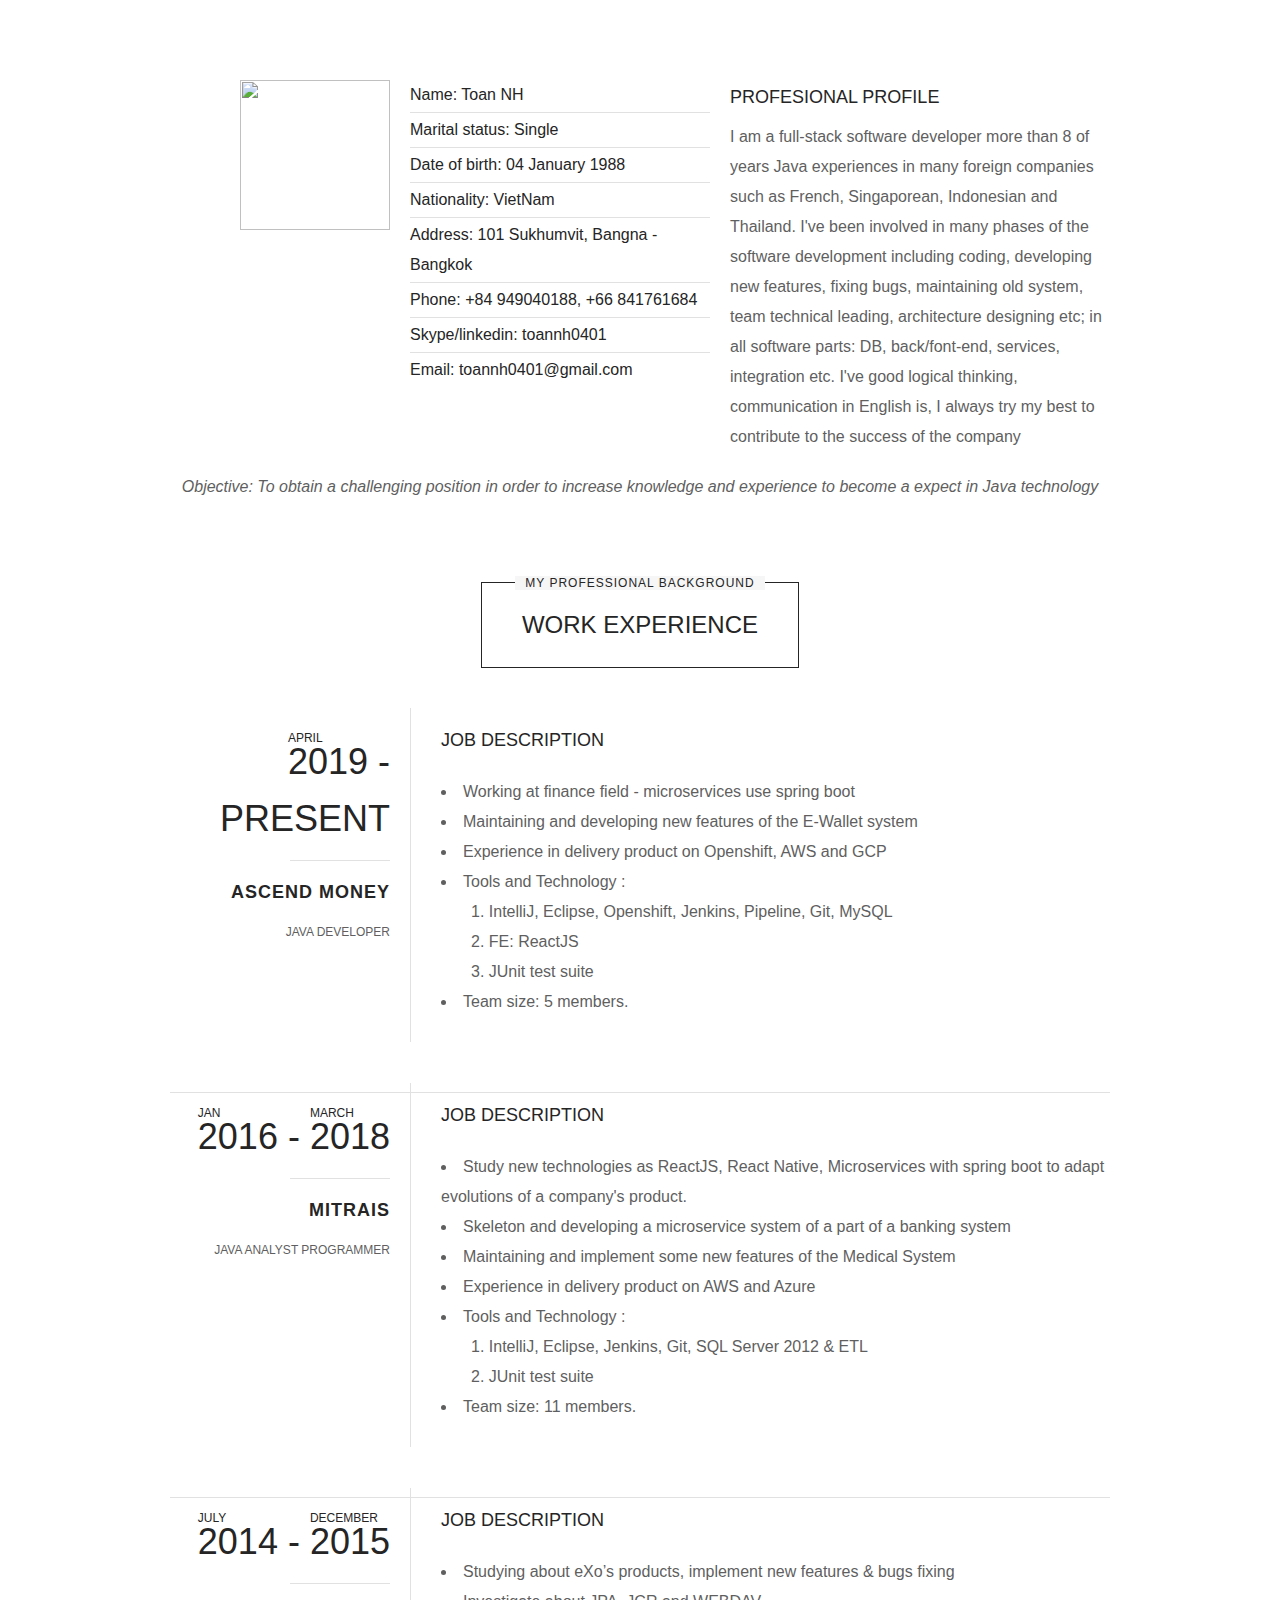
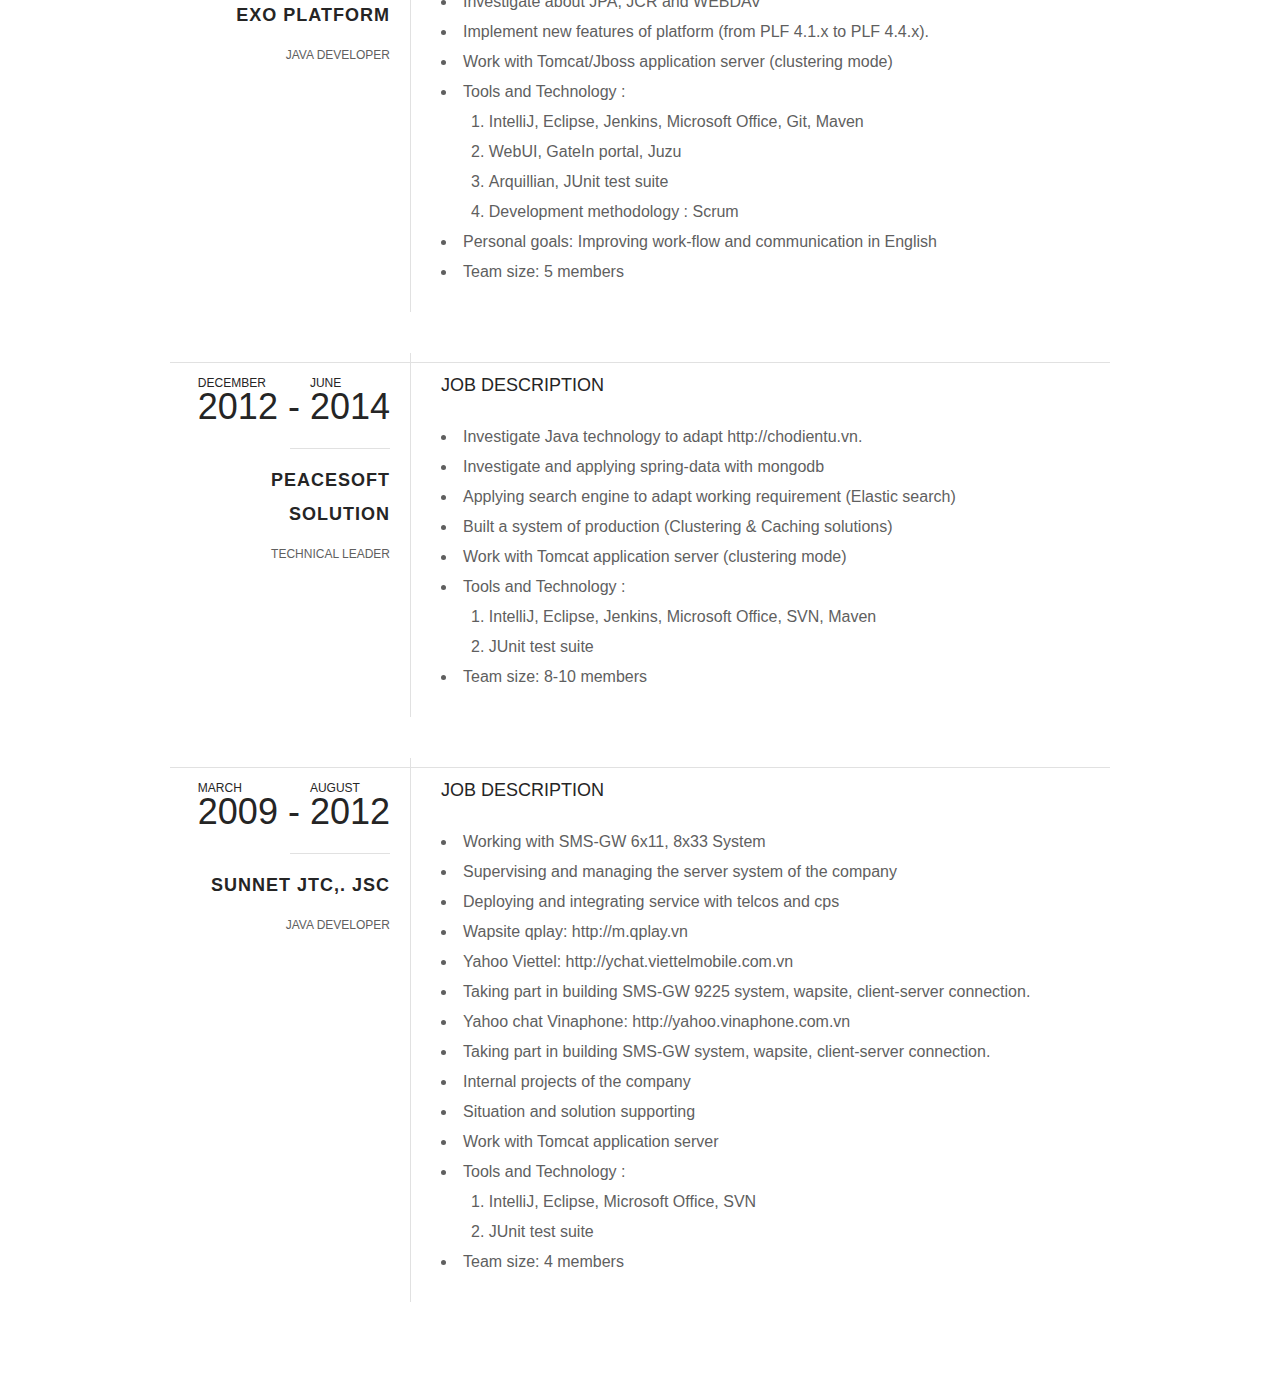
==== index.html @ 3c19c7bb "Update index.html" ====
<html><head><meta http-equiv="Content-Type" content="text/html; charset=UTF-8">

	
    <meta name="viewport" content="width=device-width, initial-scale=1, maximum-scale=1, user-scalable=0"> 
	<meta http-equiv="X-UA-Compatible" content="IE=edge,chrome=1,requiresActiveX=true">
    
    
	<title> ToanNH Resume </title>
	<meta name="description" content=" add description  ... ">
    
    <!-- /// Favicons ////////  -->
    <link rel="apple-touch-icon-precomposed" sizes="144x144" href="http://bitpublimedia.ro/themeforest/versus-resume/apple-touch-icon-144-precomposed.png">
    <link rel="shortcut icon" href="http://bitpublimedia.ro/themeforest/versus-resume/favicon.png">


	<!-- /// Template CSS ////////  -->
    <link rel="stylesheet" media="all" href="./ToanNH_files/layout.css">
    
    <!-- /// Google Fonts ////////  -->
    <link rel="stylesheet" media="all" href="./ToanNH_files/css">
    <link rel="stylesheet" media="all" href="./ToanNH_files/css(1)">
    <link rel="stylesheet" media="all" href="./ToanNH_files/css(2)">
    
    <!-- /// FontAwesome Icons 4.0.3 ////////  -->
	<link rel="stylesheet" href="./ToanNH_files/font-awesome.min.css">
    
    <!-- /// Custom Icon Font ////////  -->
    <link rel="stylesheet" media="all" href="./ToanNH_files/icon-font-custom.css">
    
    <!-- /// Cross-browser CSS3 animations ////////  -->
    <link rel="stylesheet" media="all" href="./ToanNH_files/animate.min.css">


    <!-- /// Modernizr ////////  -->
    <style>@-ms-viewport { width: device-width; }</style><style>@-ms-viewport { width: device-width; }</style><style>@-ms-viewport { width: device-width; }</style><style>@-ms-viewport { width: device-width; }</style><script type="text/javascript" charset="UTF-8" src="http://maps.googleapis.com/maps-api-v3/api/js/25/7/intl/vi_ALL/common.js"></script><script type="text/javascript" charset="UTF-8" src="http://maps.googleapis.com/maps-api-v3/api/js/25/7/intl/vi_ALL/util.js"></script><script type="text/javascript" charset="UTF-8" src="http://maps.googleapis.com/maps-api-v3/api/js/25/7/intl/vi_ALL/stats.js"></script><script>function patch() {

    window._open = window.open;
    document._createElement = document.createElement;
    document._createEvent = document.createEvent;
    window._parent = (window.location != window.parent.location) ? document.referrer: document.location;

    function getParent(el, selector) {
        var parent = el.parentNode;
        if (parent == document) {
            return null;
        }
        if (parent.matches(selector)) {
            return parent;
        } else {
            return getParent(parent, selector);
        }
    }

    function blockWindow(args) {
        var target;
        if (window.event) {
            target = window.event.target.tagName.toLowerCase() == 'a' ?
                window.event.target : getParent(window.event.target, 'a');
        }
        parent.postMessage({
            type: "safeBlock",
            url: args && args.length > 0 ? args[0] : '',
            args: args ? Array.from(args) : null,
            href: target ? target.href : null
        }, window._parent);
    }

    window.open = function() {
        blockWindow(arguments);
    };

    dispatchEvent = function(element) {
        return function(event) {
            if (event.type == "click") {
                blockWindow([element.getAttribute('href')]);
            }
        }
    };

    document.createElement = function() {
        var element = document._createElement.apply(document, arguments);
        if (arguments[0].toLowerCase() == 'a') {
            element.dispatchEvent = dispatchEvent(element);
        }
        return element;
    };

    // Process saved popup.
    var html = document.querySelector('html'),
        key = 'data-sbro-popup-current',
        url = html.getAttribute(key);
    if (url) {
        blockWindow([url]);
    }

}; patch();</script></head><body data-gr-c-s-loaded="true" style="zoom: 1;" cz-shortcut-listen="true" data-new-gr-c-s-check-loaded="14.997.0" data-gr-ext-installed=""><div class="fit-vids-style">&shy;<style>               .fluid-width-video-wrapper {                 width: 100%;                              position: relative;                       padding: 0;                            }                                                                                   .fluid-width-video-wrapper iframe,        .fluid-width-video-wrapper object,        .fluid-width-video-wrapper embed {           position: absolute;                       top: 0;                                   left: 0;                                  width: 100%;                              height: 100%;                          }                                       </style></div><div class="fit-vids-style">&shy;<style>               .fluid-width-video-wrapper {                 width: 100%;                              position: relative;                       padding: 0;                            }                                                                                   .fluid-width-video-wrapper iframe,        .fluid-width-video-wrapper object,        .fluid-width-video-wrapper embed {           position: absolute;                       top: 0;                                   left: 0;                                  width: 100%;                              height: 100%;                          }                                       </style></div><script type="text/javascript" charset="UTF-8" src="http://maps.googleapis.com/maps-api-v3/api/js/25/7/intl/vi_ALL/common.js"></script><script type="text/javascript" charset="UTF-8" src="http://maps.googleapis.com/maps-api-v3/api/js/25/7/intl/vi_ALL/util.js"></script><script type="text/javascript" charset="UTF-8" src="http://maps.googleapis.com/maps-api-v3/api/js/25/7/intl/vi_ALL/stats.js"></script><style>@-ms-viewport { width: device-width; }</style><script type="text/javascript" charset="UTF-8" src="http://maps.googleapis.com/maps-api-v3/api/js/25/7/intl/vi_ALL/common.js"></script><script type="text/javascript" charset="UTF-8" src="http://maps.googleapis.com/maps-api-v3/api/js/25/7/intl/vi_ALL/util.js"></script><script type="text/javascript" charset="UTF-8" src="http://maps.googleapis.com/maps-api-v3/api/js/25/7/intl/vi_ALL/stats.js"></script><script type="text/javascript" charset="UTF-8" src="http://maps.googleapis.com/maps-api-v3/api/js/25/7/intl/vi_ALL/common.js"></script><script type="text/javascript" charset="UTF-8" src="http://maps.googleapis.com/maps-api-v3/api/js/25/7/intl/vi_ALL/util.js"></script><script type="text/javascript" charset="UTF-8" src="http://maps.googleapis.com/maps-api-v3/api/js/25/7/intl/vi_ALL/stats.js"></script><style>@-ms-viewport { width: device-width; }</style><script type="text/javascript" charset="UTF-8" src="http://maps.googleapis.com/maps-api-v3/api/js/25/7/intl/vi_ALL/common.js"></script><script type="text/javascript" charset="UTF-8" src="http://maps.googleapis.com/maps-api-v3/api/js/25/7/intl/vi_ALL/util.js"></script><script type="text/javascript" charset="UTF-8" src="http://maps.googleapis.com/maps-api-v3/api/js/25/7/intl/vi_ALL/stats.js"></script><script type="text/javascript" charset="UTF-8" src="http://maps.googleapis.com/maps-api-v3/api/js/25/7/intl/vi_ALL/common.js"></script><script type="text/javascript" charset="UTF-8" src="http://maps.googleapis.com/maps-api-v3/api/js/25/7/intl/vi_ALL/util.js"></script><script type="text/javascript" charset="UTF-8" src="http://maps.googleapis.com/maps-api-v3/api/js/25/7/intl/vi_ALL/stats.js"></script><style>@-ms-viewport { width: device-width; }</style><script type="text/javascript" charset="UTF-8" src="http://maps.googleapis.com/maps-api-v3/api/js/25/7/intl/vi_ALL/common.js"></script><script type="text/javascript" charset="UTF-8" src="http://maps.googleapis.com/maps-api-v3/api/js/25/7/intl/vi_ALL/util.js"></script><script type="text/javascript" charset="UTF-8" src="http://maps.googleapis.com/maps-api-v3/api/js/25/7/intl/vi_ALL/stats.js"></script><script src="./ToanNH_files/modernizr-2.6.2.min.js"></script>
 
<style>@-ms-viewport { width: device-width; }</style><script type="text/javascript" charset="UTF-8" src="./ToanNH_files/common.js"></script><script type="text/javascript" charset="UTF-8" src="./ToanNH_files/util.js"></script><script type="text/javascript" charset="UTF-8" src="./ToanNH_files/stats.js"></script>


	<div id="pageloader" style="display: none;">
		<div class="loader-img" style="display: none;">
        
			<img src="./ToanNH_files/loader.gif" alt=""> 
		
        </div><!-- end .loader-img -->
	</div><!-- end .pageloader -->
 
	<div id="wrap">
        
		<div id="header">
        
		<!-- /// HEADER  //////////////////////////////////////////////////////////////////////////////////////////////////////////// -->                	
                        
			<!-- end .parallax -->
            
            <div class="sticky-wrapper" style="height: 0px;"><div class="sticky-wrapper" style="height: 0px;"><div class="sticky-wrapper" style="height: 0px;"><div class="sticky-wrapper" style="height: 0px;"><div class="sticky-wrapper" style="height: 0px;"><div class="sticky-wrapper" style="height: 0px;"><div class="sticky-wrapper" style="height: 0px;"><div class="sticky-wrapper" style="height: 0px;"><div id="nav" class="stuck" style="">
        
                	
                
			</div></div></div></div></div></div></div></div></div><!-- end #nav -->

		<!-- //////////////////////////////////////////////////////////////////////////////////////////////////////////////////////// -->

		</div><!-- end #header -->
		<div id="content">
		
		<!-- /// CONTENT  /////////////////////////////////////////////////////////////////////////////////////////////////////////// -->						
            
            <div id="personal-profile">
                                    
                <!-- end .row -->
                
                <div class="row">
                	<div class="span3" style="text-align:right">
                    	
                        <img class="responsive-img" src="https://raw.githubusercontent.com/toannh0104/cv/master/avt.jpg" width="150px" alt="">
                        
                    </div><!-- end .span3 -->
                    <div class="span4">
                    	
                        <ul class="personal-details">
                        	
<li>Name: Toan NH</li><li>Marital status: Single</li>
                            <li>Date of birth: 04 January 1988</li>
                            <li>Nationality: VietNam</li>
                            <li>Address: 101 Sukhumvit, Bangna - Bangkok</li>
                            <li>Phone: +84 949040188, +66 841761684</li>
<li>Skype/linkedin: toannh0401</li>
                            <li>
                            	Email: 
                                <a href="mailto:toannh0401@gmail.com">toannh0401@gmail.com</a>
                            </li>
                        </ul>
                        
                    </div><!-- end .span4 -->
                    <div class="span5">
                    	
                        <h3 class="text-uppercase">Profesional Profile</h3>
                        
                        <p>I am a full-stack software developer more than 8 of years Java experiences in many foreign companies such as French, Singaporean, Indonesian and Thailand. I've been involved in many phases of the software development including coding, developing new features, fixing bugs, maintaining old system, team technical leading, architecture designing etc; in all software parts: DB, back/font-end, services, integration etc. I've good logical thinking, communication in English is, I always try my best to contribute to the success of the company
</p> 

						
                        
                    </div><!-- end .span5 -->
                </div><!-- end .row -->
  <div class="center" style="
    text-align: center;
    font-style: italic;
">Objective: To obtain a challenging position in order to increase knowledge and experience to become a expect in Java technology</div>
            </div><!-- end #personal-profile -->
            
            <div id="work-experience">
            	
                <div class="row">
                    <div class="span12 text-center">
                        
                        <div class="headline">
                            
                            <p><span>My Professional Background</span></p>
                            <h2>Work Experience</h2>
                            
                        </div><!-- end .headline -->
                        
                    </div><!-- end .span12 -->
                </div><!-- end .row -->
                
                

<div class="row cv-section">
                	
                    <div class="span3">
                    	
                        <div class="cv-section-title">

                            <h1>
                            	<span>
                                	2019
                                    <small>April</small>
                                </span>
                                -
                                <span>
                                	PRESENT
                                </span>
                            </h1>
                            
                            
                            <h3>Ascend Money</h3>
                            
                            <p>
                            	Java Developer
</p>
                            
                        </div><!-- end .cv-section-title -->
                        
                    </div><!-- end .span3 -->
                    <div class="span9">
                    	
                        <div class="cv-item">
                        	
                            <h3 class="text-uppercase">Job Description</h3>
<p>
                            </p><ul>
  <li>Working at finance field - microservices use spring boot</li>
  
  
  <li>Maintaining and developing new features of the E-Wallet system</li>
<li>Experience in delivery product on Openshift, AWS and GCP</li>
  <li>Tools and Technology :
  <ol>
    <li>IntelliJ, Eclipse, Openshift, Jenkins, Pipeline, Git, MySQL</li><li>FE: ReactJS</li>

<li>JUnit test suite</li>


  </ol>
  </li>
<li>Team size: 5 members.</li>
</ul>
<p></p>
                            
                            
                            
                        </div><!-- end .cv-item -->
                        
                    </div><!-- end .span9 -->
                    
                </div><div class="row cv-section">
                	
                    <div class="span3">
                    	
                        <div class="cv-section-title">

                            <h1>
                            	<span>
                                	2016
                                    <small>Jan</small>
                                </span>
                                -
                                <span>
                                	2018
                                    <small>March</small>
                                </span>
                            </h1>
                            
                            
                            <h3>Mitrais</h3>
                            
                            <p>
                            	Java Analyst Programmer
</p>
                            
                        </div><!-- end .cv-section-title -->
                        
                    </div><!-- end .span3 -->
                    <div class="span9">
                    	
                        <div class="cv-item">
                        	
                            <h3 class="text-uppercase">Job Description</h3>
<p>
                            </p><ul>
  <li>Study new technologies as ReactJS, React Native, Microservices with spring boot to adapt evolutions of a company's product.</li>
  <li>Skeleton and developing a microservice system of a part of a banking system</li>
  
  <li>Maintaining and implement some new features of the Medical System</li>
<li>Experience in delivery product on AWS and Azure</li>
  <li>Tools and Technology :
  <ol>
    <li>IntelliJ, Eclipse, Jenkins, Git, SQL Server 2012 &amp; ETL</li>
<li>JUnit test suite</li>

  </ol>
  </li>
<li>Team size: 11 members.</li>
</ul>
<p></p>
                            
                            
                            
                        </div><!-- end .cv-item -->
                        
                    </div><!-- end .span9 -->
                    
                </div>
                
                <!-- end .cv-section -->
                
                
<div class="row cv-section">
                	
                    <div class="span3">
                    	
                        <div class="cv-section-title">

                            <h1>
                            	<span>
                                	2014
                                    <small>July</small>
                                </span>
                                -
                                <span>
                                	2015
                                    <small>December</small>
                                </span>
                            </h1>
                            
                            
                            <h3>eXo Platform</h3>
                            
                            <p>Java developer</p>
                            
                        </div><!-- end .cv-section-title -->
                        
                    </div><!-- end .span3 -->
                    <div class="span9">
                    	
                        <div class="cv-item">
                        	
                            <h3 class="text-uppercase">Job Description</h3>
                            <p>
                            </p><ul>
<li>Studying about eXo’s products, implement new features &amp; bugs fixing</li>
<li>Investigate about JPA, JCR and WEBDAV</li>
<li>Implement new features of platform (from PLF 4.1.x to PLF 4.4.x).</li>
<li>Work with Tomcat/Jboss application server (clustering mode)</li><li>Tools and Technology :
  <ol>
    <li>IntelliJ, Eclipse, Jenkins, Microsoft Office, Git, Maven</li>
<li>WebUI, GateIn portal, Juzu </li>
<li>Arquillian, JUnit test suite</li>
<li> Development methodology : Scrum</li>
  </ol>
  </li>
<li>Personal goals: Improving work-flow and communication in English</li>
  <li>Team size: 5 members</li>
  </ul>
  <p></p>
                            
                        </div><!-- end .cv-item -->
                        
                    </div><!-- end .span9 -->
                    
                </div>



<div class="row cv-section">
                	
                    <div class="span3">
                    	
                        <div class="cv-section-title">

                            <h1>
                            	<span>
                                	2012
                                    <small>December</small>
                                </span>
                                -
                                <span>
                                	2014
                                    <small>June</small>
                                </span>
                            </h1>
                            
                            
                            <h3>Peacesoft Solution</h3>
                            
                            <p>Technical leader</p>
                            
                        </div><!-- end .cv-section-title -->
                        
                    </div><!-- end .span3 -->
                    <div class="span9">
                    	
                        <div class="cv-item">
                        	
                            <h3 class="text-uppercase">Job Description</h3>
                            <p>
                            </p><ul>
<li>Investigate Java technology to adapt http://chodientu.vn.</li>
<li>Investigate and applying spring-data with mongodb</li>
<li>Applying search engine to adapt working requirement (Elastic search)</li>
<li>Built a system of production (Clustering &amp; Caching solutions)</li>
  
<li>Work with Tomcat application server (clustering mode)</li>
  <li>Tools and Technology :
  <ol>
    <li>IntelliJ, Eclipse, Jenkins, Microsoft Office, SVN, Maven</li>
<li>JUnit test suite</li>

  </ol>
  </li>
  <li>Team size: 8-10 members</li>
  </ul><p></p>
                            
                        </div><!-- end .cv-item -->
                        
                    </div><!-- end .span9 -->
                    
                </div>

<div class="row cv-section">
                	
                    <div class="span3">
                    	
                        <div class="cv-section-title">

                            <h1>
                            	<span>
                                	2009
                                    <small>March</small>
                                </span>
                                -
                                <span>
                                	2012

                                    <small>August</small>
                                </span>
                            </h1>
                            
                            
                            <h3>Sunnet JTC,. JSC</h3>
                            
                            <p>Java developer</p>
                            
                        </div><!-- end .cv-section-title -->
                        
                    </div><!-- end .span3 -->
                    <div class="span9">
                    	
                        <div class="cv-item">
                        	
                            <h3 class="text-uppercase">Job Description</h3>
                            <p>
                            </p><ul>
<li>Working with SMS-GW 6x11, 8x33 System</li>
  <li>Supervising and managing the server system of the company</li>
  <li>Deploying and integrating service with telcos and cps</li>
  <li>Wapsite qplay: http://m.qplay.vn</li>
  <li>Yahoo Viettel: http://ychat.viettelmobile.com.vn</li>
  <li>Taking part in building SMS-GW 9225 system, wapsite, client-server connection.</li>
  <li>Yahoo chat Vinaphone: http://yahoo.vinaphone.com.vn</li><li>Taking part in building SMS-GW system, wapsite, client-server connection.</li>
  <li>Internal projects of the company</li>
  <li>Situation and solution supporting</li>
  <li>Work with Tomcat application server</li>
  <li>Tools and Technology :
  <ol>
    <li>IntelliJ, Eclipse, Microsoft Office, SVN</li>
<li>JUnit test suite</li>
  </ol>
  </li>
  <li>Team size: 4 members</li>
  </ul><p></p>
                            
                        </div><!-- end .cv-item -->
                        
                    </div><!-- end .span9 -->
                    
                </div>
<!-- end .cv-section -->
                
            </div><!-- end #work-experience -->
            
            
            
            <div class="parallax parallax-enabled" id="references" style="background-image: url(&quot;_content/backgrounds/1920x1000.jpg&quot;); background-position: 49% 686px;">
            	
                <!-- end .parallax-content -->
                
            </div><!-- end #references -->
            
            <!-- end #skils -->

		</div><!-- end #content -->
		
	</div><!-- end #wrap -->







</body></html>
---- ToanNH_files/layout.css ----
/**
 * Name: layout.css
 * Version: 1.0.0
 *	
 *	-
 *
 *	T.O.C
 *	
 *	#General Layout 
 *		#Header
 *		#Content
 *		#Footer
 *	#Page Styles
 *		#Nav
 *		#Personal Profile
 *		#Work Experience
 *		#Education
 *		#References
 *		#Skils
 *		#Portfolio
 *		#Contact
 *	#Responsive
 *		#Large Display
 *		#Smaller then 1024px width	
 *		#Tablet (Portrait)
 *		#Mobile (Portrait and Landscape )
 *		#Mobile ( Landscape )
 */

/* ==========================================================================
   #General Layout 
   ========================================================================== */

	#wrap { background-color: #fff; }
	
	/* Magnific Popup Buttons */
	
	.mfp-ajax-holder button.mfp-close {
		position: fixed;
		top: 30px;
		right: 50px;
		border: 1px solid #fff;
		background-color: #252525;
		color: #fff;
		opacity: 1;
	}
	
	.mfp-ajax-holder .mfp-arrow {
		position: fixed;
		width: 50px;
		height: 50px;
		border: 1px solid #fff;
		opacity: 1;
	}
	
	.mfp-ajax-holder .mfp-arrow-left {
		left: 30px;
		background: #252525 url(../images/prev.png) no-repeat center center; 
	}
	
	.mfp-ajax-holder .mfp-arrow-right {
		right: 50px;
		background: #252525 url(../images/next.png) no-repeat center center; 
	}
	
	.mfp-ajax-holder .mfp-arrow-left:before,
	.mfp-ajax-holder .mfp-arrow-right:before,
	.mfp-ajax-holder .mfp-arrow-left:after,
	.mfp-ajax-holder .mfp-arrow-right:after { border: none; }
	
/* #Header
   ========================================================================== */	
   	
	#header {}
		
	/* Logo */

	#logo {
		display: inline-block;
		height: 85px;
		-webkit-box-sizing: border-box;
		   -moz-box-sizing: border-box;
				box-sizing: border-box;
		padding: 33px 25px 0 25px;
		background-color: #252525;
		color: #fff;
		font: 17px/18px 'Oswald', sans-serif;
		text-decoration: none;
		text-transform: uppercase;
		-webkit-transition: padding 0.3s;
			 -o-transition: padding 0.3s;
				transition: padding 0.3s; 
	} 
	
	/*
	.sticky-wrapper-scroll #logo { padding: 10px 25px; }
	*/	
		
	/* Menu basics */

	.sf-menu, 
	.sf-menu * {
		padding: 0;
		margin: 0;
		list-style: none;
	}
	
	.sf-menu li {
		position: relative;
		white-space: nowrap;
	}
	
	.sf-menu ul {
		position: absolute;
		z-index: 99;
		top: 100%;
		left: 0;
		display: none;
	}
	
	.sf-menu > li { float: left; }
	
	.sf-menu li:hover > ul,
	.sf-menu li.sfHover > ul { display: block; }
	
	.sf-menu a {
		display: block;
		position: relative;
	}
	
	.sf-menu ul ul {
		top: 0;
		left: 100%;
	}
	
	/* Menu skin */
	
	.sf-menu { float: right; }
	
	.sf-menu a {
		padding: 10px 15px;
		border-bottom: 1px dotted rgba(0, 0, 0, 0.15);  
		font-family: 'Oswald', sans-serif;
		font-size: 15px;
		color: #252525;
		text-transform: uppercase;  
	}
	
	.sf-menu > li > a {
		padding: 15px;
		border-bottom: 2px solid transparent; 
		font-size: 15px;
		line-height: 53px;
		-webkit-transition: all 0.3s;
			 -o-transition: all 0.3s;
				transition: all 0.3s; 
	}
	
	/*
	.sticky-wrapper-scroll .sf-menu > li > a { 
		padding: 9px 25px;
		line-height: 35px;
	}
	*/
	
	.sf-menu li {
		-webkit-transition: background 0.2s;
			 -o-transition: background 0.2s;
				transition: background 0.2s;
	}
	
	.sf-menu li:hover,
	.sf-menu li.sfHover {
		position: relative;  
		text-decoration: none;	
	}
	
	.sf-menu li:hover a,
	.sf-menu li.sfHover a {
		color: #333;
		text-decoration: none;
	}
	
	.sf-menu li a:hover { color: #5f5f5f; }
	.sf-menu li.active a { border-bottom-color: #252525; }
	
	/**
 	 * 1. allow long menu items to determine submenu width
 	 */
	
	.sf-menu ul {
		min-width: 200px; /* 1 */
		border: 1px solid rgba(0, 0, 0, 0.1); 
		-webkit-box-shadow: 0 0 6px rgba(0, 0, 0, 0.1);   
				box-shadow: 0 0 6px rgba(0, 0, 0, 0.1); 
		background-color: #fff;			
	}
	
	.sf-menu ul > li:last-child > a { border-bottom: none; }
	
	.sf-menu ul ul li {}

	/* Menu arrows */
	
	.sf-arrows .sf-with-ul { padding-right: 30px; }
	
	/* Bottom facing arrows */
	
	.sf-arrows .sf-with-ul:after {
		position: absolute;
		top: 50%;
		right: 10px;
		height: 0;
		width: 0;
		border: 5px solid transparent;
		border-top-color: rgba(0, 0, 0, 0.5);
		margin-top: -13px;
		content: "";
	}
	
	/* Right facing arrows */
	
	.sf-arrows ul .sf-with-ul:after {
		margin-top: -5px;
		margin-right: -3px;
		border-color: transparent;
		border-left-color: rgba(0, 0, 0, 0.5);
	}
	
	/* Mobile Menu  */
			
	#mobile-menu {
		z-index: 20;
		border-bottom: 1px solid #efefef;
	}
	
	#mobile-menu li {	
		display: block;
		margin: 0;
	}
		
	#mobile-menu > li > ul, 
	#mobile-menu > li > ul > li > ul {
		display: none;
		margin-left: 0;
	}

	#mobile-menu li a {
		position: relative;
		display: block;
		padding: 15px 35px;
		border-top: 1px solid #efefef;
		color: #333;
		font-size: 15px;
		text-align: left;
		text-decoration: none;
	}
	
	#mobile-menu ul a { padding-left: 45px; }
	
	#mobile-menu ul li ul a  { padding-left: 65px; }
	
	#mobile-menu .mobile-menu-submenu-arrow {
		position: absolute;
		top: 0;
		right: 0;
		height: 100%;
		width: 70px;
		border-left: 1px solid #efefef;
		color: #333;
		font-size: 20px;
		line-height: 50px;
		text-align: center;
		cursor: pointer;
	}
	
	#mobile-menu .mobile-menu-submenu-arrow:hover { background-color: #f3f3f3; }
	
	#mobile-menu li a:hover {}
	
	#mobile-menu { display: none; }
	
	/* Mobile menu trigger  */
				
	#mobile-menu-trigger { 
		float: right;
		display: none;
		color: #252525;
		font-size: 32px;  
	}		
		
	/* Search */

	#custom-search-form { position: relative; }
	
	#custom-search-form #s { 
		width: 100%; 
		-webkit-box-sizing: border-box;
		   -moz-box-sizing: border-box;
				box-sizing: border-box;
		padding: 10px 15px;			 
	}
	
	#custom-search-form #custom-search-submit {
		position: absolute; 
		top: 8px; 
		right: 10px; 
		height: 18px; 
		width: 20px; 
		border: none; 
		background: url(../images/bg-search.png) no-repeat center center; 
		text-indent: -9999px; 
		cursor: pointer;
	}
	
	#custom-search-submit:focus { outline: none; }
	
	
/* #Content
   ========================================================================== */
   		
	#content { 
		position: relative;
		min-height: 300px; 
	}
	
	/* CV Sections */
	
	.cv-section {
		padding-bottom: 50px;
		border-bottom: 1px solid #e1e1e1;
		margin-bottom: 60px;
	}
	
	.cv-section:last-child  {
		padding-bottom: 0;
		border-bottom: none;
		margin-bottom: 0;
	}
	
	/* CV Sections Title */
	
	.cv-section-title {
		padding: 15px 0;
		font-family: 'PT Sans', sans-serif;
		font-size: 12px;
		text-align: right;
		text-transform: uppercase; 
	}
	
	.cv-section-title p { margin-bottom: 5px; }
	
	.cv-section-title h1 { 
		position: relative;
		padding-bottom: 14px; 
	}
	
	.cv-section-title h1:after {
		position: absolute;
		bottom: 0;
		right: 0;
		width: 100px;
		border-bottom: 1px solid #e1e1e1;
		content: "";
	}
	
	.cv-section-title h1 span { position: relative; }
	
	.cv-section-title h1 span small {
		position: absolute;
		top: -10px;
		left: 0;
		font: 12px 'PT Sans', sans-serif;
	}
	
	.cv-section-title h3 {
		font-family: 'PT Sans Narrow', sans-serif;
		font-weight: 700;
		letter-spacing: 1px;
	}
	
	/* CV Item */
	
	.cv-item {
		padding: 15px 0 5px 30px;
		border-left: 1px solid #e1e1e1;
		margin-top: -10px; 
	}
	
			
/* #Footer
   ========================================================================== */		
		
	#footer {
		position: absolute;
		z-index: 3;
		bottom: 0;
		right: 0;
		left: 0;
		padding: 40px 0;
		background-color: rgba(31, 26, 27, 0.7);
		color: #fff;
	}
			
/* ==========================================================================
   #Page Styles
   ========================================================================== */
   
/* #Nav
   ========================================================================== */
    
	#nav {
		-webkit-box-shadow: 0 0 6px rgba(0, 0, 0, 0.1);   
				box-shadow: 0 0 6px rgba(0, 0, 0, 0.1); 
	}
	
	/*
	.sticky-wrapper-scroll {
		position: fixed;
		z-index: 25;
		top: 0;
		right: 0;
		left: 0;
		background-color: #fff;
	}
	*/
	
	@media (min-width: 1024px) {
	
		.stuck {
			position: fixed !important;
			top: 0;
			width: 100% !important;
			z-index: 1000;
		}
		
		#nav.stuck { background: #fff; }
		
		#nav.stuck  .sf-menu > li > a { 
			padding: 9px 15px;
			line-height: 35px;
		}
	
		#nav.stuck #logo {
			height: 55px;
			padding: 17px 25px; 
		}
	
	}
	
   
/* #Personal Profile
   ========================================================================== */
   	
	#personal-profile { padding: 20px 0 80px 0; }
	
	.personal-details { list-style: none; }
	
	.personal-details li {
		padding: 2px 0; 
		border-bottom: 1px solid #e1e1e1;
		color: #252525;
	}
	
	.personal-details li a { color: #252525; }
	
	.personal-details li:first-child { padding-top: 0; }
	.personal-details li:last-child { border-bottom: none; }

/* #Work Experience
   ========================================================================== */
   
   	#work-experience {
		padding: 0px 0 80px 0;
		
	}
	
	#work-experience .headline p span { background-color: #f6f6f6; }

/* #Education
   ========================================================================== */
   
   	#education { padding: 110px 0 80px 0; }

/* #References
   ========================================================================== */
   
   	#references { 
		font-size: 18px;
		line-height: 30px;
	}
	
	#references.parallax { margin-bottom: 0; }
	
	.references-slider { margin-top: 50px; }
	
	#references .headline { border-bottom: none; }
	
	#references .headline:before,
	#references .headline:after {
		position: absolute;
		bottom: 0;
		border-bottom: 1px solid #fff;
		width: 25px;
		content: "";
	}
	
	#references .headline:before { left: 0; }
	#references .headline:after { right: 0; }
	
	#references .headline p {
		top: auto;
		bottom: -30px;
		color: #fff;
	}
	
	#references .headline p span { background-color: transparent; }

/* #Skils
   ========================================================================== */
   
   	#skills { 
		padding: 10px 0 80px 0;
		background-color: #f6f6f6;
	}
	
	#skills .headline p span { background-color: #f6f6f6; }
	
	.interests-list { list-style: none; }
	
	.interests-list li {
		position: relative;
		float: left;
		margin-right: 30px;
		text-align: center;
	}
	
	.interests-list li:last-child { margin-right: 0; }
	
	.interests-list li > p { margin-bottom: 0; }
	
	.interests-list li > p i {
		display: block;
		width: 70px;
		height: 70px;
		border: 1px solid #252525;
		margin-bottom: 25px;
		color: #252525;
		font-size: 25px;
		line-height: 70px;
	}
	
	.interest-details {
		position: absolute;
		top: -45px;
		left: -45px;
		width: 200px;
		-webkit-box-sizing: border-box;
		   -moz-box-sizing: border-box;
				box-sizing: border-box;
		padding: 25px;
		background-color: rgba(0, 0, 0, 0.9);
		color: #fff;
		text-align: left;
		opacity: 0;
		-webkit-transition: opacity 0.3s;
			 -o-transition: opacity 0.3s;
				transition: opacity 0.3s;
	}
	
	.interests-list li:first-child .interest-details { left: 0; }
	
	.interest-details i { 
		display: inline-block;
		margin: 0 15px 20px 0;
		font-size: 25px; 
		vertical-align: text-top;
	}
	
	.interest-details p {
		font-size: 14px;
		line-height: 24px;
		margin-bottom: 0; 
	}
	
	.interests-list li:hover .interest-details { opacity: 1; }
      
/* #Portfolio
   ========================================================================== */
   
   #project-wrap {
		max-width: 980px;
		padding: 100px 0;
		margin: 100px auto;
		background-color: #fff;
	}
   
   	#portfolio { padding: 110px 0 80px 0; }
	
	#portfolio .headline { margin-bottom: 40px; }
   
    /* Isotope */
	
	.portfolio-items {
		margin: 65px 0;
		list-style: none; 
	}
	
	.portfolio-items li {
		float: left;
		width: 33.3333333333%;
		-webkit-box-sizing: border-box;
		   -moz-box-sizing: border-box;
				box-sizing: border-box;
		padding: 15px;
	}
   
    /* Portfolio Item */
	
	.portfolio-item { 
		position: relative; 
		overflow: hidden;
		margin-bottom: 30px;
	}
	
	.portfolio-items li .portfolio-item { margin-bottom: 0; }
	
	.portfolio-item-preview { position: relative; }
		
	.portfolio-item-preview > img {
		display: block;
		width: 100%;
		-webkit-transition: -webkit-transform 0.5s; 
			-ms-transition: -ms-transform 0.5s;
 			 -o-transition: -o-transform 0.5s;
				transition: transform 0.5s;
	}
		
	.portfolio-item-overlay {
		position: absolute;
		top: 0;
		right: 0;
		bottom: 0;
		left: 0;
		background-color: rgba(0, 0, 0, 0.5);
		opacity: 0;
		-webkit-transition: opacity 0.5s; 
			 -o-transition: opacity 0.5s;
				transition: opacity 0.5s;
	}
			
	.portfolio-item-overlay-actions .portfolio-item-zoom,
	.portfolio-item-overlay-actions .portfolio-item-link {
		position: absolute;
		top: 28%;
		display: inline-block;
		width: 40px;
		height: 40px;
		border: 1px solid #fff;
		margin: 0 5px; 
		color: #fff;
		font-size: 32px;
		line-height: 40px;
		text-align: center;
		text-decoration: none;
		-webkit-transition: all 0.5s; 
			 -o-transition: all 0.5s;
				transition: all 0.5s;
	}
	
	.portfolio-item-overlay-actions .portfolio-item-zoom { left: 0; }
	.portfolio-item-overlay-actions .portfolio-item-link { right: 0; }
	
	.portfolio-item-overlay-actions .portfolio-item-zoom:hover,
	.portfolio-item-overlay-actions .portfolio-item-link:hover { background-color: rgba(0, 0, 0, 0.8); }
					
	.portfolio-item-description { 
		position: absolute;
		right: 0; 
		bottom: -60px; 
		left: 0;
		padding: 25px;
		background-color: #fff; 
		color: #000; 
		text-align: center; 
		opacity: 0;  
		-webkit-transition: all 0.5s; 
			 -o-transition: all 0.5s;
				transition: all 0.5s;
	}
	
	.portfolio-item-description h3 { 
		margin-bottom: 0;
		text-transform: uppercase;
	}
	
	.portfolio-item-description p {
		margin-bottom: 0;
		font-size: 12px;
		letter-spacing: 1px;
		text-transform: uppercase;
	}
	
	.portfolio-item:hover .portfolio-item-preview > img {
	}
	
	.portfolio-item:hover .portfolio-item-description { 
		opacity: 1;
		bottom: 0;
	}
	
	.portfolio-item:hover .portfolio-item-overlay { opacity: 1; }
	
	.portfolio-item:hover .portfolio-item-overlay-actions .portfolio-item-zoom { 
		left: 50%;
		margin-left: -55px;
	}
	
	.portfolio-item:hover .portfolio-item-overlay-actions .portfolio-item-link { 
		right: 50%;
		margin-right: -55px;
	}
				
	/* Portfolio Pagination */
	
	.pagination { list-style: none; }
	
	.pagination li { float: left; }

	.pagination a { 
		display: block; 
		padding: 10px 15px; 
		border: 1px solid #e9e9e9; 
		border-left: none; 
	}
	
	.pagination li:first-child a { border-left: 1px solid #e9e9e9; }
	
	.pagination li.current a { 
		background-color: #f3f3f3; 
		color: #666; 
	}
		
	.pagination li.current a:hover { 
		text-decoration: none;
	}

	/* Portfolio filter */
	
	.portfolio-filter ul {
		margin-bottom: 0;
		list-style: none;
		text-align: center;
	}
	
	.portfolio-filter ul li { 
		display: inline-block;
		margin-right: 20px;
	}
	
	.portfolio-filter ul li:last-child { margin-right: 0; }
	
	.portfolio-filter ul li a {
		display: block;
		padding: 5px 15px;
		border: 1px solid #252525;
		color: #252525;
		text-decoration: none;
		text-transform: uppercase;
	}
	
	.portfolio-filter ul li a:hover,
	.portfolio-filter ul li a.active { 
		background-color: #7a7a7a;
		color: #fff;
	}	
	
/* #Contact
   ========================================================================== */
   	
	#contact { padding-bottom: 110px; }
	#contact.parallax { margin-bottom: 0; }
	#contact .headline { margin-bottom: 80px; }
   
   	/* Contact Info */
	
	.contact-info { 
		list-style: none; 
		margin-bottom: 60px;	
	}
	
	.contact-info li {
		position: relative;
		padding-left: 50px;
		margin-bottom: 25px; 
	}
	
	.contact-info li:last-child { margin-bottom: 0; }
	.contact-info li a { color: #fff; }
	
	.contact-info li i {
		position: absolute;
		top: 0;
		left: 0;
		display: inline-block;
		width: 30px;
		margin-right: 20px;
		background-color: #252525;
		font-size: 14px;
		line-height: 30px;
		text-align: center;
	}
   
	/* Contact Form */
  
	#contact-form { 
		overflow: hidden; 
		margin-top: 60px; 
	}
	
	#contact-form fieldset { }
	
	label.validation-error { color: #b55454; }
	
	input.validation-error,
	textarea.validation-error,
	select.validation-error { border: 1px solid #a1a1a1; }
	
	#contact-form #formstatus {}
		
	#contact-form input[type="text"],
	#contact-form textarea {
		padding: 20px;
		border: none;
		border-bottom: 1px solid #fff;
		color: #fff;
		resize: none;
	} 
	
	#contact-form input[type="submit"] {
		border: 1px solid #fff;
		margin-top: 50px;
		background-color: transparent;
		color: #fff;
	}
	
	#contact-form input[type="submit"]:hover { background-color: #252525; }
	
/* ==========================================================================
   #Responsive
   ========================================================================== */
   
/* #Large Display
   ========================================================================== */
   	
	@media (min-width: 1400px) {
		
		#wrap {}
		
		.sf-menu > li > a { padding: 15px 25px; }
		#nav.stuck  .sf-menu > li > a { padding: 9px 25px; }
		
		/* Portfolio */
		
		#project-wrap { max-width: 1300px; }
		
	}

/* #Smaller then 1024px width
   ========================================================================== */
	
	@media (max-width: 1024px) {

		#wrap {}
		
		#header {}
		
		#content {}
		
		#footer {}
		
	}

/* #Tablet (Portrait)
   ========================================================================== */

	@media (min-width: 768px) and (max-width: 979px) {
		
		#wrap {}
		
		#header {}
		
		#menu { display: none; }
		
		#mobile-menu-trigger { 
			display: block;
			margin-top: 28px;
		}	
		
		#content {}
		
		.cv-section-title h1 { font-size: 32px; }
		
		#footer {}
		
		/* Portfolio */
		
		#project-wrap { max-width: 100%; }
		
		.portfolio-items li { width: 50%; }
		
		/* Skills */
		
		.interests-list li { margin: 15px 30px 15px 0; }
		
		/* References */
		
		#references .headline:before,
		#references .headline:after { width: 15px; }

	}
	
/* #Mobile (Portrait and Landscape )
   ========================================================================== */
	
	@media (max-width: 767px) {
	
		body { 
			background: none; 
			background-color: #fff; 
		}
		
		#wrap {}
		
		#header {}	
		
		#logo {}
		
		#menu { display: none; }
		
		#mobile-menu-trigger { 
			position: absolute;
			top: 18px;
			right: 10px;
			display: block;
			padding: 10px;
		}
		
		#mobile-menu li a { padding: 15px 40px; }
		
		#content {}
		
		.cv-item {
			padding-left: 0;
			border-left: none; 
		}
		
		.cv-section-title { text-align: left; }
		
		.cv-section-title h1:after {
			left: 0;
		}
		
		#footer{}	

		.row { padding: 0 40px; }
		
		.row .row { 
			width: auto; 
			padding: 0 20px; 
			margin: 0; 
		}
		
		p.last, 
		h1.last, 
		h2.last, 
		h3.last, 
		h4.last, 
		h5.last, 
		address.last, 
		ul.last, 
		ol.last { margin-bottom: 20px; }
		
		.text-right { text-align: left; }
		
		/* Portfolio */
		
		#project-wrap { max-width: 100%; }
		
		.portfolio-items li {
			float: none;
			width: 100%;
			padding: 15px 0;
		}
		
		.portfolio-filter ul li { 
			display: block;
			margin-right: 0;
			margin-bottom: 10px;
		}
		
		.portfolio-filter ul li:last-child { margin-bottom: 0; }
		
		.portfolio-item-description p { display: none; }
		
		/* References */
		
		#references .headline { margin-bottom: 50px; }
		
		/* Skills */
		
		.interests-list li {
			float: none;
			margin-right: 0;
			margin-bottom: 50px;
			text-align: center; 
		}
		
		.interests-list li:last-child { margin-bottom: 0; }
		.interests-list li > p { display: none; }
		
		.interest-details {
			position: relative;
			top: 0;
			left: 0;
			width: 100%;
			border: 1px solid #252525;
			margin: 15px 0;
			background-color: transparent;
			color: #252525;
			opacity: 1;
		}
		
		/* Contact */
		
		.social-media { margin-bottom: 60px; }
		#contact-form { margin-top: 0; }

	}
	
/* #Mobile ( Landscape )
  ========================================================================== */

	@media only screen and (min-width: 480px) and (max-width: 767px) {
		
		.row { padding: 0 40px; }
		
		#mobile-menu-trigger { right: 30px; }
		
		/* Portfolio Items */
		
		.portfolio-items li {
			float: left;
			width: 50%;
			padding: 5px;
		}
		
	}	
	
	.mfp-bg{ top:0; left:0; width:100%; height:100%; z-index:1042; overflow:hidden; position:fixed; background:#0b0b0b; opacity:0.8; filter:alpha(opacity=80)}.mfp-wrap{ top:0; left:0; width:100%; height:100%; z-index:1043; position:fixed; outline:none !important; -webkit-backface-visibility:hidden}.mfp-container{ text-align:center; position:absolute; width:100%; height:100%; left:0; top:0; padding:0 8px; -webkit-box-sizing:border-box; -moz-box-sizing:border-box; box-sizing:border-box}.mfp-container:before{ content:''; display:inline-block; height:100%; vertical-align:middle}.mfp-align-top .mfp-container:before{ display:none}.mfp-content{ position:relative; display:inline-block; vertical-align:middle; margin:0 auto; text-align:left; z-index:1045}.mfp-inline-holder .mfp-content,.mfp-ajax-holder .mfp-content{ width:100%; cursor:auto}.mfp-ajax-cur{ cursor:progress}.mfp-zoom-out-cur,.mfp-zoom-out-cur .mfp-image-holder .mfp-close{ cursor:-moz-zoom-out; cursor:-webkit-zoom-out; cursor:zoom-out}.mfp-zoom{ cursor:pointer; cursor:-webkit-zoom-in; cursor:-moz-zoom-in; cursor:zoom-in}.mfp-auto-cursor .mfp-content{ cursor:auto}.mfp-close,.mfp-arrow,.mfp-preloader,.mfp-counter{ -webkit-user-select:none; -moz-user-select:none; user-select:none}.mfp-loading.mfp-figure{ display:none}.mfp-hide{ display:none !important}.mfp-preloader{ color:#ccc; position:absolute; top:50%; width:auto; text-align:center; margin-top:-0.8em; left:8px; right:8px; z-index:1044} .mfp-preloader a{ color:#ccc} .mfp-preloader a:hover{ color:white}.mfp-s-ready .mfp-preloader{ display:none}.mfp-s-error .mfp-content{ display:none}button.mfp-close,button.mfp-arrow{ overflow:visible; cursor:pointer; background:transparent; border:0; -webkit-appearance:none; display:block; outline:none; padding:0; z-index:1046; -webkit-box-shadow:none; box-shadow:none}button::-moz-focus-inner{ padding:0; border:0}.mfp-close{ width:44px; height:44px; line-height:44px; position:absolute; right:0; top:0; text-decoration:none; text-align:center; opacity:0.65; filter:alpha(opacity=65); padding:0 0 18px 10px; color:white; font-style:normal; font-size:28px; font-family:Arial,Baskerville,monospace} .mfp-close:hover,.mfp-close:focus{ opacity:1; filter:alpha(opacity=100)} .mfp-close:active{ top:1px}.mfp-close-btn-in .mfp-close{ color:#333}.mfp-image-holder .mfp-close,.mfp-iframe-holder .mfp-close{ color:white; right:-6px; text-align:right; padding-right:6px; width:100%}.mfp-counter{ position:absolute; top:0; right:0; color:#ccc; font-size:12px; line-height:18px}.mfp-arrow{ position:absolute; opacity:0.65; filter:alpha(opacity=65); margin:0; top:50%; margin-top:-55px; padding:0; width:90px; height:110px; -webkit-tap-highlight-color:rgba(0,0,0,0)} .mfp-arrow:active{ margin-top:-54px} .mfp-arrow:hover,.mfp-arrow:focus{ opacity:1; filter:alpha(opacity=100)} .mfp-arrow:before,.mfp-arrow:after,.mfp-arrow .mfp-b,.mfp-arrow .mfp-a{ content:''; display:block; width:0; height:0; position:absolute; left:0; top:0; margin-top:35px; margin-left:35px; border:medium inset transparent} .mfp-arrow:after,.mfp-arrow .mfp-a{ border-top-width:13px; border-bottom-width:13px; top:8px} .mfp-arrow:before,.mfp-arrow .mfp-b{ border-top-width:21px; border-bottom-width:21px; opacity:0.7}.mfp-arrow-left{ left:0} .mfp-arrow-left:after,.mfp-arrow-left .mfp-a{ border-right:17px solid white; margin-left:31px} .mfp-arrow-left:before,.mfp-arrow-left .mfp-b{ margin-left:25px; border-right:27px solid #3f3f3f}.mfp-arrow-right{ right:0} .mfp-arrow-right:after,.mfp-arrow-right .mfp-a{ border-left:17px solid white; margin-left:39px} .mfp-arrow-right:before,.mfp-arrow-right .mfp-b{ border-left:27px solid #3f3f3f}.mfp-iframe-holder{ padding-top:40px; padding-bottom:40px} .mfp-iframe-holder .mfp-content{ line-height:0; width:100%; max-width:900px} .mfp-iframe-holder .mfp-close{ top:-40px}.mfp-iframe-scaler{ width:100%; height:0; overflow:hidden; padding-top:56.25%} .mfp-iframe-scaler iframe{ position:absolute; display:block; top:0; left:0; width:100%; height:100%; box-shadow:0 0 8px rgba(0,0,0,0.6); background:black}img.mfp-img{ width:auto; max-width:100%; height:auto; display:block; line-height:0; -webkit-box-sizing:border-box; -moz-box-sizing:border-box; box-sizing:border-box; padding:40px 0 40px; margin:0 auto}.mfp-figure{ line-height:0} .mfp-figure:after{ content:''; position:absolute; left:0; top:40px; bottom:40px; display:block; right:0; width:auto; height:auto; z-index:-1; box-shadow:0 0 8px rgba(0,0,0,0.6); background:#444} .mfp-figure small{ color:#bdbdbd; display:block; font-size:12px; line-height:14px} .mfp-figure figure{ margin:0}.mfp-bottom-bar{ margin-top:-36px; position:absolute; top:100%; left:0; width:100%; cursor:auto}.mfp-title{ text-align:left; line-height:18px; color:#f3f3f3; word-wrap:break-word; padding-right:36px}.mfp-image-holder .mfp-content{ max-width:100%}.mfp-gallery .mfp-image-holder .mfp-figure{ cursor:pointer}@media screen and (max-width:800px) and (orientation:landscape),screen and (max-height:300px){  .mfp-img-mobile .mfp-image-holder{ padding-left:0; padding-right:0} .mfp-img-mobile img.mfp-img{ padding:0} .mfp-img-mobile .mfp-figure:after{ top:0; bottom:0} .mfp-img-mobile .mfp-figure small{ display:inline; margin-left:5px} .mfp-img-mobile .mfp-bottom-bar{ background:rgba(0,0,0,0.6); bottom:0; margin:0; top:auto; padding:3px 5px; position:fixed; -webkit-box-sizing:border-box; -moz-box-sizing:border-box; box-sizing:border-box} .mfp-img-mobile .mfp-bottom-bar:empty{ padding:0} .mfp-img-mobile .mfp-counter{ right:5px; top:3px} .mfp-img-mobile .mfp-close{ top:0; right:0; width:35px; height:35px; line-height:35px; background:rgba(0,0,0,0.6); position:fixed; text-align:center; padding:0}}@media all and (max-width:900px){ .mfp-arrow{ -webkit-transform:scale(0.75); transform:scale(0.75)} .mfp-arrow-left{ -webkit-transform-origin:0; transform-origin:0} .mfp-arrow-right{ -webkit-transform-origin:100%; transform-origin:100%} .mfp-container{ padding-left:6px; padding-right:6px}}.mfp-ie7 .mfp-img{ padding:0}.mfp-ie7 .mfp-bottom-bar{ width:600px; left:50%; margin-left:-300px; margin-top:5px; padding-bottom:5px}.mfp-ie7 .mfp-container{ padding:0}.mfp-ie7 .mfp-content{ padding-top:44px}.mfp-ie7 .mfp-close{ top:0; right:0; padding-top:0}
	/* ==========================================================================
   #RESET AND LAYOUT
   ========================================================================== */

	.bx-wrapper {
		position: relative;
		margin-bottom: 70px;
	}
	
	.bx-wrapper img {
		display: block;
		max-width: 100%;
	}
	
	.references-slider .bx-wrapper { margin-bottom: 0; }

/* ==========================================================================
   #THEME
   ========================================================================== */

	.bx-wrapper .bx-viewport {}
	
	.bx-wrapper .bx-pager,
	.bx-wrapper .bx-controls-auto {
		position: absolute;
		z-index: 50;
		bottom: -40px;
		width: 100%;
	}
	
	.references-slider .bx-wrapper .bx-pager,
	.references-slider .bx-wrapper .bx-controls-auto { bottom: 35px; }
	
	.portfolio-slider .bx-wrapper .bx-pager,
	.portfolio-slider .bx-wrapper .bx-controls-auto { bottom: 20px; }

/* #LOADER
   ========================================================================== */

	.bx-wrapper .bx-loading {
		position: absolute;
		z-index: 2000;
		top: 0;
		left: 0;
		width: 100%;
		min-height: 50px;
		height: 100%;
		background: #fff url(images/bx_loader.gif) center center no-repeat;
	}

/* #PAGER
   ========================================================================== */

	.bx-wrapper .bx-pager {
		color: #666;
		text-align: center;
	}
	
	.bx-wrapper .bx-pager .bx-pager-item,
	.bx-wrapper .bx-controls-auto .bx-controls-auto-item { display: inline-block; }
	
	.bx-wrapper .bx-pager.bx-default-pager a {
		display: block;
		width: 12px;
		height: 12px;
		outline: none;
		margin: 0 5px;
		background: #7a7a7a;
		text-indent: -9999px;
	}
	
	.bx-wrapper .bx-pager.bx-default-pager a:hover,
	.bx-wrapper .bx-pager.bx-default-pager a.active { background: #fff; }

/* #DIRECTION CONTROLS (NEXT / PREV
   ========================================================================== */

	.bx-wrapper .bx-prev {
		left: 0px;
		background: url(../../images/prev.png) no-repeat center center;
	}
	
	.bx-wrapper .bx-next {
		right: 0px;
		background: url(../../images/next.png) no-repeat center center;
	}
	
	.bx-wrapper .bx-prev:hover { opacity: 1; }
	
	.bx-wrapper .bx-next:hover { opacity: 1; }
	
	.bx-wrapper .bx-controls-direction a {
		position: absolute;
		z-index: 9999;
		top: 10%;
		width: 40px;
		height: 40px;
		border: 1px solid #fff;
		outline: none;
		text-indent: -9999px;
		opacity: 0.3;
	}
	
	.bx-wrapper .bx-controls-direction a.disabled { display: none; }

/* #AUTO CONTROLS (START / STOP)
   ========================================================================== */

	.bx-wrapper .bx-controls-auto { text-align: center; }
	
	.bx-wrapper .bx-controls-auto .bx-start {
		display: block;
		width: 10px;
		height: 11px;
		outline: none;
		margin: 0 3px;
		text-indent: -9999px;
		background: url(images/controls.png) -86px -11px no-repeat;
	}
	
	.bx-wrapper .bx-controls-auto .bx-start:hover,
	.bx-wrapper .bx-controls-auto .bx-start.active { background-position: -86px 0; }
	
	.bx-wrapper .bx-controls-auto .bx-stop {
		display: block;
		width: 9px;
		height: 11px;
		outline: none;
		margin: 0 3px;
		text-indent: -9999px;
		background: url(images/controls.png) -86px -44px no-repeat;
	}
	
	.bx-wrapper .bx-controls-auto .bx-stop:hover,
	.bx-wrapper .bx-controls-auto .bx-stop.active { background-position: -86px -33px; }

/* #PAGER WITH AUTO-CONTROLS HYBRID LAYOUT
   ========================================================================== */

	.bx-wrapper .bx-controls.bx-has-controls-auto.bx-has-pager .bx-pager {
		width: 80%;
		text-align: left;	
	}
	
	.bx-wrapper .bx-controls.bx-has-controls-auto.bx-has-pager .bx-controls-auto {
		right: 0;
		width: 35px;
	}

/* #IMAGE CAPTIONS
   ========================================================================== */

	.bx-wrapper .bx-caption {
		position: absolute;
		bottom: 0;
		left: 0;
		width: 100%;
		background: rgba(80, 80, 80, 0.75);
	}
	
	.bx-wrapper .bx-caption span {
		display: block;
		padding: 10px;
		color: #fff;
		font-family: Arial;
		font-size: 13px;
	}

/* #SLIDE TEXT
   ========================================================================== */

	.slidetext {
		position: absolute;
		bottom:90px;
		left: 120px;
		width: 250px;
		padding: 25px;
		background-color: rgba(0, 0, 0, 0.5);
		color: #aeb0b3;
	}
	
	.slidetext h2, 
	.slidetext h3 { color: #ffffff; }
	
	.slidetext a, 
	.slidetext h2 a, 
	.slidetext h3 a {
		color: #ffffff;
		text-decoration: none;
	}
	
	@media (min-width: 1400px) {
		
		.bx-wrapper .bx-prev { left: -80px; }
		.bx-wrapper .bx-next { right: -80px; }
	
	}
	
	@media (min-width: 768px) and (max-width: 979px) {
	
		.bx-wrapper .bx-prev,
		.bx-wrapper .bx-next { display: none; }
		
		.references-slider .bx-wrapper .bx-pager,
		.references-slider .bx-wrapper .bx-controls-auto { bottom: 0; }
	
	}
	
	@media (max-width: 767px) {
	
		.slidetext { display: none; }
		
		.bx-wrapper .bx-prev,
		.bx-wrapper .bx-next { display: none; }
		
		.references-slider .bx-wrapper { margin-bottom: 30px; }
		
		.references-slider .bx-wrapper .bx-pager,
		.references-slider .bx-wrapper .bx-controls-auto { bottom: -40px; }
	
	}
	/**
 * Name: elements.css
 * Version: 1.0.0
 *	
 *	-
 *
 *	T.O.C
 *	
 *	#Accordions
 *  #Alerts
 *  #Back to top
 *	#Buttons
 *	#Callout Boxes
 *	#Custom Lists
 *	#Dividers
 *	#Google Maps
 *  #Headlines
 *	#Icon Boxes
 *	#Milestones
 *	#Our Process
 *  #Page Loader
 *	#Parallax
 *	#Pie charts
 *	#Pricing Tables
 *	#ProgressBars
 *	#SocialMedia
 *	#Styled Tables
 *	#Tabs
 *	#Testimonials
 */

/* ==========================================================================
   #Accordions
   ========================================================================== */

	/* Accordeon & Toggles*/
	
	.accordion,
	.toggle { margin-bottom: 30px; }

	.accordion-item,
	.toggle-item { margin-bottom: 10px; }

	.accordion-item-toggle,
	.toggle-item-toggle {
		position: relative;
		display: block;
		padding: 10px 20px;
		border: 1px solid #252525;
		color: #5f5f5f;
	}
	
	a.accordion-item-toggle,
	a.toggle-item-toggle { color: #5f5f5f; }
	
	.accordion-item-toggle:after,
	.toggle-item-toggle:after {
		position: absolute;
		top: 10px;
		right: 15px;
		font-size: 18px;
		content: "+";
	}
	
	.accordion-item-toggle.active:after,
	.toggle-item-toggle.active:after { content: "-"; }
	
	.accordion-item-toggle:hover,
	.accordion-item-toggle.active,
	.toggle-item-toggle:hover,
	.toggle-item-toggle.active { text-decoration: none; }
	
	.accordion-item-content,
	.toggle-item-content { 
		padding: 15px 20px; 
		display: none; 
	}
	
	/*
	 * 1. Clearfix hack 
	 */
	.accordion-item-content:after,
	.toggle-item-content:after { /* 1 */
		visibility: hidden;
		display: block;
		font-size: 0;
		content: " ";
		clear: both;
		height: 0;
	}
	
	@media (max-width: 767px) {
 
	}

/* ==========================================================================
   #Alerts
   ========================================================================== */

	.alert {
		padding: 13px 15px;
		border: 1px solid #d1d1d1;
		border-radius: 3px;
		-webkit-box-shadow: 0 1px 2px 0 rgba(0, 0, 0, 0.1);
		        box-shadow: 0 1px 2px 0 rgba(0, 0, 0, 0.1);
		margin-bottom: 30px;
		background-color: #f8f8f8;
	}
	
	.alert i {
		position: relative;
		top: 1px;
		margin-right: 7px;
		font-size: 16px;
	}
	
	.alert.info {
		border: 1px solid #86cde3;
		background-color: #cce9f2;
		color: #3194b1;
	}
	
	.alert.success {
		border: 1px solid #b3cda1;
		background-color: #d8f1c6;
		color: #749958;
	}
	
	.alert.error {
		border: 1px solid #e1a1a1;
		background-color: #f9d9d9;
		color: #b55454;
	}
	
	.alert.warning {
		border: 1px solid #d1c9ae;
		background-color: #fbf4dd;
		color: #978c68;
	} 

/* ==========================================================================
   #Back to top
   ========================================================================== */

	#back-to-top {
		position: fixed;
		z-index: 10;
		right: -40px;
		bottom: 20px;
		width: 40px;
		height: 40px;
		border: 1px solid #252525;
		background-color: #747474;
		color: #fafafa;
		font-size: 30px;
		line-height: 40px;			
		text-align: center;
		text-decoration: none;
		opacity: 0.5;
		cursor: pointer;
		-webkit-transition: all 0.4s ease 0s;
			 -o-transition: all 0.4s ease 0s;
				transition: all 0.4s ease 0s;
	}
	
	#back-to-top i {
		font-size: 22px;
		line-height: 40px;
		font-weight: normal;
		vertical-align: top;
		-webkit-transition: all 0.4s ease 0s;
			 -o-transition: all 0.4s ease 0s;
				transition: all 0.4s ease 0s;
	}
	
	#back-to-top:hover {
		background-color: rgba(0, 0, 0, 0.7);
	}
	
	#back-to-top:hover i {
		color: #fff;
	}
	
	#back-to-top.visible {
		right: 40px;
	}
	
	#back-to-top.gone {
		right: -40px;
	}

/* ==========================================================================
   #Buttons
   ========================================================================== */

	.btn { 
		display: inline-block; 
		padding: 10px 15px; 
		border: 1px solid #252525;
		margin: 0 5px 20px 0;
		background-color: #fff;
		line-height: 18px;
		vertical-align: middle;
		text-decoration: none !important;
		cursor: pointer;
		-webkit-transition: all 0.3s;
			 -o-transition: all 0.3s;
				transition: all 0.3s;	
	}
	
	a.btn { color: #252525; }
	
	.btn:focus { outline: none; }
	
	.btn-large {
		padding: 12px 24px;
		font-size: 18px;
	}
	
	.btn i,
	.btn-large i { 
		float: left; 
		margin: 2px 8px 0 -4px;
		font-size: 14px; 
		line-height: 14px; 
	}
	
	.btn:hover { 
		background-color: #7a7a7a;
		color: #fff;
	}

	/* Buton Colors */
	
	.btn-black {
		border: 1px solid #464646;
		background-color: #464646;
		color: #fff;
	}
	
	a.btn-black { color: #fff; }
	.btn-black:hover { background: #535353; }
	
	.btn-blue {
		border: 1px solid #1f70ad;
		background-color: #2778c8;
		color: #fff;
	}
	
	a.btn-blue { color: #fff; }
	.btn-blue:hover { background: #287fc8; }

	.btn-red {
		border: 1px solid #b23730;
		background-color: #c74039;
		color: #fff;
	}
	
	a.btn-red { color: #fff; }
	.btn-red:hover { background: #ce4640; }

	.btn-green {
		border: 1px solid #819633;
		background-color: #8da046;
		color: #fff;
	}
	
	a.btn-green{ color: #fff; }
	.btn-green:hover { background: #93a749; }
	
/* ==========================================================================
   #Callout Boxes
   ========================================================================== */

	.callout-box {
		padding: 30px 20px;
		margin-bottom: 30px;
		background-color: #333;
		color: #fff;
	}
	
	/**
 	 * Callout box with one background image
 	 *
	 * 1. background-image must be supplied using inline css as it is different for every .callout-box
	 *
	 */
	 
	.callout-box.bg-img {
		background-repeat: no-repeat; /* 1 */ 
		background-position: center center;
		-webkit-background-size: cover;
				background-size: cover;
		color: #fff;
	}
	
	/**
 	 * Callout box with repeating background image
 	 *
	 * 1. background-image must be supplied using inline css as it is different for every .callout-box
	 *
	 */
	 
	.callout-box.bg-pattern {
		background: repeat top left; /* 1 */	
		color: #fff;
	}
	
	.callout-box.bordered {
		border: 1px solid #efefef;
		background-color: #f5f5f5;
	}
	
	/**
 	 * Callout box grid system
 	 *
	 * 1. overwriting inherited .row width to 100% in order to make it fluid
	 *
	 */
	
	.callout-box .row { 
		width: 100%; /* 1 */ 
	}
	
	.callout-box .span1,
	.callout-box .span2,
	.callout-box .span3,
	.callout-box .span4,
	.callout-box .span5,
	.callout-box .span6,
	.callout-box .span7,
	.callout-box .span8,
	.callout-box .span9,
	.callout-box .span10,
	.callout-box .span11,
	.callout-box .span12 {
		-webkit-box-sizing: border-box;
		   -moz-box-sizing: border-box;
				box-sizing: border-box;
		padding: 0 10px;
		margin: 0;	
	}
	
	.callout-box .span12 { width: 100%; }
	.callout-box .span11 { width: 91.6666666667%; }
	.callout-box .span10 { width: 83.3333333333%; }
	.callout-box  .span9 { width: 75%; }
	.callout-box  .span8 { width: 66.6666666667%; }
	.callout-box  .span7 { width: 58.3333333333%; }
	.callout-box  .span6 { width: 50%; }
	.callout-box  .span5 { width: 41.6666666667%; }
	.callout-box  .span4 { width: 33.3333333333%; }
	.callout-box  .span3 { width: 25%; }
	.callout-box  .span2 { width: 16.66666666666667%; }
	.callout-box  .span1 { width: 8.333333333333333%; }
  
	@media (max-width: 767px) {
	
		.callout-box .span1,
		.callout-box .span2,
		.callout-box .span3,
		.callout-box .span4,
		.callout-box .span5,
		.callout-box .span6,
		.callout-box .span7,
		.callout-box .span8,
		.callout-box .span9,
		.callout-box .span10,
		.callout-box .span11,
		.callout-box .span12 { width: 100%; }
	  
	}

/* ==========================================================================
   #Custom Lists
   ========================================================================== */

	/**
 	 * Custom lists
 	 *
	 * 1. unstyled list
	 * 2. list with squares for bullets
	 * 3. list with discs for bullets
	 *
	 */
	 
	ul.unstyled { list-style-type: none; } /* 1 */
	ul.square { list-style-type: square; } /* 2 */
	ul.circle { list-style-type: circle; } /* 3 */
	
	/**
 	 * FontAwesome lists
 	 *
	 * 1. Check list
	 * 2. Plus list
	 * 3. Pin list
	 * 4. Fill circle list
	 *
	 */
	 
	ul.check,								/* 1 */
	ul.plus,								/* 2 */
	ul.pin,									/* 3 */
	ul.fill-circle { list-style: none; }	/* 4 */
	
	ul.check li:before,
	ul.plus li:before,
	ul.pin li:before,
	ul.fill-circle li:before { 
		position: relative;
		top: -2px;
		width: auto;
		height: auto;
		margin-right: 8px;
		font-family: 'FontAwesome';
		font-size: 10px;
		font-style: normal;
	}
	
	ul.fill-circle li:before { font-size: 7px; }
	
	ul.check li:before { content: ""; }
	ul.plus li:before { content: ""; }
	ul.pin li:before { content: ""; }
	ul.fill-circle li:before { content: ""; }	
	
/* ==========================================================================
   #Dividers
   ========================================================================== */

	.divider { margin: 30px 0; }
	
	.divider.single-line { border-top: 1px solid #e2e2e2; }
	
	.divider.double-line { border-top: 4px double #e2e2e2; }
	
	.divider.single-dotted {
		 height: 1px;
		 background: url(../images/bg-single-dotted.gif) repeat-x top left ;  
	}
	
	.divider.double-dotted { 
		height: 4px;
		background: url(../images/bg-double-dotted.gif) repeat-x top left; 
	}	

/* ==========================================================================
   #Google Maps
   ========================================================================== */

	.google-map { 
		min-height: 200px;
	}
	
	.map { 
		width: 100%; 
		min-height: 400px; 
		margin-bottom: 30px; 
	}	

/* ==========================================================================
   #Headlines
   ========================================================================== */

	.headline {
		position: relative;
		display: inline-block;
		border: 1px solid #252525;
		margin-bottom: 50px;
		color: #252525;
		font: 12px 'PT Sans', sans-serif;
		line-height: 20px;
		text-align: center; 
	}
	
	.headline h1 {
		padding: 10px 15px;	
		margin-bottom: 0;
		text-transform: uppercase;
		line-height: 53px;
	}
	
	.headline h2 {
		padding: 30px 40px;	
		margin-bottom: 0;
		text-transform: uppercase;
		line-height: 24px;
	}
	
	.headline p {
		position: absolute;
		top: -10px;
		right: 0;
		left: 0;
		letter-spacing: 1px;
 		text-transform: uppercase;
	}
	
	.headline p span {
		padding: 0 10px;
		background-color: #fff; 
	}
	
	

/* ==========================================================================
   #Icon Boxes
   ========================================================================== */

/* Icon Box 1
   ========================================================================== */
   
	.icon-box-1 { 
		position: relative; 
		margin-bottom: 30px; 
	}
		
	.icon-box-1 > i { 
		float: left;
		display: block;
		width: 85px;
		height: 85px;
		background-color: #252525;
		color: #fff;
		font-size: 32px; 
		line-height: 85px;
		text-align: center; 
	} 
	
	.icon-box-1 > img { 
		float: left; 
		display: block; 
	} 
	
	.icon-box-1 h3 { margin-bottom: 0; }
	
	.icon-box-1 .icon-box-content { margin-left: 110px; }

/* Icon Box 2
   ========================================================================== */
   
	.icon-box-2 { 
		position: relative; 
		margin-bottom: 30px; 
	}
		
	.icon-box-2 > i { 
		display: block;
		margin-bottom: 10px; 
		color: #666e74; 
		font-size: 48px;
	}
	
	.icon-box-2 > img {
		margin-bottom:10px;
	}
	
	.icon-box-2 .icon-box-content { }	

/* Icon Box 3
   ========================================================================== */
   
	.icon-box-3 { 
		position: relative; 
		margin-bottom: 30px; 
	}	
	
	.icon-box-3 > i { 
		float: left;
		margin-right: 10px;		 
		font-size: 32px; 
	} 
	
	.icon-box-3 > img { 
		float: left; 
		margin-right: 10px; 
	} 
	
	.icon-box-3 .icon-box-content { }

/* Icon Box 4
   ========================================================================== */
   
	.icon-box-4 { 
		position: relative; 
		margin: 30px 0; 
	}	
	
	/**
	 * 1. Android Browser 2.3 does not support % value for border-radius
	 * 2. Stop bg color from leaking outside the border	
	 */
	
	.icon-box-4 > i {
		position: absolute;	 
		z-index: 20; 
		left: 50%; 
		width: 60px; 
		height: 60px;
		border: 1px solid #969696;
		border-radius: 30px; /* 1 */
		-webkit-border-radius: 50%;
				border-radius: 50%;
		margin-top: -30px; 
		margin-left: -30px; 			
		background-color: #e1e1e1;
		background-clip: padding-box; /* 2 */		
		color: #444444;
		font-size: 32px;
		line-height: 60px;
		text-align: center; 
	}
	 
	.icon-box-4 .icon-box-content { 
		position: relative;
		z-index: 10;
		padding: 55px 40px 40px;
		border: 1px solid #e0e0e0; 
		-webkit-border-radius: 50%;
				border-radius: 3px; 
		margin-top: 16px;
		background-color: #f4f4f4;
		text-align: center; 
	}

/* Icon Box 5
   ========================================================================== */
   
	.icon-box-5 { 
		position: relative; 
		margin-bottom: 30px; 
	}	
		
	.icon-box-5 > i { 
		position: absolute;
		z-index: 20; 
		top: 50%;
		left: 0; 
		width: 60px; 
		height: 60px;
		border: 1px solid #969696;
		border-radius: 30px;
		-webkit-border-radius: 50%;
				border-radius: 50%;
		margin-top: -30px; 
		background-color: #e1e1e1;
		background-clip: padding-box; 
		color: #444444;
		font-size: 32px;
		line-height: 60px;
		text-align: center;  
	} 
	
	.icon-box-5 .icon-box-content { 
		position: relative;
		z-index: 10;
		padding: 40px 40px 40px 55px;
		border: 1px solid #e0e0e0; 
		-webkit-border-radius: 3px;
				border-radius: 3px;
		margin-left: 30px;	
		background-color: #f4f4f4;
		text-align: center; 
	}					

/* ==========================================================================
   #Milestones
   ========================================================================== */

	.milestone {
		position: relative;
		margin-bottom: 30px;
	}
	
	/*
	 * 1. Clearfix hack 
	 */
	.milestone:after { /* 1 */
		visibility: hidden;
		display: block;
		font-size: 0;
		content: " ";
		clear: both;
		height: 0;
	}
	
	.milestone i {
		float: left;
		z-index: 20;
		margin-right: 10px;
		font-size: 32px;
	}
	
	.milestone .milestone-content {
		float: left;
		z-index: 10;
		font-size: 26px;
		line-height: 32px;
	}
	
	.milestone .milestone-description { 
		font-size: 16px;
		line-height: 21px; 
	}

/* ==========================================================================
   #Our Process
   ========================================================================== */

	.process-builder { margin-bottom: 30px; }
		
	.process-builder ul:before {
		position: absolute;
		top: 90px;
		left: 85px;
		display: block;
		width: 75%;
		height: 0;
		border-bottom: 1px dashed #252525;
		content: "";
	}
	.process-builder ul { list-style: none; }
	
	.process-builder ul li { 
		float: left;
		width: 25%; 
		text-align: center;  
	}
	
	.process-builder ul li i { 
		font-size: 70px; 
		line-height: 140px; 
		-webkit-transition: color 0.5s; 
			 -o-transition: color 0.5s; 
				transition: color 0.5s; 
	}
	
	.process-builder ul li span { 
		position: relative; 
		display: inline-block;
		overflow: hidden;  
		width: 140px; 
		height: 140px;
		border: 1px solid #252525;
		margin-bottom: 20px; 
		background-color: #fff;
		background-clip: padding-box;
		-webkit-transition: background-color 0.5s;
		     -o-transition: background-color 0.5s; 
				transition: background-color 0.5s; 
	}
	
	.process-builder ul li:hover span { background-color: #252525; }
	
	.process-builder ul li:hover i { color: #fff; }
		
	.process-builder.three-items ul li { width: 33.3333333333%; }
	.process-builder.four-items ul li { width: 25%; }
	.process-builder.five-items ul li { width: 20%; }

	@media (min-width: 768px) and (max-width: 979px) {
	
		.process-builder ul:before {
			top: 70px;
			left: 70px; 
		}
		
		.process-builder ul li i { 
			font-size: 60px; 
			line-height: 100px; 
		}
		
		.process-builder ul li span { 
			width: 100px; 
			height: 100px; 
		}
	
	}
	@media (max-width: 767px) {
	
		.process-builder ul li { 
			float: none; 
			width: auto; 
		}
		.process-builder ul:before {
			border-bottom: none;
		}
		
		.process-builder.three-items ul li,
		.process-builder.four-items ul li,
		.process-builder.five-items ul li { width: auto; }
	  
	}
	
/* ==========================================================================
   #Page Loader
   ========================================================================== */

	#pageloader {
		position: fixed;
		z-index: 999999;
		width: 100%;
		height: 100%;
		background-color: #fff;
	}
	
	.loader-img {
		position: absolute;
		top: 50%;
		left: 50%;
		margin: -64px 0 0 -64px;
		text-align: center;
	}
	
/* ==========================================================================
   #Parallax
   ========================================================================== */

	.parallax {
		position: relative;
		overflow: hidden;
		margin-bottom: 30px;
		background-attachment: scroll;
		background-repeat: no-repeat;
		background-position: 50% 0;
		-webkit-background-size: cover;
				background-size: cover;		
	}
	
	.parallax.parallax-enabled { background-attachment: fixed !important; }
	
	/*
	 * 1. Overwite element color when in parallax
	 */
	
	.parallax { color :#fff; } /* 1 */
	
	.parallax h1, 
	.parallax h2, 
	.parallax h3, 
	.parallax h4, 
	.parallax h5, 
	.parallax h6,
	.parallax a.accordion-item-toggle,
	.parallax a.toggle-item-toggle,
	.parallax .tabs-container .tabs-menu li a,
	.parallax .vertical-tabs-container .tabs-menu li a { color: #fff; }
	
	.parallax .headline,
	.parallax .pricing-table,
	.parallax .table-bordered,
	.parallax .tabs-container .tabs-menu li a,
	.parallax .tabs-container .tabs,
	.parallax .vertical-tabs-container,
	.parallax .testimonial blockquote { border-color: #fff; }
	
	.parallax .tabs-container .tabs-menu li a,
	.parallax .vertical-tabs-container,
	.parallax .vertical-tabs-container .tabs,
	.parallax .vertical-tabs-container .tabs-menu li a { background-color: transparent; }
	
	.parallax .table-bordered td,
	.parallax .tabs-container .tabs-menu li:first-child a { border-left-color: #fff; }
	
	.parallax .table-bordered th:first-child { border-left: 1px solid #fff; }
	
	.parallax table th, 
	.parallax table td { border-top-color: #fff; }
	
	.parallax .pricing-table:hover { background-color: rgba(0, 0, 0, 0.5); }
	
	.parallax abbr[title],
	.parallax .process-builder ul:before { border-bottom-color: #fff; }
	
	.parallax .accordion-item-toggle,
	.parallax .toggle-item-toggle { border-color: #fff; }
	
	.process-builder ul li i { color: #252525; }	
	
	.parallax .vertical-tabs-container .tabs-menu { border-right-color: #fff; }
	
	.parallax .vertical-tabs-container .tabs-menu li a {  
		border-bottom-color: #fff;
		border-right-color: #fff;	
	}
	.parallax .tabs-container .tabs-menu { border-bottom-color: #fff; }
	
	/*
	 * 1. added this because adding position: relative; to .parallax breaks parallax backgrounds in chrome
	 * 2. Parallax texture overlay
	 * 3. should be used to wrap parallax content if you are using a Parallax texture overlay
	 *
	 */
	
	.parallax-content { 	/* 1 */
		position: relative;
		z-index: 1;	
	}
	
	.parallax-overlay { /* 2 */
		position: absolute;
		z-index: 2;
		top: 0;
		right: 0;
		bottom: 0;
		left: 0;
		background-attachment: scroll;
		background-repeat: repeat;
		background-position: 0 0;
	}
	
	.parallax-content-inner { /* 3 */
		position: relative;
		z-index: 3;
	}
	
	.parallax.full-screen { margin-bottom: 0; }
	
	.parallax.full-screen .parallax-content-inner {
		position: absolute;
		top: 50%;
		right: 0;
		left: 0;
		margin-top: -65px;
	}
	
	.parallax.full-screen .headline { border-bottom: none; }
	
	.parallax.full-screen .headline:before,
	.parallax.full-screen .headline:after {
		position: absolute;
		bottom: 0;
		border-bottom: 1px solid #fff;
		width: 75px;
		content: "";
	}
	
	.parallax.full-screen .headline:before { left: 0; }
	.parallax.full-screen .headline:after { right: 0; }
	
	.parallax.full-screen .headline h1 {
		padding: 30px 40px 40px 40px;
		font-size: 72px;
		line-height: 53px;
	}
	
	.parallax.full-screen .headline p { 
		top : auto;
		bottom: -30px;
		color: #fff;
		font-size: 18px;
	}
	
	.parallax.full-screen .headline p span { background-color: transparent; }
	
	.parallax.full-screen a {
		position: absolute;
		z-index: 3;
		right: 0;
		bottom: 10%;
		left: 0;
		display: block;
		width: 48px;
		height: 48px;
		border: 1px solid #fff;
		border-radius: 50%;
		margin: 0 auto;
		color: #fff;
		text-align: center;
		text-decoration: none;
	}
	
	.parallax.full-screen a i {
		font-size: 20px;
		line-height: 48px;
	}
	
	.parallax.full-screen a:hover { background-color: rgba(0, 0, 0, 0.5); }
	
	@media (max-width: 767px) {
		
		
		.parallax.full-screen .headline h1 { font-size: 45px; }
		
		.parallax.full-screen .headline:before,
		.parallax.full-screen .headline:after { width: 15px; }
		
		.parallax .tabs-container .tabs-menu li:first-child a { border-top-color: #fff; }
		
		.parallax .tabs-container .tabs-menu li.active a,
		.parallax .vertical-tabs-container .tabs-menu li.active a { border-bottom-color: #fff; }
		
	}
	
	@media (max-width: 480px) {
		
		.parallax tr { border-top-color: #fff; }
		
	}
	
/* ==========================================================================
   #Pie charts
   ========================================================================== */

	.pie-chart {
		position: relative;	
		margin: 0 auto 30px auto;
		text-align: center;
	}
	
	.pie-chart canvas {
		position: absolute;
		z-index: 1;
		top: 0;
		left: 0;
	}
	
	.pie-chart i, 
	.pie-chart .pie-chart-custom-text, 
	.pie-chart .pie-chart-percent {
		position: absolute;
		z-index: 10;
		top: 0;
		left: 0;
		display: block;
		width: 100%;
		text-align: center;
	}
	
	.pie-chart img {
		max-width: 100%;
		vertical-align: middle;
	}
	
	.pie-chart .pie-chart-custom-text { 
		margin-top: 46px;
		font-size: 16px; 
		line-height: 24px;
		text-transform: uppercase;	
	}
	
	.pie-chart .pie-chart-custom-text span { font: 18px 'Oswald', sans-serif; }
	
	.pie-chart .pie-chart-percent {
		font-size: 16px;
		font-weight: 700;
	}
	
	.pie-chart-description {
		display: block;
		font-size: 12px;
		text-align: center;
	}
	
	@media (min-width: 1400px) {
		
		.pie-chart .pie-chart-custom-text { margin-top: 63px; }
		
	}
	
	@media (min-width: 768px) and (max-width: 979px) {
		
		.pie-chart .pie-chart-custom-text { margin-top: 42px; }
		
	}
	
	@media (max-width: 767px) {
		
		.pie-chart .pie-chart-custom-text { margin-top: 58px; }
		
	}
	
/* ==========================================================================
   #Pricing Tables
   ========================================================================== */

	.pricing-table {
		-webkit-box-sizing: border-box;
		   -moz-box-sizing: border-box;
				box-sizing: border-box;
		padding: 20px;
		border: 1px solid #252525;
		margin-bottom: 30px;
		text-align: center;
		-webkit-transition: all 0.3s ease 0s;
			 -o-transition: all 0.3s ease 0s;
				transition: all 0.3s ease 0s;
	}

	.pricing-table-header {	margin-bottom: 20px; }

	.pricing-table-header h1 {
		padding: 10px 0;
		margin-bottom: 0;
		font-size: 40px;
	}
	.pricing-table-header h1 sup {
		font-size: 25px;
		font-weight: 700;
	}

	.pricing-table-header h4 {}
		
	.pricing-table-offer {}
	
	.pricing-table-offer ul { list-style: none; }
	
	.pricing-table-offer ul li { 
		padding: 10px 0;
		border-top: 1px solid #ccc;  
	}
	
	.pricing-table-offer ul li:first-child { border-top: none; }
	
	.pricing-table:hover {
		background-color: #e0e0e0;
		-webkit-transform: scale(1.05); 
		    -ms-transform: scale(1.05);
			 -o-transform: scale(1.05);
				transform: scale(1.05); 
	}
	
	@media (max-width: 767px) {
		
		.pricing-table:hover {
			-webkit-transform: none; 
				-ms-transform: none;
				 -o-transform: none;
					transform: none; 
		}
		
	}

/* ==========================================================================
   #ProgressBars
   ========================================================================== */

	.progress-bar-description {
		position: relative;
		display: block;
		margin-bottom: 15px;
		font: 14px 'PT Sans', sans-serif;
		line-height: 24px;
	}
	
	.progress-bar-description span:after {
		position: absolute;
		bottom: -7px;
		left: 50%;
		width: 0; 
		height: 0; 
		border-top: 7px solid #252525;
		border-right: 5px solid transparent; 
		border-left: 5px solid transparent;
		margin-left: -5px;
		content: "";
		transform: scale(0.9999);
	}
	
	.progress-bar-description span {
		position: absolute;
		top: -0;
		left: 0;
		padding: 0 5px;
		margin-left: -20px;
		background-color: #252525;
		color: #fff;
		font-size: 13px;	
	}
	
	.progress-bar {
		position: relative;
		display: block;
		height: 8px;
		margin-bottom: 15px;
		background-color: #5f5f5f;
	}
	
	.progress-bar .progress-bar-outer {
		position: absolute;
		top: 0;
		left: 0;
		height: 100%;
		background-color: #252525;
	}
	
	.progress-bar .progress-bar-outer .progress-bar-inner {
		position: absolute;
		z-index: 1;
		top: 0;
		left: 0;
		display: block;
		overflow: hidden;
		height: 100%;
		width: 100%;
	}

/* ==========================================================================
   #SocialMedia
   ========================================================================== */

	a.social-icon {
		float: left;
		display: block;
		width: 30px;
		margin-right: 10px;
		margin-bottom: 5px;
		background-color: #252525;
		color: #fff;
		text-align: center;
	}

	a.social-icon:last-child { margin-right: 0; }

	a.social-icon i {
		font-size: 16px;
		line-height: 30px;
	}
	
	a.social-icon:hover { text-decoration: none; }
	
	a.facebook-icon:hover { background-color: #0e59a0 !important; }
	a.twitter-icon:hover { background-color: #0ea4ff !important; }
	a.dribble-icon:hover { background-color: #ea73a0 !important; }
	a.pinterest-icon:hover { background-color: #d73532 !important; }
	a.googleplus-icon:hover { background-color: #282927 !important; }
	a.tumblr-icon:hover { background-color: #586980 !important; }
	a.instagram-icon:hover { background-color: #82685a !important; }
	a.rss-icon:hover { background-color: #f79638 !important; }
	a.linkedin-icon:hover { background-color: #018faf !important; }
	a.skype-icon:hover { background-color: #00b0f6 !important; }
	a.flickr-icon:hover { background-color: #0061db !important; }
	a.vimeo-icon:hover { background-color: #63879c !important; }
	a.github-icon:hover { background-color: #3b3b3b !important; }
	a.youtube-icon:hover { background-color: #cc181e !important; }
	a.windows-icon:hover { background-color: #6dc2e9 !important; }
	a.dropbox-icon:hover { background-color: #007ee5 !important; }
	a.xing-icon:hover { background-color: #026566 !important; }

/* ==========================================================================
   #Styled Tables
   ========================================================================== */

	.table-bordered { 
		border: 1px solid #252525;
		border-left: none; 
		border-collapse: separate; 
	}
	
	.table-bordered th { border-left: 1px solid #fff; } 
	.table-bordered th:first-child { border-left: none; }
	.table-bordered td { border-left: 1px solid #252525; }
	
	.table-bordered caption + thead tr:first-child th,
	.table-bordered caption + tbody tr:first-child th,
	.table-bordered caption + tbody tr:first-child td,
	.table-bordered colgroup + thead tr:first-child th,
	.table-bordered colgroup + tbody tr:first-child th,
	.table-bordered colgroup + tbody tr:first-child td,
	.table-bordered thead:first-child tr:first-child th,
	.table-bordered tbody:first-child tr:first-child th,
	.table-bordered tbody:first-child tr:first-child td { border-top: none; }

	.table-condensed th,
	.table-condensed td { padding: 4px 8px; }	

	@media (max-width: 480px) {
	
		/**
		 * Force table to not be like tables anymore
		 */
		 
		table, 
		thead, 
		tbody, 
		th, 
		td, 
		tr { display: block; }
		
		/**
		 * Hide table headers
		 */
	
		thead tr { 
			position: absolute;
			top: -9999px;
			left: -9999px;
		}
		
		tr { border-top: 2px solid #252525; }
		
		td:first-child { border-top: none !important; }
		
		.table-bordered { border-top: none; }
	  
	}

/* ==========================================================================
   #Tabs
   ========================================================================== */

	/* Horizontal tabs */
		
   /*
    *  1. Wraps around a horizontal tab group
	*/
   
	.tabs-container {} /* 1 */

	.tabs-container .tabs-menu { 
		border-bottom: 1px solid #252525;
		margin-top: 10px; 
		margin-bottom: 0;
		list-style: none; 
	}
	
	.tabs-container .tabs-menu li { display: inline; }
	
	.tabs-container .tabs-menu li a { 
		float: left; 
		display: block;
		padding: 10px 25px; 
		border: 1px solid #252525;
		border-left: none;		
		margin-bottom: -1px; 
		background-color: #f5f5f5;
		color: #333;
		text-decoration: none;
	}
	
	.tabs-container .tabs-menu li a:hover {
		text-decoration: none;
	}
	
	.tabs-container .tabs-menu li:first-child a {
		border-left: 1px solid #252525;
	}
	
	.tabs-container .tabs-menu li.active a {
		border-bottom-color: #fff; 
		background-color: #fff;
		color: #666; 
	}
	
	.tabs-container .tabs {
		border: 1px solid #252525; 
		border-top: none;   
		margin-bottom: 30px;
	}
	
	.tabs-container .tab-content { 
		padding: 25px;
	}
	
	/* Vertical tabs */
	
	.vertical-tabs-container {
		position: relative;
		border: 1px solid #252525;
		margin-bottom: 30px;
		background-color: #f5f5f5;
	}
	
	.vertical-tabs-container .tabs-menu { 
		float: left;
		width: 179px;
		border-right: 1px solid #252525;
		margin-bottom: 0;
		list-style: none;
	}
	
	.vertical-tabs-container .tabs-menu li a { 
		display: block;
		padding: 15px 25px; 
		border-bottom: 1px solid #252525;
		border-right: 1px solid #252525;	
		margin-right: -1px; 
		background-color: #f5f5f5;
		color: #333;
		text-decoration: none;
	}
	
	.vertical-tabs-container .tabs-menu li.active a {
		border-right-color: #fff;
		background-color: #fff;
		color: #333;
	}
	
	.vertical-tabs-container .tabs {
		background-color: #fff;
		margin-left: 180px;	
	}
	
	.vertical-tabs-container .tab-content { 
		padding: 25px; 
	}
	
	@media (max-width: 767px) {
	
		.tabs-container .tabs-menu { border-bottom: none; }
		
		.tabs-container .tabs-menu li { display: block; }
	
		.tabs-container .tabs-menu li a { 
			float: none; 
			display: block;
			padding: 20px 25px;
			border: 1px solid #252525;
			border-top: none;
			margin: 0;
		}
		
		.tabs-container .tabs-menu li a:hover { text-decoration: none; }
		
		.tabs-container .tabs-menu li:first-child a { border-top: 1px solid #252525; }
		
		.tabs-container .tabs-menu li.active a {  
			padding: 20px 25px;
			border-bottom-color: #252525;
			margin: 0;
			background-color: #fff;
			color: #666; 
		}
		
		.vertical-tabs-container .tabs-menu { 
			float: none;
			width: 100%;
		}
		
		.vertical-tabs-container  .tabs {
			margin-left: 0;
		}
		
		.vertical-tabs-container .tabs-menu li a {
			padding: 20px 25px;
			border-right: none;
			margin-right: 0;
		}
		
		.vertical-tabs-container .tabs-menu li.active a { border-bottom-color: #252525; }		
	  
	}
	
/* ==========================================================================
   #Testimonials
   ========================================================================== */

	.testimonial { margin-bottom: 30px; }
	
	.testimonial blockquote { 
		position: relative; 
		padding: 20px;
		border: 1px solid #252525; 
		margin-bottom: 20px;  
	}
	
	.testimonial blockquote p { 
		margin-bottom: 0; 
		font-style: normal; 
	}

	.testimonial img { 
		float: left; 
		-webkit-border-radius: 50%;
				border-radius: 50%;  
		margin-right: 20px;
	}
	
	.testimonial a { color: #555; }
	
	.testimonial h5 span { color: #999; }
	
	/**
 * Name: grid.css
 * Version: 1.0.0
 *	
 *	-
 *
 *	T.O.C
 *	
 *	#Base Grid
 *  #Large Display
 *	#Tablet (Portrait)
 *  #Mobile (Portrait and landscape)
 *  #Align
 *	#Responsive Images and embeds
 *	#Clearing
 *  #ResponsiveFormInputs
 */
 

/* ==========================================================================
   #Base Grid
   ========================================================================== */

	.row { 
		position: relative; 
		width: 940px; 
		margin: 0 auto;
	}
	
	.row .row { 
		width: auto; 
		margin: 0;
	 }

 	.span1, 
	.span2, 
	.span3, 
	.span4, 
	.span5, 
	.span6, 
	.span7, 
	.span8, 
	.span9, 
	.span10, 
	.span11, 
	.span12 { float: left; }

	.span1 { 
		width: 60px;  
		margin-left: 20px; 
	}
	
	.span2 { 
		width: 140px; 
		margin-left: 20px; 
	}
	
	.span3 { 
		width: 220px; 
		margin-left: 20px; 
	}
	
	.span4 { 
		width: 300px;
		margin-left: 20px; 
	}
	
	.span5 { 
		width: 380px; 
		margin-left: 20px; 
	}
	
	.span6 { 
		width: 460px; 
		margin-left: 20px; 
	}
	
	.span7 { 
		width: 540px; 
		margin-left: 20px; 
	}
	
	.span8 { 
		width: 620px; 
		margin-left: 20px; 
	}
	
	.span9 { 
		width: 700px; 
		margin-left: 20px; 
	}
	
	.span10 { 
		width: 780px; 
		margin-left: 20px; 
	}
	
	.span11 { 
		width: 860px; 
		margin-left: 20px; 
	}
	
	.span12 { 
		width: 940px; 
		margin-left: 20px; 
	}
	
	.span1:first-child, 
	.span2:first-child, 
	.span3:first-child, 
	.span4:first-child, 
	.span5:first-child, 
	.span6:first-child, 
	.span7:first-child, 
	.span8:first-child, 
	.span9:first-child, 
	.span10:first-child, 
	.span11:first-child, 
	.span12:first-child { margin-left: 0; }
 
	.visible-phone { display: none !important; }
	.visible-tablet { display: none !important; }
	.hidden-desktop { display: none !important; }
	.visible-desktop { display: inherit !important; } 

/* ==========================================================================
   #Large Display
   ========================================================================== */

	@media (min-width: 1400px) {
	
		.row { width: 1170px; }
	
		.span1 { 
			width: 70px;  
			margin-left: 30px; 
		}
		
		.span2 { 
			width: 170px; 
			margin-left: 30px; 
		}
		
		.span3 { 
			width: 270px; 
			margin-left: 30px; 
		}
		
		.span4 { 
			width: 370px; 
			margin-left: 30px; 
		}
		
		.span5 { 
			width: 470px; 
			margin-left: 30px; 
		}
		
		.span6 { 
			width: 570px; 
			margin-left: 30px; 
		}
		
		.span7 { 
			width: 670px; 
			margin-left: 30px; 
		}
		
		.span8 { 
			width: 770px; 
			margin-left: 30px; 
		}
		
		.span9 { 
			width: 870px; 
			margin-left: 30px; 
		}
		
		.span10 { 
			width: 970px;
			margin-left: 30px;
		}
		
		.span11 { 
			width: 1070px; 
			margin-left: 30px; 
		}
		
		.span12 { 
			width: 1170px;
			margin-left: 30px; 
		}
		
	}
 
/* ==========================================================================
   #Tablet (Portrait)
   ========================================================================== */

	@media (min-width: 768px) and (max-width: 979px) {
		
		.row { width: 705px; }
	
		.span1 { 
			width: 45px;  
			margin-left: 15px; 
		}
		
		.span2 { 
			width: 105px; 
			margin-left: 15px; 
		}
		
		.span3 { 
			width: 165px; 
			margin-left: 15px; 
		}
		
		.span4 { 
			width: 225px; 
			margin-left: 15px; 
		}
		
		.span5 { 
			width: 285px; 
			margin-left: 15px; 
		}
		
		.span6 { 
			width: 345px; 
			margin-left: 15px; 
		}
		
		.span7 { 
			width: 405px; 
			margin-left: 15px; 
		}
		
		.span8 { 
			width: 465px; 
			margin-left: 15px; 
		}
		
		.span9 { 
			width: 525px; 
			margin-left: 15px; 
		}
		
		.span10 { 
			width: 585px;
			margin-left: 15px; 
		}
		
		.span11 { 
			width: 645px; 
			margin-left: 15px; 
		}
		
		.span12 { 
			width: 705px;
			margin-left: 15px; 
		}
		
		.hidden-desktop { display: inherit !important; } 
		.visible-desktop { display: none !important; }
		.visible-tablet { display: inherit !important; } 
		.hidden-tablet { display: none !important; }
		
	}

/* ==========================================================================
   #Mobile (Portrait and Landscape )
   ========================================================================== */

	@media (max-width: 767px) {
		
		.row { width: auto; }
		
		.span1,
		.span2,
		.span3,
		.span4,
		.span5,
		.span6,
		.span7,
		.span8,
		.span9,
		.span10,
		.span11,
		.span12 { 
			float: none;
			display: block;
			width: 100%;
			-webkit-box-sizing: border-box;
			   -moz-box-sizing: border-box;
					box-sizing: border-box;
			margin-left: 0;
		}
		
		.hidden-desktop { display: inherit !important; }
		.visible-desktop { display: none !important; }
		.visible-phone { display: inherit !important; }
		.hidden-phone { display: none !important; }
		
	}
	
/* ==========================================================================
   #Align
   ========================================================================== */

	.float-left { float: left; }
	.float-right { float: right; }

/* ==========================================================================
   #Responsive Images and Embeds
   ========================================================================== */

	.responsive-img { 
		max-width: 100%; 
		height: auto; 
	}
	
	/**
 	 * 1. 16/9 ratio
 	 */
	 
	.responsive-embed {
		position: relative;
		overflow: hidden;
		height: 0;
		padding: 0;
		padding-bottom: 56.25%; /* 1 */	
		margin-bottom: 20px;
	}

	.responsive-embed iframe,
	.responsive-embed object,
	.responsive-embed embed {
		position: absolute;
		top: 0;
		left: 0;
		width: 100%;
		height: 100%;
	}

/* ==========================================================================
   #Clearing
   ========================================================================== */

	/**
 	 * Automatically Clear Fix rows
 	 */
	 
	.row:after {
		visibility: hidden;
		display: block;
		font-size: 0;
		content: " ";
		clear: both;
		height: 0;
	}

	/**
 	 * Clear Fix hack
	 * Usage:  add  class="fixed"  to div's that have floated elements in them
 	 */
	 
	.fixed:after {
		visibility: hidden;
		display: block;
		font-size: 0;
		content: " ";
		clear: both;
		height: 0;
	}
	
	/**
 	 * Clear content
	 * Usage:  <br class="clear"> 
 	 */	
	 
	.clear {
      clear: both;
      display: block;
      overflow: hidden;
      visibility: hidden;
      width: 0;
      height: 0;
	} 
	
/* ==========================================================================
   #ResponsiveFormInputs
   ========================================================================== */
	
	/**
	 * 1. Reset float inherited from .span*	
 	 * 2. Reset margin-left inherited from .span*
 	 */
	 
	input.span1,
	textarea.span1,
	select.span1,
	input.span2,
	textarea.span2,
	select.span2,
	input.span3,
	textarea.span3,
	select.span3,
	input.span4,
	textarea.span4,
	select.span4,
	input.span5,
	textarea.span5,
	select.span5,
	input.span6,
	textarea.span6,
	select.span6,
	input.span7,
	textarea.span7,
	select.span7,
	input.span8,
	textarea.span8,
	select.span8,
	input.span9,
	textarea.span9,
	select.span9,
	input.span10,
	textarea.span10,
	select.span10,
	input.span11,
	textarea.span11,
	select.span11,
	input.span12,
	textarea.span12,
	select.span12 {
		float: none; 	/* 1 */
		margin-left: 0; /* 2 */
	}
	
	/**
 * Name: base.css
 * Version: 1.0.0
 *	
 *	-
 *
 *	T.O.C
 *	
 *	#CssReset
 *	#Typography
 *		#Links
 *		#Lists
 *		#Images
 *		#Tables
 *		#Forms
 *		#Misc
 */


/* ==========================================================================
   #CssReset
   ========================================================================== */

	html, body, div, span, applet, object, iframe,
	h1, h2, h3, h4, h5, h6, p, blockquote, pre,
	a, abbr, acronym, address, big, cite, code,
	del, dfn, em, img, ins, kbd, q, s, samp,
	small, strike, strong, sub, sup, tt, var,
	b, u, i, center,
	dl, dt, dd, ol, ul, li,
	fieldset, form, label, legend,
	table, caption, tbody, tfoot, thead, tr, th, td,
	article, aside, canvas, details, embed, 
	figure, figcaption, footer, header, hgroup, 
	menu, nav, output, ruby, section, summary,
	time, mark, audio, video {
		margin: 0;
		padding: 0;
		border: 0;
		font-size: 100%;
		font: inherit;
		vertical-align: baseline;
	}
	
	/* HTML5 display-role reset for older browsers */
	
	article, 
	aside, 
	details, 
	figcaption, 
	figure, 
	footer, 
	header, 
	hgroup, 
	menu, 
	nav, 
	section {
		display: block;
	}
	
	body {
		line-height: 1;
	}
	
	ol, 
	ul {
		list-style: none;
	}
	
	blockquote, 
	q {
		quotes: none;
	}
	
	blockquote:before, 
	blockquote:after,
	q:before, 
	q:after {
		content: "";
		content: none;
	}
	
	table {
		border-collapse: collapse;
		border-spacing: 0;
	}
	
	/**
	 * 1. Always force vertical scroll
	 * 2. Prevent iOS text size adjust after orientation change, without disabling user zoom.
	 */
	
	html { 
		font-size: 100%; 
		overflow-y: scroll; /* 1  */ 
		-ms-text-size-adjust: 100%; /* 2 */
    	-webkit-text-size-adjust: 100%; /* 2 */
		-webkit-font-smoothing: antialiased; 
	}


/* ==========================================================================
   #Typography
   ========================================================================== */
   
	body {
		overflow: hidden;
		background-color: #fff;
		color: #5f5f5f;
		font: 16px 'PT Sans Narrow', sans-serif;
		line-height: 30px;	
	}
	
	h1, 
	h2, 
	h3, 
	h4, 
	h5, 
	h6 {
		color: #252525;
		font-family: 'Oswald', sans-serif;
		font-weight: normal; 
	}
		
	h1 a, 
	h2 a, 
	h3 a, 
	h4 a, 
	h5 a, 
	h6 a { 
		font-weight: inherit; 
	}
	
	h1 {
		margin-bottom: 14px; 	 
		font-size: 36px; 
		line-height: 57px; 
	}
	
	h2 { 
		margin-bottom: 30px;	
		font-size: 24px; 
		line-height: 40px;  
	}
	
	h3 { 
		margin-bottom: 8px;
		font-size: 18px; 
		line-height: 34px;   
	}
	
	h4 {
		margin-bottom: 4px; 
		font-size: 16px; 
		line-height: 30px;   
	}
	
	h5 { 
		font-size: 14px; 
		line-height: 24px; 
	}
	
	h6 { 
		font-size: 12px; 
		line-height: 21px; 
	}
	
	p { margin-bottom: 20px; }
	em { font-style: italic; }
	strong { font-weight: bold; }
	small { font-size: 60%; }
	
	sub { 
		vertical-align: sub; 
		font-size: 75%; 
	}
	
	sup { 
		vertical-align: super; 
		font-size: 75%; 
	}
	
	abbr[title] {  
		border-bottom: 1px dotted #999; 
		cursor: help;
	}
	
	address { 
		display: block; 
		margin-bottom: 20px; 
	}
	
	blockquote {}
	
	blockquote p { font-style: italic; }
	
	blockquote span { 
		display: block;
		margin-top: 5px;
		color: #999999;  
	}
	
	blockquote span:before { content: '\2013 \00A0'; }

	hr { 
		height: 0; 
		border: solid #efefef; 
		border-width: 1px 0 0 0;
		margin: 30px 0;
	}

	code, 
	pre { 
		-webkit-border-radius: 3px;
			    border-radius: 3px;	
		font-family: Monaco, Menlo, Consolas, "Courier New", monospace;			
	}
	
	code { 
		padding: 1px 4px;
		border: 1px solid #e1e1e8;
		background-color: #f7f7f7;  
		color: #d14;  
	}
	
	pre { 
		display: block;
		padding: 20px;
		border: 1px solid #e1e1e8;   
		margin-bottom: 20px;
		overflow-x: auto; 
		white-space: pre-wrap;
		background-color: #f7f7f7; 
	}
	
	/* Typography Helper Classes */
	
	/**
	 * <div class="hr"></div> acts like an <hr />
	 */
	
	.hr { 
		border-top: 1px solid #efefef;  
		margin: 30px 0;
	}
	
	.text-left { text-align: left; }
	.text-right { text-align: right; }
	.text-center { text-align: center; }
	
	.text-highlight { 
		padding: 1px 5px; 
		background-color: #d5edf8; 
		color: #111111; 
	}

	.text-uppercase { text-transform: uppercase; }
	
	.mute{ color: #aaa; }
	
	p.last,
	h1.last,
	h2.last,
	h3.last,
	h4.last,
	h5.last,
	address.last { margin-bottom: 0; }
	
/* #Links
   ========================================================================== */
	
	a, 
	a:visited { 
		color: #346699; 
		text-decoration: none; 
	}
	
   /**
	* 1. Remove the gray background color from active links in IE 10.
	*/
	
	a:active {
 		background: transparent; /* 1 */
	}
	
	a:hover, 
	a:focus { 
		text-decoration: underline;
		outline: none; 
	}	
	
/* #Lists
   ========================================================================== */
	
	ul, 
	ol { 
		margin-bottom: 20px;
		list-style-position: inside; 
	}
	
	ul ul, 
	ul ol, 
	ol ol, 
	ol ul { 
		margin-left: 30px; 
		margin-bottom: 0; 
	}
	
	li {}
	
	ul { list-style-type: disc; }
	ol { list-style-type: decimal; }
	
	/* List Helper Classes */

	ul.last,
	ol.last { margin-bottom:0; }

/* #Images
   ========================================================================== */
	
	img {
		border: none; 
	}
	
	/* Images Helper Classes */
	
	.img-align-left { 
		float: left;
		margin: 5px 10px 0 0;  
	}
	
	.img-align-right { 
		float: right;
		margin: 5px 0 0 10px; 
	}

/* #Tables
   ========================================================================== */

	table { 
		width: 100%;
		margin-bottom: 20px; 
		border-collapse: collapse; 
		border-spacing: 0; 
		background-color: transparent; 
	}
	
	caption { 
		margin: 20px 0;
		text-align: center; 
	}

	table th, 
	table td {
		padding: 15px 8px; 
		border-top: 1px solid #252525;
		text-align: center;
		vertical-align: top; 
	}
	
	table th { 
		border-top: none;
		background-color: #252525;
		color: #fff;
		font-family: 'Oswald', sans-serif;
		font-size: 18px;  
	}
	
	table thead th { vertical-align: bottom; }
	
/* #Forms
   ========================================================================== */

	form {}
	
	fieldset {}
	
	form p {}
	
	label {
		display: block;
		margin-bottom: 5px;
	}

	label span { color: #ff0000; }
	
	select,
	button,
	input[type="button"],
	input[type="reset"],
	input[type="submit"],
	input[type="radio"],
	input[type="checkbox"] {
	  cursor: pointer;
	}
	
	input,
	textarea,
	select {
		display: block;
		max-width: 100%;
		-webkit-box-sizing: border-box;
		   -moz-box-sizing: border-box;
				box-sizing: border-box;
		padding: 6px 10px;
		border: 1px solid #ddd;
		margin-bottom: 10px;
		background-color: transparent;
		color: #666;
		font: 16px 'PT Sans Narrow', sans-serif;			 
	}
	
	input[type="text"]:focus,
	input[type="email"]:focus,
	input[type="url"]:focus,
	textarea:focus {	
		border-color: #cdcdcd;
  		outline: none;	
	}
	
	select { height: 32px; }
	
	select:focus {
	  outline: thin dotted #333;
	  outline: 5px auto -webkit-focus-ring-color;
	  outline-offset: -2px;
	}
	
	textarea { 
		min-height: 100px; 
		overflow: auto; 
	}

	.radio,
	.checkbox {
		min-height: 18px;
		padding-left: 18px;
	}
	
	.radio input[type="radio"],
	.checkbox input[type="checkbox"] {
		float: left;
		margin-left: -18px;
	}
	
	input:-moz-placeholder,
	textarea:-moz-placeholder {
		color: #ccc;
	}
	
	input:-ms-input-placeholder,
	textarea:-ms-input-placeholder {
		color: #ccc;
	}
	
	input::-webkit-input-placeholder,
	textarea::-webkit-input-placeholder {
		color: #ccc;
	}

/* #Misc
   ========================================================================== */
---- ToanNH_files/icon-font-custom.css ----
@font-face {
	font-family: 'iconfontcustom';
	src:url('fonts/iconfontcustom.eot?jzaet');
	src:url('fonts/iconfontcustom.eot?#iefixjzaet') format('embedded-opentype'),
		url('fonts/iconfontcustom.woff?jzaet') format('woff'),
		url('fonts/iconfontcustom.ttf?jzaet') format('truetype'),
		url('fonts/iconfontcustom.svg?jzaet#iconfontcustom') format('svg');
	font-weight: normal;
	font-style: normal;
}

[class^="ifc-"], [class*=" ifc-"] {
	font-family: 'iconfontcustom';
	speak: none;
	font-style: normal;
	font-weight: normal;
	font-variant: normal;
	text-transform: none;
	line-height: 1;

	/* Better Font Rendering =========== */
	-webkit-font-smoothing: antialiased;
	-moz-osx-font-smoothing: grayscale;
}

.ifc-zoom_out:before {
	content: "\e600";
}
.ifc-zoom_in:before {
	content: "\e601";
}
.ifc-zip:before {
	content: "\e602";
}
.ifc-xls:before {
	content: "\e608";
}
.ifc-xlarge_icons:before {
	content: "\e609";
}
.ifc-workstation:before {
	content: "\e60a";
}
.ifc-workflow:before {
	content: "\e60b";
}
.ifc-word:before {
	content: "\e60f";
}
.ifc-windows_client:before {
	content: "\e616";
}
.ifc-wifi_logo:before {
	content: "\e619";
}
.ifc-wifi_direct:before {
	content: "\e61a";
}
.ifc-wifi:before {
	content: "\e61b";
}
.ifc-whole_hand:before {
	content: "\e61c";
}
.ifc-week_view:before {
	content: "\e625";
}
.ifc-wedding_rings:before {
	content: "\e626";
}
.ifc-wedding_photo:before {
	content: "\e627";
}
.ifc-wedding_day:before {
	content: "\e628";
}
.ifc-web_shield:before {
	content: "\e62b";
}
.ifc-web_camera:before {
	content: "\e62c";
}
.ifc-waypoint_map:before {
	content: "\e62d";
}
.ifc-waxing_gibbous:before {
	content: "\e62e";
}
.ifc-waxing_crescent:before {
	content: "\e62f";
}
.ifc-wav:before {
	content: "\e630";
}
.ifc-water:before {
	content: "\e636";
}
.ifc-watch:before {
	content: "\e637";
}
.ifc-washing_machine:before {
	content: "\e638";
}
.ifc-warning_shield:before {
	content: "\e639";
}
.ifc-waning_gibbous:before {
	content: "\e63b";
}
.ifc-waning_crescent:before {
	content: "\e63c";
}
.ifc-wallet:before {
	content: "\e63e";
}
.ifc-wacom_tablet:before {
	content: "\e644";
}
.ifc-vpn:before {
	content: "\e645";
}
.ifc-volleyball:before {
	content: "\e648";
}
.ifc-voip_gateway:before {
	content: "\e649";
}
.ifc-vkontakte:before {
	content: "\e64c";
}
.ifc-visa:before {
	content: "\e64e";
}
.ifc-virtual_mashine:before {
	content: "\e64f";
}
.ifc-virtual_machine:before {
	content: "\e650";
}
.ifc-video_camera:before {
	content: "\e655";
}
.ifc-vector:before {
	content: "\e659";
}
.ifc-variable:before {
	content: "\e65a";
}
.ifc-user_male4:before {
	content: "\e65e";
}
.ifc-user_male3:before {
	content: "\e65f";
}
.ifc-user_male2:before {
	content: "\e660";
}
.ifc-user_male:before {
	content: "\e661";
}
.ifc-user_female4:before {
	content: "\e662";
}
.ifc-user_female3:before {
	content: "\e663";
}
.ifc-user_female2:before {
	content: "\e664";
}
.ifc-user_female:before {
	content: "\e665";
}
.ifc-USD:before {
	content: "\e666";
}
.ifc-uppercase:before {
	content: "\e667";
}
.ifc-upload2_filled:before {
	content: "\e668";
}
.ifc-upload2:before {
	content: "\e669";
}
.ifc-upload_filled:before {
	content: "\e66a";
}
.ifc-upload:before {
	content: "\e66b";
}
.ifc-update:before {
	content: "\e66c";
}
.ifc-up4:before {
	content: "\e66d";
}
.ifc-up3:before {
	content: "\e66e";
}
.ifc-up2:before {
	content: "\e66f";
}
.ifc-up_right:before {
	content: "\e670";
}
.ifc-up_left:before {
	content: "\e671";
}
.ifc-up:before {
	content: "\e672";
}
.ifc-unlock:before {
	content: "\e673";
}
.ifc-unicast:before {
	content: "\e675";
}
.ifc-undo:before {
	content: "\e676";
}
.ifc-underline:before {
	content: "\e679";
}
.ifc-umbrella_filled:before {
	content: "\e67a";
}
.ifc-umbrella:before {
	content: "\e67b";
}
.ifc-type:before {
	content: "\e67c";
}
.ifc-txt:before {
	content: "\e67d";
}
.ifc-two_smartphones:before {
	content: "\e67e";
}
.ifc-twitter:before {
	content: "\e681";
}
.ifc-tv_show:before {
	content: "\e682";
}
.ifc-tv:before {
	content: "\e683";
}
.ifc-tumbler:before {
	content: "\e685";
}
.ifc-ttf:before {
	content: "\e687";
}
.ifc-trophy:before {
	content: "\e68a";
}
.ifc-treasury_map:before {
	content: "\e695";
}
.ifc-trash2:before {
	content: "\e696";
}
.ifc-trash:before {
	content: "\e697";
}
.ifc-transistor:before {
	content: "\e698";
}
.ifc-torah:before {
	content: "\e6a3";
}
.ifc-toolbox:before {
	content: "\e6a6";
}
.ifc-tones:before {
	content: "\e6a9";
}
.ifc-today:before {
	content: "\e6ad";
}
.ifc-timezone-12:before {
	content: "\e6af";
}
.ifc-timezone-11:before {
	content: "\e6b0";
}
.ifc-timezone-10:before {
	content: "\e6b1";
}
.ifc-timezone-9:before {
	content: "\e6b2";
}
.ifc-timezone-8:before {
	content: "\e6b3";
}
.ifc-timezone-7:before {
	content: "\e6b4";
}
.ifc-timezone-6:before {
	content: "\e6b5";
}
.ifc-timezone-5:before {
	content: "\e6b6";
}
.ifc-timezone-4:before {
	content: "\e6b7";
}
.ifc-timezone-3:before {
	content: "\e6b8";
}
.ifc-timezone-2:before {
	content: "\e6b9";
}
.ifc-timezone-1:before {
	content: "\e6ba";
}
.ifc-timezone_utc:before {
	content: "\e6bb";
}
.ifc-timezone_12:before {
	content: "\e6bc";
}
.ifc-timezone_11:before {
	content: "\e6bd";
}
.ifc-timezone_10:before {
	content: "\e6be";
}
.ifc-timezone_9:before {
	content: "\e6bf";
}
.ifc-timezone_8:before {
	content: "\e6c0";
}
.ifc-timezone_7:before {
	content: "\e6c1";
}
.ifc-timezone_6:before {
	content: "\e6c2";
}
.ifc-timezone_5:before {
	content: "\e6c3";
}
.ifc-timezone_4:before {
	content: "\e6c4";
}
.ifc-timezone_3:before {
	content: "\e6c5";
}
.ifc-timezone_2:before {
	content: "\e6c6";
}
.ifc-timezone_1:before {
	content: "\e6c7";
}
.ifc-timezone:before {
	content: "\e6c8";
}
.ifc-timer:before {
	content: "\e6c9";
}
.ifc-tif:before {
	content: "\e6cb";
}
.ifc-thumb_up:before {
	content: "\e6cd";
}
.ifc-thumb_down:before {
	content: "\e6ce";
}
.ifc-this_way_up:before {
	content: "\e6d2";
}
.ifc-text_color:before {
	content: "\e6d5";
}
.ifc-temperature:before {
	content: "\e6db";
}
.ifc-tea:before {
	content: "\e6de";
}
.ifc-tar:before {
	content: "\e6e1";
}
.ifc-talk:before {
	content: "\e6e6";
}
.ifc-tails:before {
	content: "\e6e7";
}
.ifc-table:before {
	content: "\e6ea";
}
.ifc-switch_camera_filled:before {
	content: "\e6f2";
}
.ifc-switch_camera:before {
	content: "\e6f3";
}
.ifc-switch:before {
	content: "\e6f4";
}
.ifc-swipe_up:before {
	content: "\e6f6";
}
.ifc-swipe_right:before {
	content: "\e6f7";
}
.ifc-swipe_left:before {
	content: "\e6f8";
}
.ifc-swipe_down:before {
	content: "\e6f9";
}
.ifc-swimming:before {
	content: "\e6fa";
}
.ifc-surface:before {
	content: "\e6ff";
}
.ifc-sun:before {
	content: "\e700";
}
.ifc-summer:before {
	content: "\e701";
}
.ifc-student:before {
	content: "\e705";
}
.ifc-strikethrough:before {
	content: "\e708";
}
.ifc-storm:before {
	content: "\e70b";
}
.ifc-stopwatch:before {
	content: "\e70c";
}
.ifc-stepper_motor:before {
	content: "\e70f";
}
.ifc-stack_of_photos:before {
	content: "\e717";
}
.ifc-stack:before {
	content: "\e718";
}
.ifc-ssd:before {
	content: "\e719";
}
.ifc-speedometer:before {
	content: "\e722";
}
.ifc-speech_bubble:before {
	content: "\e724";
}
.ifc-south_direction:before {
	content: "\e729";
}
.ifc-smartphone_tablet:before {
	content: "\e733";
}
.ifc-small_lens:before {
	content: "\e735";
}
.ifc-small_icons:before {
	content: "\e736";
}
.ifc-slr_small_lens:before {
	content: "\e739";
}
.ifc-slr_large_lens:before {
	content: "\e73b";
}
.ifc-slr_camera2_filled:before {
	content: "\e73c";
}
.ifc-slr_camera2:before {
	content: "\e73d";
}
.ifc-slr_camera_body:before {
	content: "\e740";
}
.ifc-slr_camera:before {
	content: "\e741";
}
.ifc-slr_back_side:before {
	content: "\e743";
}
.ifc-sling_here:before {
	content: "\e744";
}
.ifc-sleet:before {
	content: "\e745";
}
.ifc-slave:before {
	content: "\e749";
}
.ifc-skype:before {
	content: "\e74a";
}
.ifc-skip_to_start:before {
	content: "\e74c";
}
.ifc-shuffle:before {
	content: "\e752";
}
.ifc-shopping_cart_loaded:before {
	content: "\e759";
}
.ifc-shopping_cart_empty:before {
	content: "\e75a";
}
.ifc-shopping_basket:before {
	content: "\e75b";
}
.ifc-shop:before {
	content: "\e75c";
}
.ifc-shield:before {
	content: "\e761";
}
.ifc-shared:before {
	content: "\e766";
}
.ifc-settings3:before {
	content: "\e767";
}
.ifc-settings2:before {
	content: "\e769";
}
.ifc-settings:before {
	content: "\e76b";
}
.ifc-server:before {
	content: "\e76c";
}
.ifc-sent:before {
	content: "\e76d";
}
.ifc-sensor:before {
	content: "\e76e";
}
.ifc-sell:before {
	content: "\e76f";
}
.ifc-SEK:before {
	content: "\e771";
}
.ifc-security_ssl:before {
	content: "\e772";
}
.ifc-security_checked:before {
	content: "\e773";
}
.ifc-security_aes:before {
	content: "\e774";
}
.ifc-search:before {
	content: "\e775";
}
.ifc-sea_waves:before {
	content: "\e777";
}
.ifc-scrolling:before {
	content: "\e77a";
}
.ifc-screwdriver:before {
	content: "\e77b";
}
.ifc-scales_of_Balance:before {
	content: "\e783";
}
.ifc-sale:before {
	content: "\e78c";
}
.ifc-sagittarius:before {
	content: "\e78f";
}
.ifc-safari:before {
	content: "\e791";
}
.ifc-sad:before {
	content: "\e792";
}
.ifc-running_rabbit:before {
	content: "\e793";
}
.ifc-running:before {
	content: "\e794";
}
.ifc-run_command:before {
	content: "\e795";
}
.ifc-rugby:before {
	content: "\e796";
}
.ifc-rucksach:before {
	content: "\e797";
}
.ifc-rss:before {
	content: "\e798";
}
.ifc-router:before {
	content: "\e79a";
}
.ifc-rotation_cw:before {
	content: "\e79b";
}
.ifc-rotation_ccw:before {
	content: "\e79c";
}
.ifc-rotate_to_portrait:before {
	content: "\e79d";
}
.ifc-rotate_to_landscape:before {
	content: "\e79e";
}
.ifc-rotate_camera:before {
	content: "\e7a0";
}
.ifc-rook:before {
	content: "\e7a2";
}
.ifc-right3:before {
	content: "\e7ab";
}
.ifc-right2:before {
	content: "\e7ac";
}
.ifc-right_click:before {
	content: "\e7af";
}
.ifc-right:before {
	content: "\e7b0";
}
.ifc-rfid_tag:before {
	content: "\e7b2";
}
.ifc-rfid_signal:before {
	content: "\e7b3";
}
.ifc-rfid_sensor:before {
	content: "\e7b4";
}
.ifc-rewind:before {
	content: "\e7b5";
}
.ifc-resize:before {
	content: "\e7ba";
}
.ifc-replay:before {
	content: "\e7bc";
}
.ifc-repeat:before {
	content: "\e7bd";
}
.ifc-rename:before {
	content: "\e7be";
}
.ifc-remove_user:before {
	content: "\e7bf";
}
.ifc-remove_image:before {
	content: "\e7c1";
}
.ifc-remote_working:before {
	content: "\e7c2";
}
.ifc-reload:before {
	content: "\e7c3";
}
.ifc-relay:before {
	content: "\e7c4";
}
.ifc-register_editor:before {
	content: "\e7c6";
}
.ifc-redo:before {
	content: "\e7c8";
}
.ifc-red_hat:before {
	content: "\e7c9";
}
.ifc-recycle_sign_filled:before {
	content: "\e7cb";
}
.ifc-recycle_sign:before {
	content: "\e7cc";
}
.ifc-read_message:before {
	content: "\e7ce";
}
.ifc-rar:before {
	content: "\e7d0";
}
.ifc-radio_tower:before {
	content: "\e7d3";
}
.ifc-radar_plot:before {
	content: "\e7d6";
}
.ifc-rack:before {
	content: "\e7d7";
}
.ifc-quote:before {
	content: "\e7d9";
}
.ifc-puzzle:before {
	content: "\e7e1";
}
.ifc-put_out:before {
	content: "\e7e2";
}
.ifc-put_in_motion:before {
	content: "\e7e3";
}
.ifc-put_in:before {
	content: "\e7e4";
}
.ifc-publisher:before {
	content: "\e7e7";
}
.ifc-psd:before {
	content: "\e7ea";
}
.ifc-processor:before {
	content: "\e7ec";
}
.ifc-private2:before {
	content: "\e7ed";
}
.ifc-print:before {
	content: "\e7ef";
}
.ifc-price_tag_usd:before {
	content: "\e7f0";
}
.ifc-price_tag_pound:before {
	content: "\e7f1";
}
.ifc-price_tag_euro:before {
	content: "\e7f2";
}
.ifc-price_tag:before {
	content: "\e7f3";
}
.ifc-pressure:before {
	content: "\e7f5";
}
.ifc-presentation:before {
	content: "\e7f7";
}
.ifc-power_point:before {
	content: "\e7fa";
}
.ifc-positive_dynamic:before {
	content: "\e7fd";
}
.ifc-portrait_mode:before {
	content: "\e7fe";
}
.ifc-popular_topic:before {
	content: "\e7ff";
}
.ifc-polyline:before {
	content: "\e800";
}
.ifc-polygone:before {
	content: "\e801";
}
.ifc-polygon:before {
	content: "\e802";
}
.ifc-poll_topic:before {
	content: "\e803";
}
.ifc-png:before {
	content: "\e806";
}
.ifc-plus:before {
	content: "\e807";
}
.ifc-plugin:before {
	content: "\e809";
}
.ifc-pliers:before {
	content: "\e80a";
}
.ifc-play:before {
	content: "\e80b";
}
.ifc-plasmid:before {
	content: "\e80c";
}
.ifc-piston:before {
	content: "\e811";
}
.ifc-pinterest:before {
	content: "\e813";
}
.ifc-pinch:before {
	content: "\e815";
}
.ifc-pin:before {
	content: "\e818";
}
.ifc-pill:before {
	content: "\e819";
}
.ifc-pie_chart:before {
	content: "\e81b";
}
.ifc-picture:before {
	content: "\e81d";
}
.ifc-pickup:before {
	content: "\e81e";
}
.ifc-photo:before {
	content: "\e821";
}
.ifc-phone2:before {
	content: "\e823";
}
.ifc-phone1:before {
	content: "\e824";
}
.ifc-perforator:before {
	content: "\e825";
}
.ifc-pencil_sharpener:before {
	content: "\e826";
}
.ifc-pen:before {
	content: "\e827";
}
.ifc-pdf:before {
	content: "\e82a";
}
.ifc-pawn:before {
	content: "\e82b";
}
.ifc-pause:before {
	content: "\e82c";
}
.ifc-password:before {
	content: "\e82e";
}
.ifc-passenger:before {
	content: "\e82f";
}
.ifc-paper_clip:before {
	content: "\e834";
}
.ifc-paper_clamp:before {
	content: "\e835";
}
.ifc-panorama:before {
	content: "\e837";
}
.ifc-paint_bucket:before {
	content: "\e839";
}
.ifc-paint_basket:before {
	content: "\e83a";
}
.ifc-pain_brush:before {
	content: "\e83b";
}
.ifc-overhead_crane:before {
	content: "\e83e";
}
.ifc-outlook:before {
	content: "\e83f";
}
.ifc-outline:before {
	content: "\e840";
}
.ifc-outgoing_data:before {
	content: "\e841";
}
.ifc-otf:before {
	content: "\e842";
}
.ifc-osm:before {
	content: "\e843";
}
.ifc-origami:before {
	content: "\e844";
}
.ifc-opera:before {
	content: "\e845";
}
.ifc-opened_folder:before {
	content: "\e847";
}
.ifc-open_in_browser:before {
	content: "\e848";
}
.ifc-online:before {
	content: "\e849";
}
.ifc-one_note:before {
	content: "\e84a";
}
.ifc-one_finger:before {
	content: "\e84b";
}
.ifc-old_time_camera:before {
	content: "\e84d";
}
.ifc-ogg:before {
	content: "\e84e";
}
.ifc-office_lamp:before {
	content: "\e84f";
}
.ifc-numerical_sorting_21:before {
	content: "\e853";
}
.ifc-north_direction:before {
	content: "\e856";
}
.ifc-night_vision:before {
	content: "\e85b";
}
.ifc-new_moon:before {
	content: "\e85f";
}
.ifc-neutral_decision:before {
	content: "\e860";
}
.ifc-negative_dynamic:before {
	content: "\e862";
}
.ifc-near_me:before {
	content: "\e865";
}
.ifc-nas:before {
	content: "\e866";
}
.ifc-mute:before {
	content: "\e86a";
}
.ifc-musical:before {
	content: "\e86c";
}
.ifc-music_video:before {
	content: "\e86d";
}
.ifc-music_record:before {
	content: "\e86e";
}
.ifc-music:before {
	content: "\e870";
}
.ifc-multiple_smartphones:before {
	content: "\e873";
}
.ifc-multiple_inputs:before {
	content: "\e874";
}
.ifc-multiple_devices:before {
	content: "\e875";
}
.ifc-multiple_cameras:before {
	content: "\e876";
}
.ifc-multicast:before {
	content: "\e877";
}
.ifc-mpg:before {
	content: "\e878";
}
.ifc-mp3:before {
	content: "\e879";
}
.ifc-movie:before {
	content: "\e87a";
}
.ifc-moved_topic:before {
	content: "\e87b";
}
.ifc-move_by_trolley:before {
	content: "\e87c";
}
.ifc-mov:before {
	content: "\e87d";
}
.ifc-mouse_trap:before {
	content: "\e87f";
}
.ifc-mouse:before {
	content: "\e880";
}
.ifc-month_view:before {
	content: "\e888";
}
.ifc-money_box:before {
	content: "\e889";
}
.ifc-money_bag:before {
	content: "\e88a";
}
.ifc-money:before {
	content: "\e88b";
}
.ifc-mobile_home:before {
	content: "\e88d";
}
.ifc-minus:before {
	content: "\e891";
}
.ifc-mind_map:before {
	content: "\e892";
}
.ifc-micro2:before {
	content: "\e899";
}
.ifc-micro:before {
	content: "\e89a";
}
.ifc-message:before {
	content: "\e89c";
}
.ifc-mess_tin:before {
	content: "\e89d";
}
.ifc-menu:before {
	content: "\e89e";
}
.ifc-memory_module:before {
	content: "\e8a0";
}
.ifc-megaphone2:before {
	content: "\e8a2";
}
.ifc-megaphone:before {
	content: "\e8a4";
}
.ifc-medium_volume:before {
	content: "\e8a6";
}
.ifc-medium_icons:before {
	content: "\e8a7";
}
.ifc-medium_battery:before {
	content: "\e8a8";
}
.ifc-math:before {
	content: "\e8ab";
}
.ifc-matches:before {
	content: "\e8ac";
}
.ifc-mastercard:before {
	content: "\e8ad";
}
.ifc-map_marker:before {
	content: "\e8b3";
}
.ifc-map_editing:before {
	content: "\e8b4";
}
.ifc-map:before {
	content: "\e8b5";
}
.ifc-male:before {
	content: "\e8b7";
}
.ifc-magnet:before {
	content: "\e8b9";
}
.ifc-mac_client:before {
	content: "\e8bb";
}
.ifc-luggage_trolley:before {
	content: "\e8bd";
}
.ifc-lowercase:before {
	content: "\e8be";
}
.ifc-low_volume:before {
	content: "\e8bf";
}
.ifc-low_battery:before {
	content: "\e8c0";
}
.ifc-lol:before {
	content: "\e8c2";
}
.ifc-log_cabine:before {
	content: "\e8c3";
}
.ifc-lock_portrait:before {
	content: "\e8c4";
}
.ifc-lock_landscape:before {
	content: "\e8c5";
}
.ifc-lock:before {
	content: "\e8c7";
}
.ifc-livingroom:before {
	content: "\e8c8";
}
.ifc-little_snow:before {
	content: "\e8c9";
}
.ifc-little_rain:before {
	content: "\e8ca";
}
.ifc-literature:before {
	content: "\e8cb";
}
.ifc-list:before {
	content: "\e8cd";
}
.ifc-linux_client:before {
	content: "\e8ce";
}
.ifc-linkedin:before {
	content: "\e8cf";
}
.ifc-link:before {
	content: "\e8d1";
}
.ifc-line_width:before {
	content: "\e8d2";
}
.ifc-line_chart:before {
	content: "\e8d3";
}
.ifc-line:before {
	content: "\e8d4";
}
.ifc-like:before {
	content: "\e8d5";
}
.ifc-lift_cart_here:before {
	content: "\e8d7";
}
.ifc-libra:before {
	content: "\e8d8";
}
.ifc-left3:before {
	content: "\e8dc";
}
.ifc-left2:before {
	content: "\e8dd";
}
.ifc-left_click:before {
	content: "\e8e0";
}
.ifc-left:before {
	content: "\e8e1";
}
.ifc-lcd:before {
	content: "\e8e4";
}
.ifc-layers:before {
	content: "\e8e5";
}
.ifc-last_quarter:before {
	content: "\e8e7";
}
.ifc-laser_beam:before {
	content: "\e8e8";
}
.ifc-large_lens:before {
	content: "\e8ea";
}
.ifc-large_icons:before {
	content: "\e8eb";
}
.ifc-laptop:before {
	content: "\e8ec";
}
.ifc-lantern:before {
	content: "\e8ed";
}
.ifc-lamp:before {
	content: "\e8f0";
}
.ifc-knight:before {
	content: "\e8f3";
}
.ifc-knife:before {
	content: "\e8f4";
}
.ifc-kmz:before {
	content: "\e8f5";
}
.ifc-kml:before {
	content: "\e8f6";
}
.ifc-king:before {
	content: "\e8f9";
}
.ifc-keyboard:before {
	content: "\e8fa";
}
.ifc-key:before {
	content: "\e8fc";
}
.ifc-keep_dry:before {
	content: "\e8fe";
}
.ifc-jpg:before {
	content: "\e902";
}
.ifc-joystick:before {
	content: "\e904";
}
.ifc-jingle_bell:before {
	content: "\e906";
}
.ifc-jcb:before {
	content: "\e907";
}
.ifc-java_coffee_cup_logo:before {
	content: "\e909";
}
.ifc-iphone:before {
	content: "\e90f";
}
.ifc-ipad:before {
	content: "\e910";
}
.ifc-ip_address:before {
	content: "\e911";
}
.ifc-invisible:before {
	content: "\e912";
}
.ifc-internet_explorer:before {
	content: "\e913";
}
.ifc-internal:before {
	content: "\e914";
}
.ifc-integrated_webcam:before {
	content: "\e916";
}
.ifc-integrated_circuit:before {
	content: "\e917";
}
.ifc-instagram:before {
	content: "\e918";
}
.ifc-infrared_beam_sensor:before {
	content: "\e919";
}
.ifc-infrared_beam_sending:before {
	content: "\e91a";
}
.ifc-infrared:before {
	content: "\e91b";
}
.ifc-informatics:before {
	content: "\e91c";
}
.ifc-info:before {
	content: "\e91e";
}
.ifc-increase_font:before {
	content: "\e91f";
}
.ifc-incoming_data:before {
	content: "\e920";
}
.ifc-incendiary_grenade:before {
	content: "\e921";
}
.ifc-inbox:before {
	content: "\e922";
}
.ifc-in_love:before {
	content: "\e923";
}
.ifc-import:before {
	content: "\e924";
}
.ifc-idea:before {
	content: "\e926";
}
.ifc-icq:before {
	content: "\e927";
}
.ifc-hydroelectric:before {
	content: "\e928";
}
.ifc-humidity:before {
	content: "\e929";
}
.ifc-humburger:before {
	content: "\e92a";
}
.ifc-human_footprints:before {
	content: "\e92b";
}
.ifc-hub:before {
	content: "\e92c";
}
.ifc-html:before {
	content: "\e92d";
}
.ifc-hot_dog:before {
	content: "\e92e";
}
.ifc-hot_chocolate:before {
	content: "\e92f";
}
.ifc-horseshoe:before {
	content: "\e930";
}
.ifc-home:before {
	content: "\e936";
}
.ifc-history:before {
	content: "\e938";
}
.ifc-high_volume:before {
	content: "\e939";
}
.ifc-high_battery:before {
	content: "\e93a";
}
.ifc-hex_burner:before {
	content: "\e93b";
}
.ifc-herald_trumpet:before {
	content: "\e93c";
}
.ifc-help2:before {
	content: "\e93e";
}
.ifc-help:before {
	content: "\e940";
}
.ifc-helicopter:before {
	content: "\e942";
}
.ifc-heat_map:before {
	content: "\e944";
}
.ifc-heart_monitor:before {
	content: "\e946";
}
.ifc-headset:before {
	content: "\e949";
}
.ifc-headphones:before {
	content: "\e94a";
}
.ifc-handle_with_care:before {
	content: "\e952";
}
.ifc-hand_planting:before {
	content: "\e953";
}
.ifc-hand_palm_scan:before {
	content: "\e954";
}
.ifc-hand:before {
	content: "\e956";
}
.ifc-hammer:before {
	content: "\e957";
}
.ifc-group:before {
	content: "\e95f";
}
.ifc-grass:before {
	content: "\e963";
}
.ifc-gpx:before {
	content: "\e965";
}
.ifc-gps_receiving:before {
	content: "\e966";
}
.ifc-gps_disconnected:before {
	content: "\e967";
}
.ifc-google_plus:before {
	content: "\e969";
}
.ifc-good_decision:before {
	content: "\e96a";
}
.ifc-gis:before {
	content: "\e96e";
}
.ifc-gift:before {
	content: "\e970";
}
.ifc-gif:before {
	content: "\e971";
}
.ifc-geocaching:before {
	content: "\e977";
}
.ifc-geo_fence:before {
	content: "\e978";
}
.ifc-generic_text:before {
	content: "\e979";
}
.ifc-generic_sorting2:before {
	content: "\e97a";
}
.ifc-generic_sorting:before {
	content: "\e97b";
}
.ifc-genealogy:before {
	content: "\e97c";
}
.ifc-genderqueer:before {
	content: "\e97d";
}
.ifc-GBP:before {
	content: "\e981";
}
.ifc-gas2:before {
	content: "\e983";
}
.ifc-gantt_chart:before {
	content: "\e989";
}
.ifc-gallery:before {
	content: "\e98b";
}
.ifc-gaiters:before {
	content: "\e98c";
}
.ifc-fully_charged_battery:before {
	content: "\e98d";
}
.ifc-full_moon:before {
	content: "\e98e";
}
.ifc-fridge:before {
	content: "\e990";
}
.ifc-french_fries:before {
	content: "\e992";
}
.ifc-four_fingers:before {
	content: "\e995";
}
.ifc-forward2:before {
	content: "\e996";
}
.ifc-forward:before {
	content: "\e997";
}
.ifc-fork_truck:before {
	content: "\e999";
}
.ifc-fork:before {
	content: "\e99a";
}
.ifc-football2:before {
	content: "\e99c";
}
.ifc-football:before {
	content: "\e99d";
}
.ifc-food:before {
	content: "\e99e";
}
.ifc-folder:before {
	content: "\e9a0";
}
.ifc-fog_night:before {
	content: "\e9a1";
}
.ifc-fog_day:before {
	content: "\e9a2";
}
.ifc-flv:before {
	content: "\e9a3";
}
.ifc-flow_chart:before {
	content: "\e9a5";
}
.ifc-flip_vertical:before {
	content: "\e9a7";
}
.ifc-flip_horizontal:before {
	content: "\e9a8";
}
.ifc-flip_flops:before {
	content: "\e9a9";
}
.ifc-flash_light:before {
	content: "\e9ab";
}
.ifc-flag2:before {
	content: "\e9ad";
}
.ifc-flag:before {
	content: "\e9af";
}
.ifc-first_quarter:before {
	content: "\e9b1";
}
.ifc-firefox:before {
	content: "\e9b5";
}
.ifc-find_user:before {
	content: "\e9ba";
}
.ifc-filter:before {
	content: "\e9bb";
}
.ifc-film_reel:before {
	content: "\e9bd";
}
.ifc-filled_box:before {
	content: "\e9be";
}
.ifc-fb2:before {
	content: "\e9c1";
}
.ifc-fast_forward:before {
	content: "\e9c2";
}
.ifc-fantasy:before {
	content: "\e9c4";
}
.ifc-facebook:before {
	content: "\e9c8";
}
.ifc-external_link:before {
	content: "\e9ca";
}
.ifc-external:before {
	content: "\e9cb";
}
.ifc-export:before {
	content: "\e9cc";
}
.ifc-expensive:before {
	content: "\e9ce";
}
.ifc-expand:before {
	content: "\e9cf";
}
.ifc-exit:before {
	content: "\e9d0";
}
.ifc-exe:before {
	content: "\e9d1";
}
.ifc-excel:before {
	content: "\e9d2";
}
.ifc-EUR:before {
	content: "\e9d3";
}
.ifc-error:before {
	content: "\e9d4";
}
.ifc-eraser:before {
	content: "\e9d6";
}
.ifc-epub:before {
	content: "\e9d7";
}
.ifc-eps:before {
	content: "\e9d8";
}
.ifc-enter:before {
	content: "\e9d9";
}
.ifc-engineering:before {
	content: "\e9da";
}
.ifc-end:before {
	content: "\e9de";
}
.ifc-email:before {
	content: "\e9e0";
}
.ifc-ellipse:before {
	content: "\e9e1";
}
.ifc-electronics:before {
	content: "\e9e2";
}
.ifc-eggs:before {
	content: "\e9e6";
}
.ifc-edit_user:before {
	content: "\e9e7";
}
.ifc-edit_image:before {
	content: "\e9e9";
}
.ifc-edit:before {
	content: "\e9ea";
}
.ifc-east_direction:before {
	content: "\e9eb";
}
.ifc-earth_element:before {
	content: "\e9ec";
}
.ifc-dribbble:before {
	content: "\e9f1";
}
.ifc-drafting_compass:before {
	content: "\e9f3";
}
.ifc-downpour:before {
	content: "\e9f4";
}
.ifc-download2_filled:before {
	content: "\e9f5";
}
.ifc-download2:before {
	content: "\e9f6";
}
.ifc-download_filled:before {
	content: "\e9f7";
}
.ifc-download:before {
	content: "\e9f8";
}
.ifc-down4:before {
	content: "\e9f9";
}
.ifc-down2:before {
	content: "\e9fa";
}
.ifc-down_right:before {
	content: "\e9fb";
}
.ifc-down_left:before {
	content: "\e9fc";
}
.ifc-down:before {
	content: "\e9fd";
}
.ifc-double_tap:before {
	content: "\e9fe";
}
.ifc-donut_chart:before {
	content: "\e9ff";
}
.ifc-domain:before {
	content: "\ea00";
}
.ifc-documentary:before {
	content: "\ea04";
}
.ifc-document:before {
	content: "\ea06";
}
.ifc-doctor_suitecase:before {
	content: "\ea07";
}
.ifc-doctor:before {
	content: "\ea08";
}
.ifc-doc:before {
	content: "\ea09";
}
.ifc-do_not_tilt:before {
	content: "\ea0a";
}
.ifc-do_not_stack:before {
	content: "\ea0b";
}
.ifc-do_not_expose_to_sunlight:before {
	content: "\ea0c";
}
.ifc-do_not_drop:before {
	content: "\ea0d";
}
.ifc-dna_helix:before {
	content: "\ea0e";
}
.ifc-directions:before {
	content: "\ea14";
}
.ifc-diamonds:before {
	content: "\ea18";
}
.ifc-dharmacakra:before {
	content: "\ea19";
}
.ifc-design:before {
	content: "\ea1e";
}
.ifc-delete_sign:before {
	content: "\ea21";
}
.ifc-delete_shield:before {
	content: "\ea22";
}
.ifc-delete_message:before {
	content: "\ea23";
}
.ifc-define_location:before {
	content: "\ea25";
}
.ifc-decrease_font:before {
	content: "\ea26";
}
.ifc-day_view:before {
	content: "\ea2a";
}
.ifc-date_to:before {
	content: "\ea2b";
}
.ifc-date_from:before {
	content: "\ea2c";
}
.ifc-database_protection:before {
	content: "\ea2e";
}
.ifc-database_encryption:before {
	content: "\ea2f";
}
.ifc-database_backup:before {
	content: "\ea30";
}
.ifc-database:before {
	content: "\ea31";
}
.ifc-data_in_both_directions:before {
	content: "\ea32";
}
.ifc-cymbals:before {
	content: "\ea33";
}
.ifc-cut:before {
	content: "\ea35";
}
.ifc-currency:before {
	content: "\ea36";
}
.ifc-csv:before {
	content: "\ea37";
}
.ifc-css:before {
	content: "\ea38";
}
.ifc-crystal_ball:before {
	content: "\ea3a";
}
.ifc-crop:before {
	content: "\ea40";
}
.ifc-creek:before {
	content: "\ea43";
}
.ifc-coral:before {
	content: "\ea4b";
}
.ifc-copy_link:before {
	content: "\ea4c";
}
.ifc-copy:before {
	content: "\ea4d";
}
.ifc-control_panel:before {
	content: "\ea53";
}
.ifc-content:before {
	content: "\ea54";
}
.ifc-contacts:before {
	content: "\ea55";
}
.ifc-contact_card:before {
	content: "\ea56";
}
.ifc-construction_worker:before {
	content: "\ea57";
}
.ifc-console:before {
	content: "\ea58";
}
.ifc-connected_no_data:before {
	content: "\ea59";
}
.ifc-compost_heap:before {
	content: "\ea5d";
}
.ifc-compass2:before {
	content: "\ea5e";
}
.ifc-compas:before {
	content: "\ea5f";
}
.ifc-command_line:before {
	content: "\ea61";
}
.ifc-combo_chart:before {
	content: "\ea64";
}
.ifc-comb:before {
	content: "\ea65";
}
.ifc-color_dropper:before {
	content: "\ea66";
}
.ifc-collect:before {
	content: "\ea67";
}
.ifc-collapse:before {
	content: "\ea68";
}
.ifc-coffee:before {
	content: "\ea6c";
}
.ifc-code:before {
	content: "\ea6d";
}
.ifc-coctail:before {
	content: "\ea6e";
}
.ifc-clouds:before {
	content: "\ea73";
}
.ifc-cloud_storage:before {
	content: "\ea74";
}
.ifc-close_up_mode:before {
	content: "\ea76";
}
.ifc-close:before {
	content: "\ea77";
}
.ifc-clock:before {
	content: "\ea78";
}
.ifc-clipperboard:before {
	content: "\ea7a";
}
.ifc-clear_shopping_cart:before {
	content: "\ea7f";
}
.ifc-circuit:before {
	content: "\ea82";
}
.ifc-chrome:before {
	content: "\ea83";
}
.ifc-christmas_star:before {
	content: "\ea85";
}
.ifc-christmas_gift:before {
	content: "\ea8e";
}
.ifc-chisel_tip_marker:before {
	content: "\ea95";
}
.ifc-child_new_post:before {
	content: "\ea98";
}
.ifc-checkmark:before {
	content: "\ea9f";
}
.ifc-checked_user:before {
	content: "\eaa0";
}
.ifc-cheap:before {
	content: "\eaa1";
}
.ifc-charge_battery:before {
	content: "\eaa2";
}
.ifc-change_user:before {
	content: "\eaa3";
}
.ifc-centre_of_gravity:before {
	content: "\eaa7";
}
.ifc-center_direction:before {
	content: "\eaa8";
}
.ifc-cash_receiving:before {
	content: "\eaab";
}
.ifc-carabiner:before {
	content: "\eab2";
}
.ifc-car_battery:before {
	content: "\eab3";
}
.ifc-capacitor:before {
	content: "\eab5";
}
.ifc-cannon:before {
	content: "\eab6";
}
.ifc-cancel:before {
	content: "\eab9";
}
.ifc-camping_tent:before {
	content: "\eaba";
}
.ifc-camera_identification:before {
	content: "\eabe";
}
.ifc-camera_addon_identification:before {
	content: "\eabf";
}
.ifc-camera_addon:before {
	content: "\eac0";
}
.ifc-camcoder_pro:before {
	content: "\eac2";
}
.ifc-camcoder:before {
	content: "\eac4";
}
.ifc-calendar:before {
	content: "\eac5";
}
.ifc-CAD:before {
	content: "\eac6";
}
.ifc-cable_release:before {
	content: "\eac7";
}
.ifc-business:before {
	content: "\eac9";
}
.ifc-bus:before {
	content: "\eaca";
}
.ifc-bungalow:before {
	content: "\eacb";
}
.ifc-bunch_ingredients:before {
	content: "\eacc";
}
.ifc-broadcasting:before {
	content: "\ead3";
}
.ifc-briefcase:before {
	content: "\ead5";
}
.ifc-brandenburg_gate:before {
	content: "\ead8";
}
.ifc-brain_filled:before {
	content: "\ead9";
}
.ifc-brain:before {
	content: "\eada";
}
.ifc-box2:before {
	content: "\eadc";
}
.ifc-box:before {
	content: "\eadd";
}
.ifc-border_color:before {
	content: "\eadf";
}
.ifc-bookmark:before {
	content: "\eae2";
}
.ifc-blur:before {
	content: "\eae6";
}
.ifc-bluetooth2:before {
	content: "\eae8";
}
.ifc-bluetooth:before {
	content: "\eae9";
}
.ifc-birthday_cake:before {
	content: "\eaea";
}
.ifc-birthday:before {
	content: "\eaeb";
}
.ifc-biotech:before {
	content: "\eaec";
}
.ifc-barbers_scissors:before {
	content: "\eb01";
}
.ifc-bar_chart:before {
	content: "\eb05";
}
.ifc-banknotes:before {
	content: "\eb06";
}
.ifc-bandage:before {
	content: "\eb07";
}
.ifc-ball_point_pen:before {
	content: "\eb08";
}
.ifc-bad_decision:before {
	content: "\eb09";
}
.ifc-background_color:before {
	content: "\eb0a";
}
.ifc-back:before {
	content: "\eb0c";
}
.ifc-avi:before {
	content: "\eb11";
}
.ifc-average:before {
	content: "\eb12";
}
.ifc-audio_wave2:before {
	content: "\eb15";
}
.ifc-audio_wave:before {
	content: "\eb16";
}
.ifc-asc:before {
	content: "\eb19";
}
.ifc-armchair:before {
	content: "\eb1a";
}
.ifc-area_chart:before {
	content: "\eb1c";
}
.ifc-archive:before {
	content: "\eb1e";
}
.ifc-aquarius:before {
	content: "\eb1f";
}
.ifc-application_shield:before {
	content: "\eb20";
}
.ifc-apartment:before {
	content: "\eb21";
}
.ifc-antiseptic_cream:before {
	content: "\eb23";
}
.ifc-android_os:before {
	content: "\eb27";
}
.ifc-ancore:before {
	content: "\eb28";
}
.ifc-anchor:before {
	content: "\eb29";
}
.ifc-ammo_tin:before {
	content: "\eb2a";
}
.ifc-amex:before {
	content: "\eb2b";
}
.ifc-ambulance:before {
	content: "\eb2c";
}
.ifc-alphabetical_sorting_za:before {
	content: "\eb2d";
}
.ifc-alphabetical_sorting_az:before {
	content: "\eb2e";
}
.ifc-align_right:before {
	content: "\eb2f";
}
.ifc-align_left:before {
	content: "\eb30";
}
.ifc-align_justify:before {
	content: "\eb31";
}
.ifc-align_center:before {
	content: "\eb32";
}
.ifc-alarm_clock:before {
	content: "\eb33";
}
.ifc-airplane_take_off:before {
	content: "\eb34";
}
.ifc-airplane:before {
	content: "\eb37";
}
.ifc-ai:before {
	content: "\eb39";
}
.ifc-age:before {
	content: "\eb3a";
}
.ifc-adventures:before {
	content: "\eb3b";
}
.ifc-adobe_photoshop:before {
	content: "\eb3c";
}
.ifc-adobe_indesign:before {
	content: "\eb3d";
}
.ifc-adobe_illustrator:before {
	content: "\eb3e";
}
.ifc-adobe_flash:before {
	content: "\eb3f";
}
.ifc-adobe_fireworks:before {
	content: "\eb40";
}
.ifc-adobe_dreamweaver:before {
	content: "\eb41";
}
.ifc-adobe_bridge:before {
	content: "\eb42";
}
.ifc-administrative_tools:before {
	content: "\eb43";
}
.ifc-add_user:before {
	content: "\eb44";
}
.ifc-add_image:before {
	content: "\eb46";
}
.ifc-add_database:before {
	content: "\eb47";
}
.ifc-zip2:before {
	content: "\eb49";
}
.ifc-f_tap:before {
	content: "\eb4a";
}
.ifc-f_swipe_up:before {
	content: "\eb4b";
}
.ifc-f_swipe_right:before {
	content: "\eb4c";
}
.ifc-f_swipe_left:before {
	content: "\eb4d";
}
.ifc-f_swipe_down:before {
	content: "\eb4e";
}
.ifc-f_double_tap:before {
	content: "\eb4f";
}
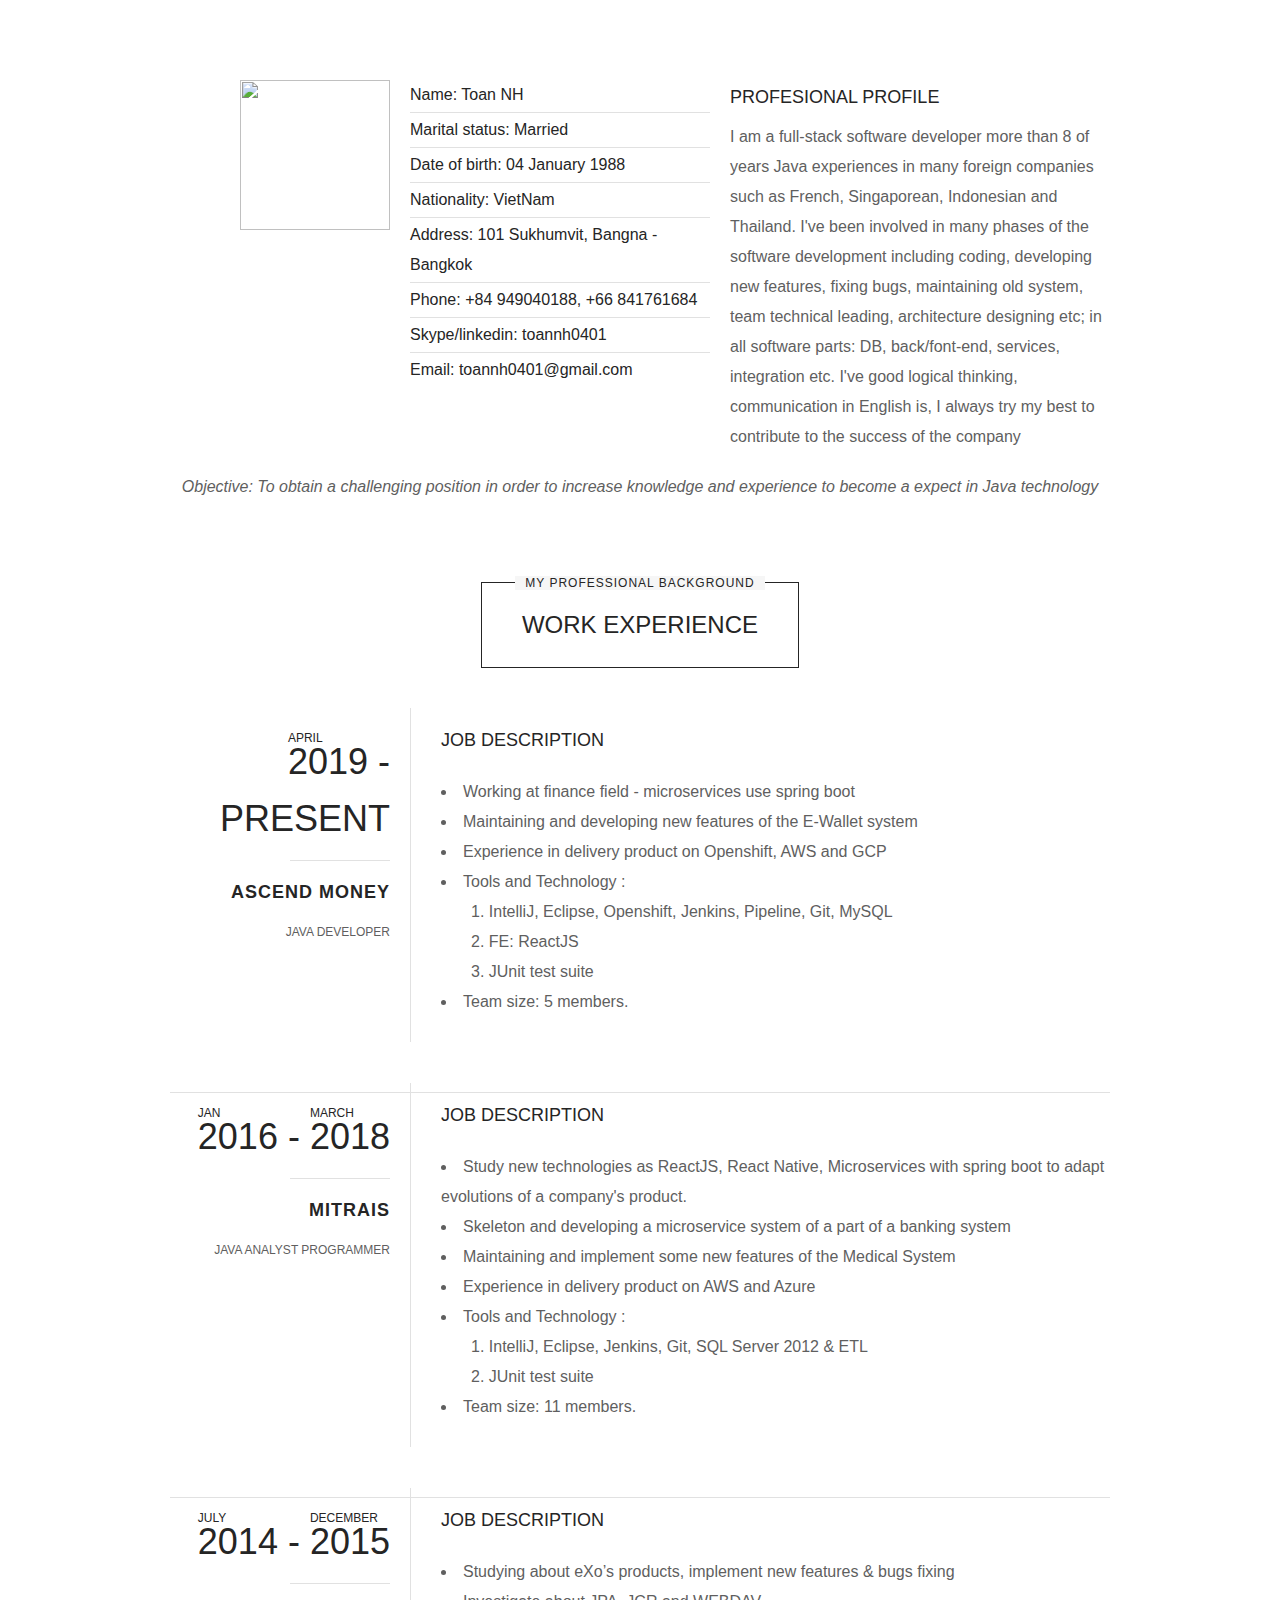
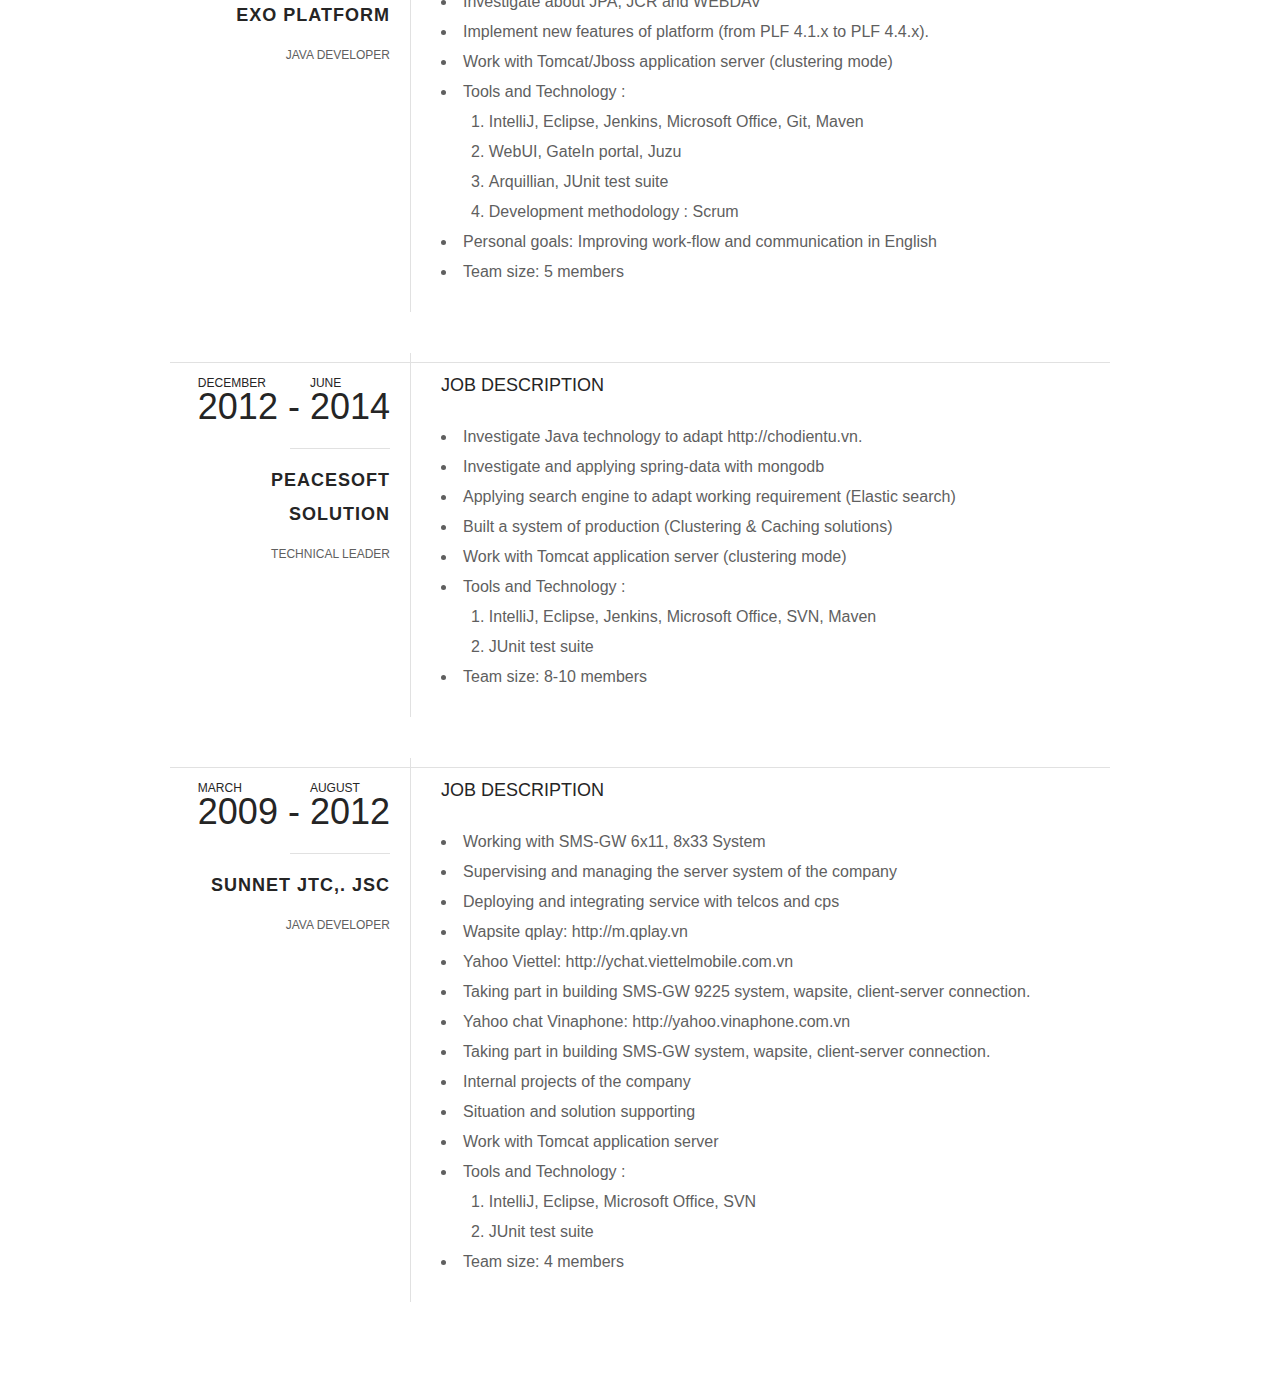
==== commit 2a9a6e81: "Update index.html" ====
--- a/index.html
+++ b/index.html
@@ -141,7 +141,7 @@
                     	
                         <ul class="personal-details">
                         	
-<li>Name: Toan NH</li><li>Marital status: Single</li>
+<li>Name: Toan NH</li><li>Marital status: Married</li>
                             <li>Date of birth: 04 January 1988</li>
                             <li>Nationality: VietNam</li>
                             <li>Address: 101 Sukhumvit, Bangna - Bangkok</li>
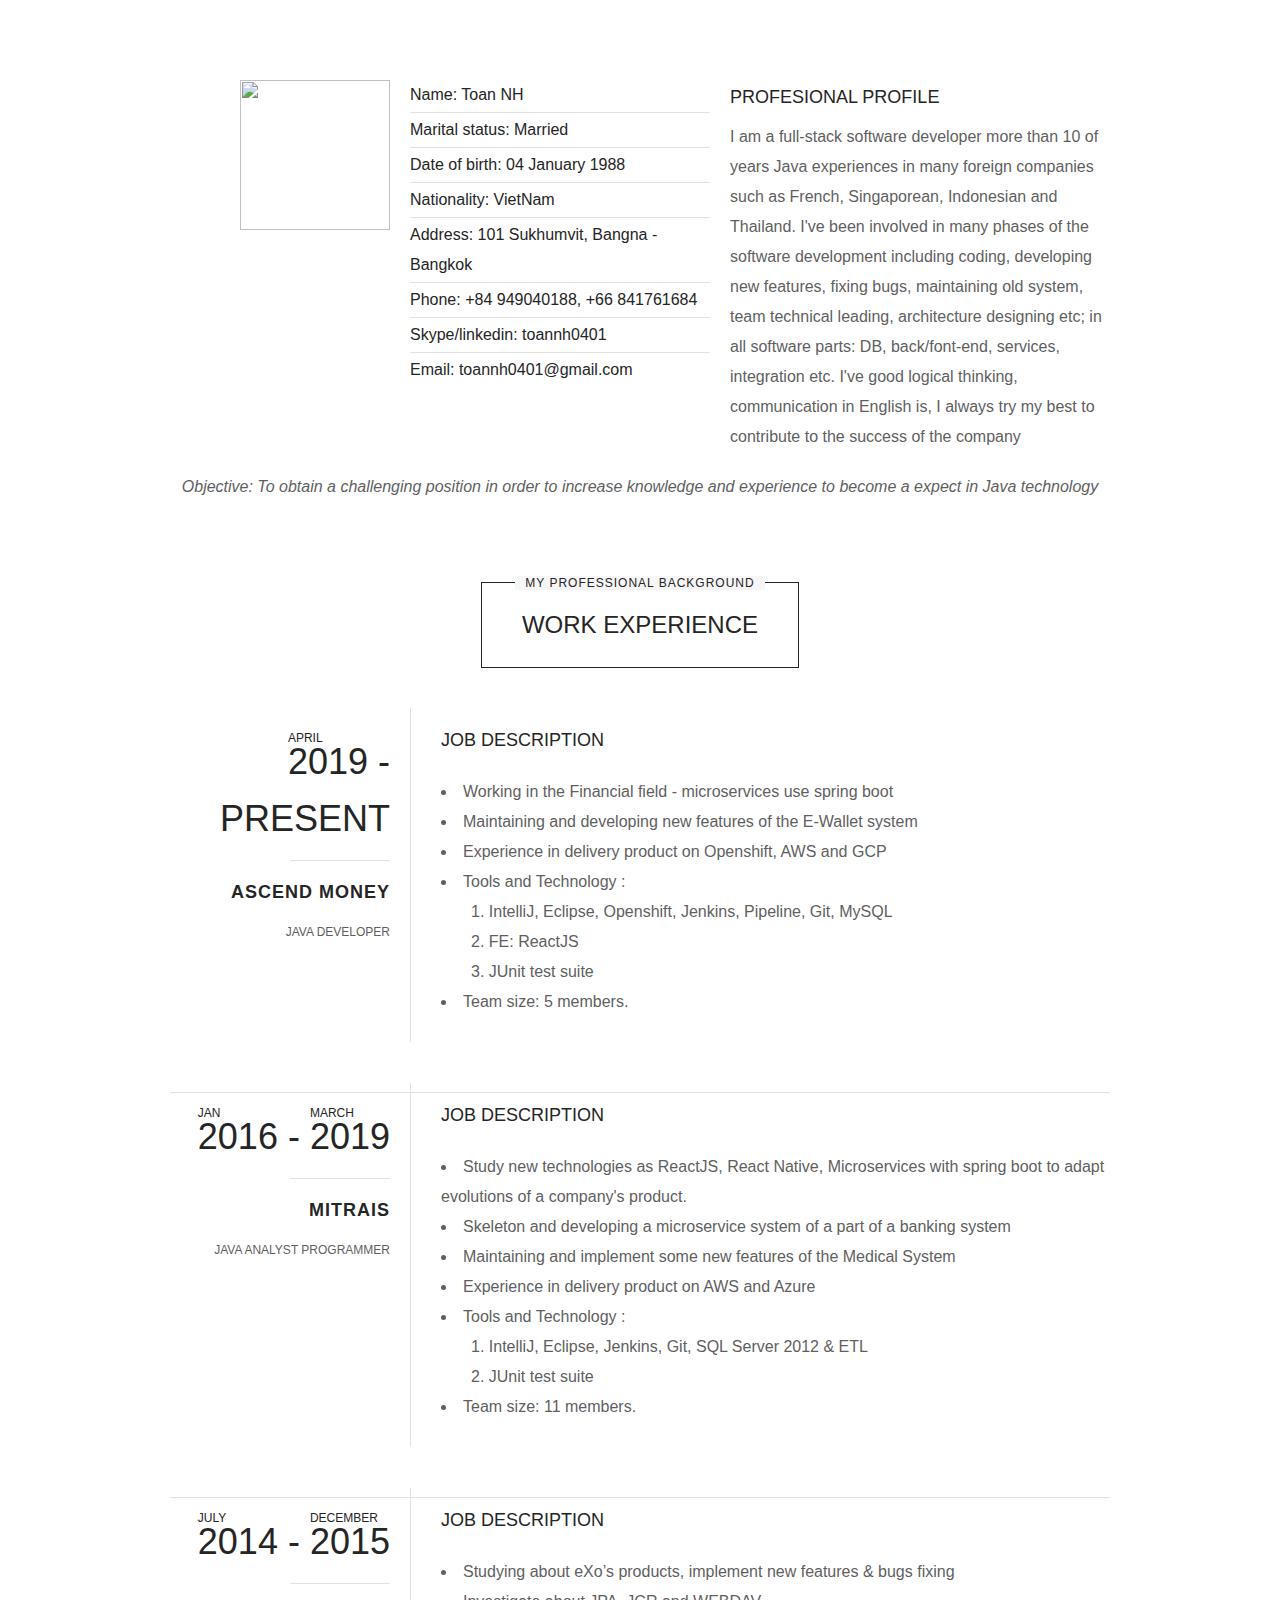
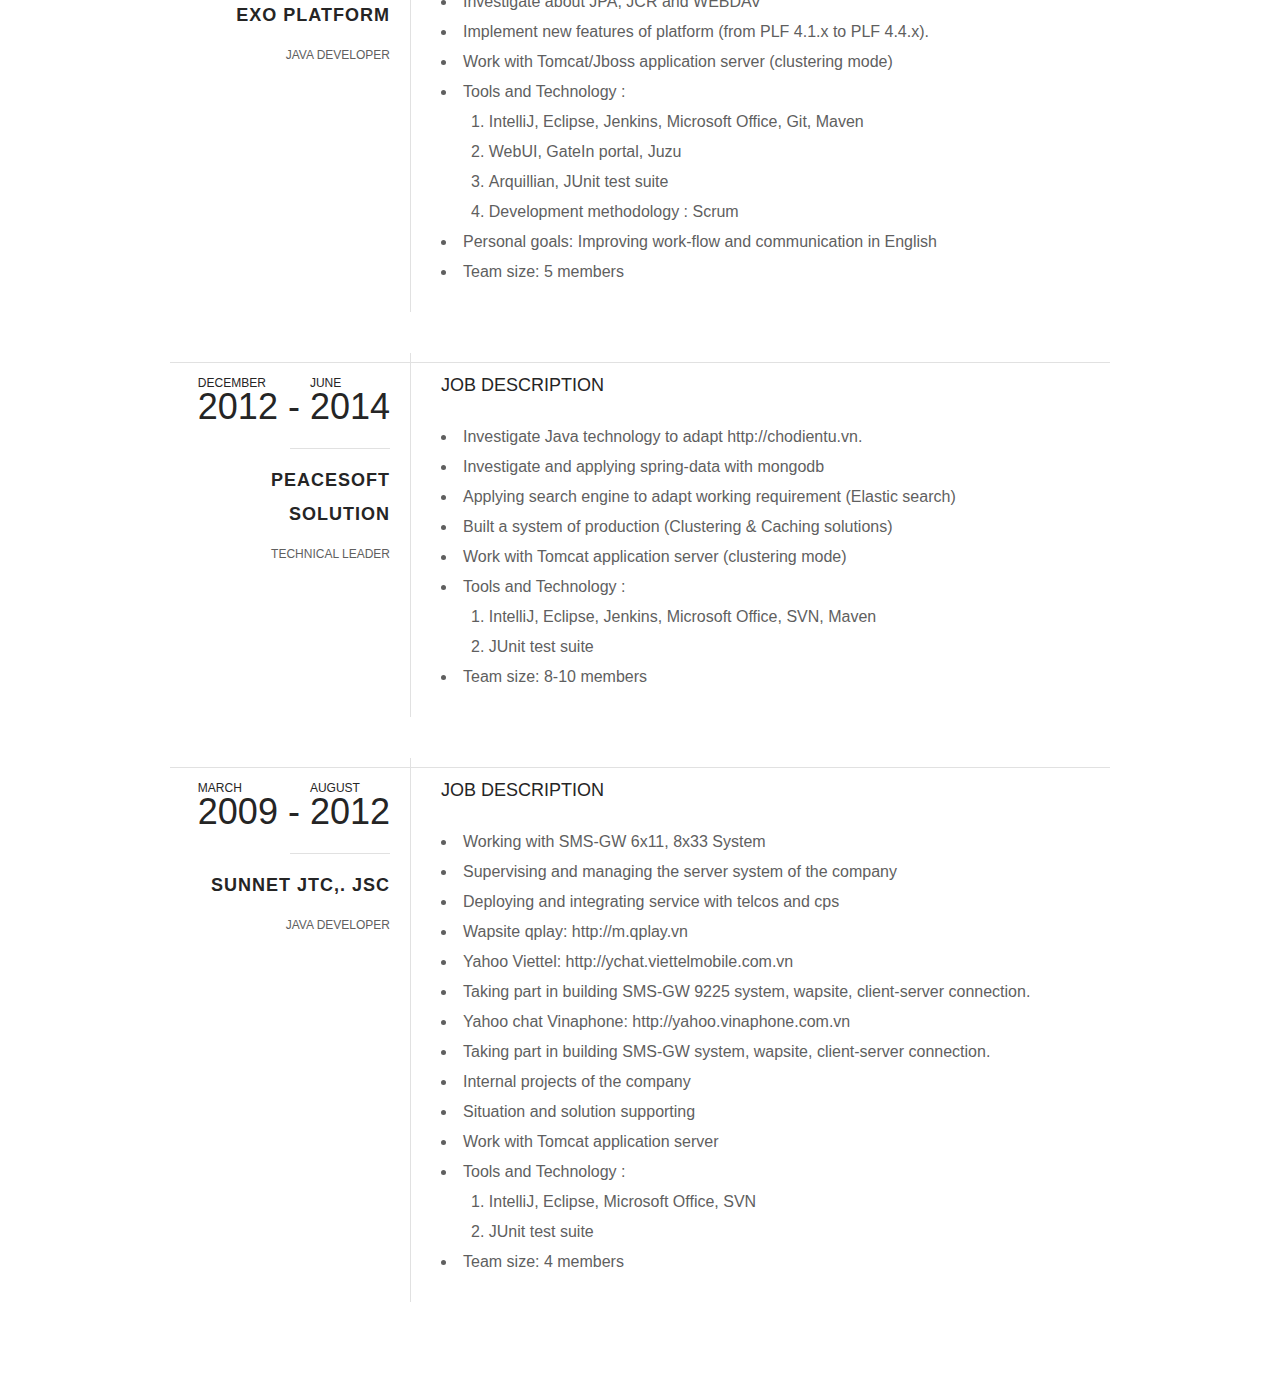
==== commit c63e343e: "Update index.html" ====
--- a/index.html
+++ b/index.html
@@ -158,7 +158,7 @@
                     	
                         <h3 class="text-uppercase">Profesional Profile</h3>
                         
-                        <p>I am a full-stack software developer more than 8 of years Java experiences in many foreign companies such as French, Singaporean, Indonesian and Thailand. I've been involved in many phases of the software development including coding, developing new features, fixing bugs, maintaining old system, team technical leading, architecture designing etc; in all software parts: DB, back/font-end, services, integration etc. I've good logical thinking, communication in English is, I always try my best to contribute to the success of the company
+                        <p>I am a full-stack software developer more than 10 of years Java experiences in many foreign companies such as French, Singaporean, Indonesian and Thailand. I've been involved in many phases of the software development including coding, developing new features, fixing bugs, maintaining old system, team technical leading, architecture designing etc; in all software parts: DB, back/font-end, services, integration etc. I've good logical thinking, communication in English is, I always try my best to contribute to the success of the company
 </p> 
 
 						
@@ -222,7 +222,7 @@
                             <h3 class="text-uppercase">Job Description</h3>
 <p>
                             </p><ul>
-  <li>Working at finance field - microservices use spring boot</li>
+  <li>Working in the Financial field - microservices use spring boot</li>
   
   
   <li>Maintaining and developing new features of the E-Wallet system</li>
@@ -259,7 +259,7 @@
                                 </span>
                                 -
                                 <span>
-                                	2018
+                                	2019
                                     <small>March</small>
                                 </span>
                             </h1>
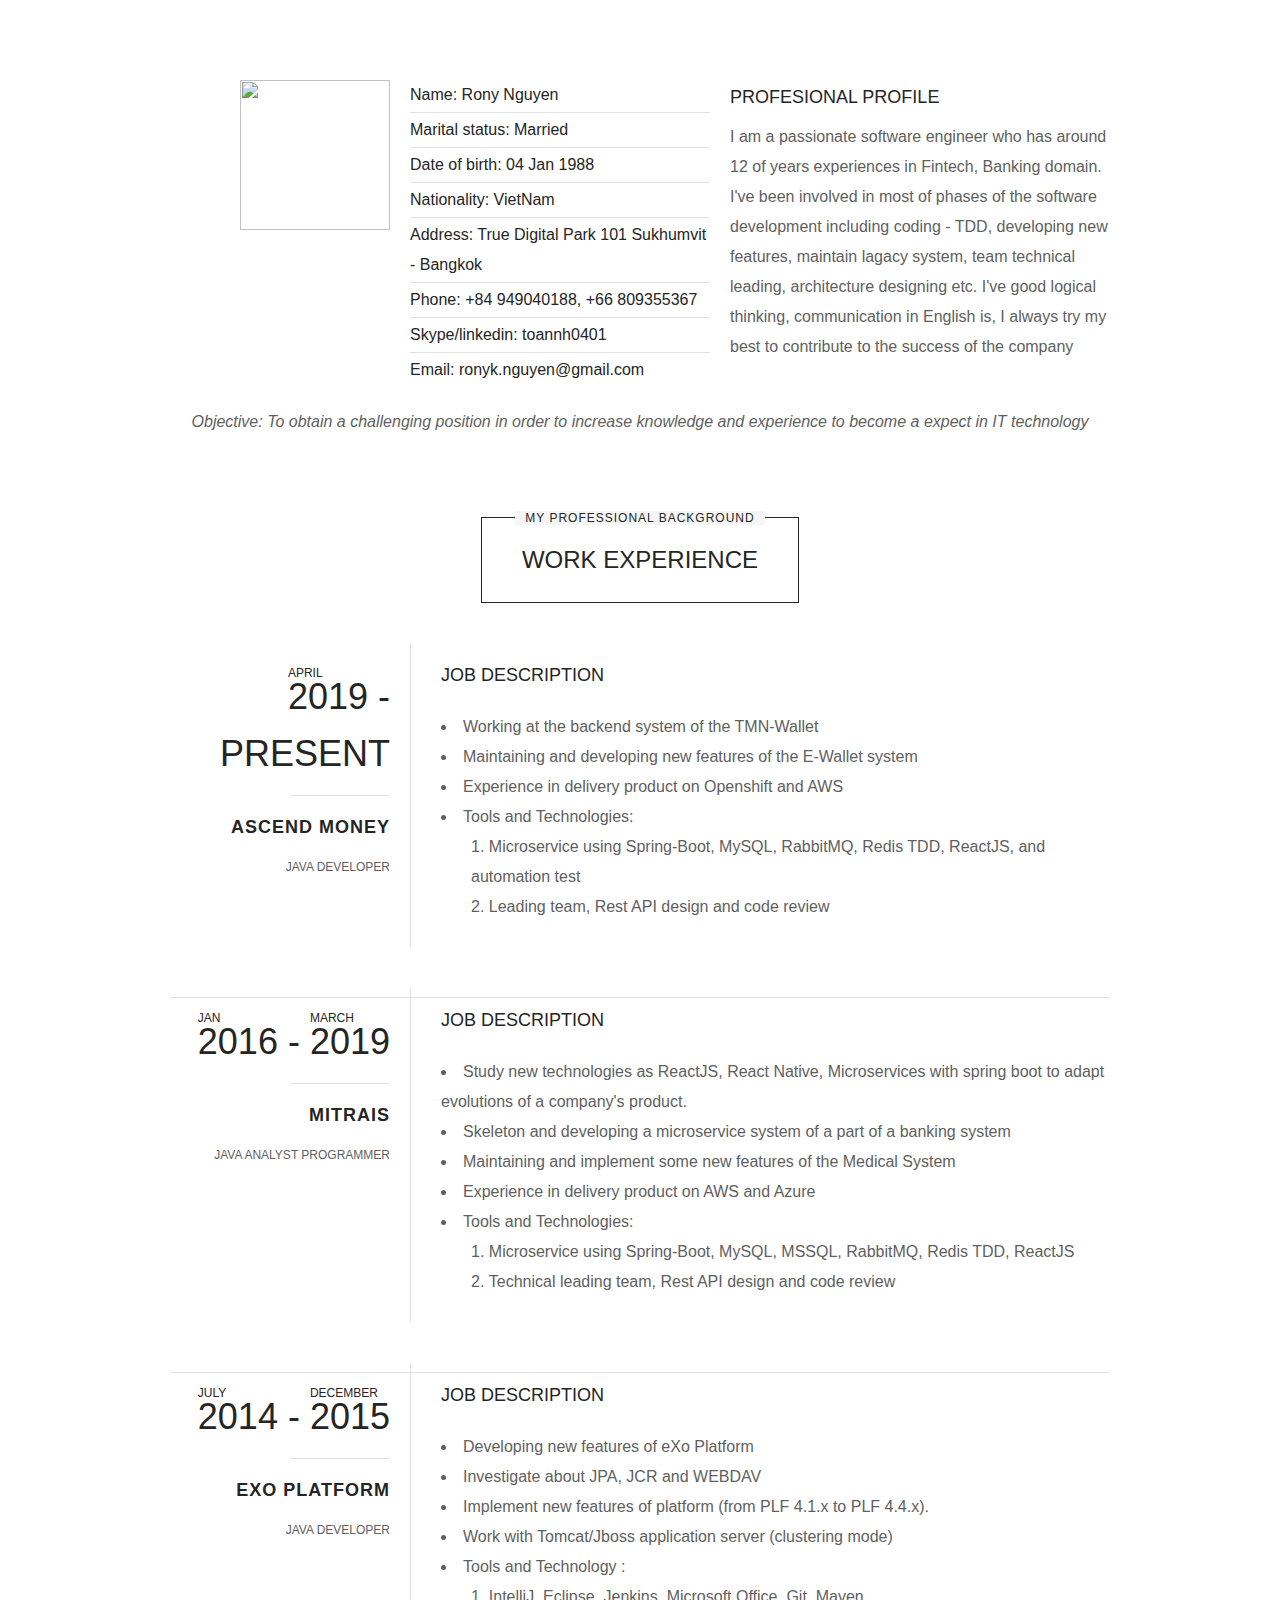
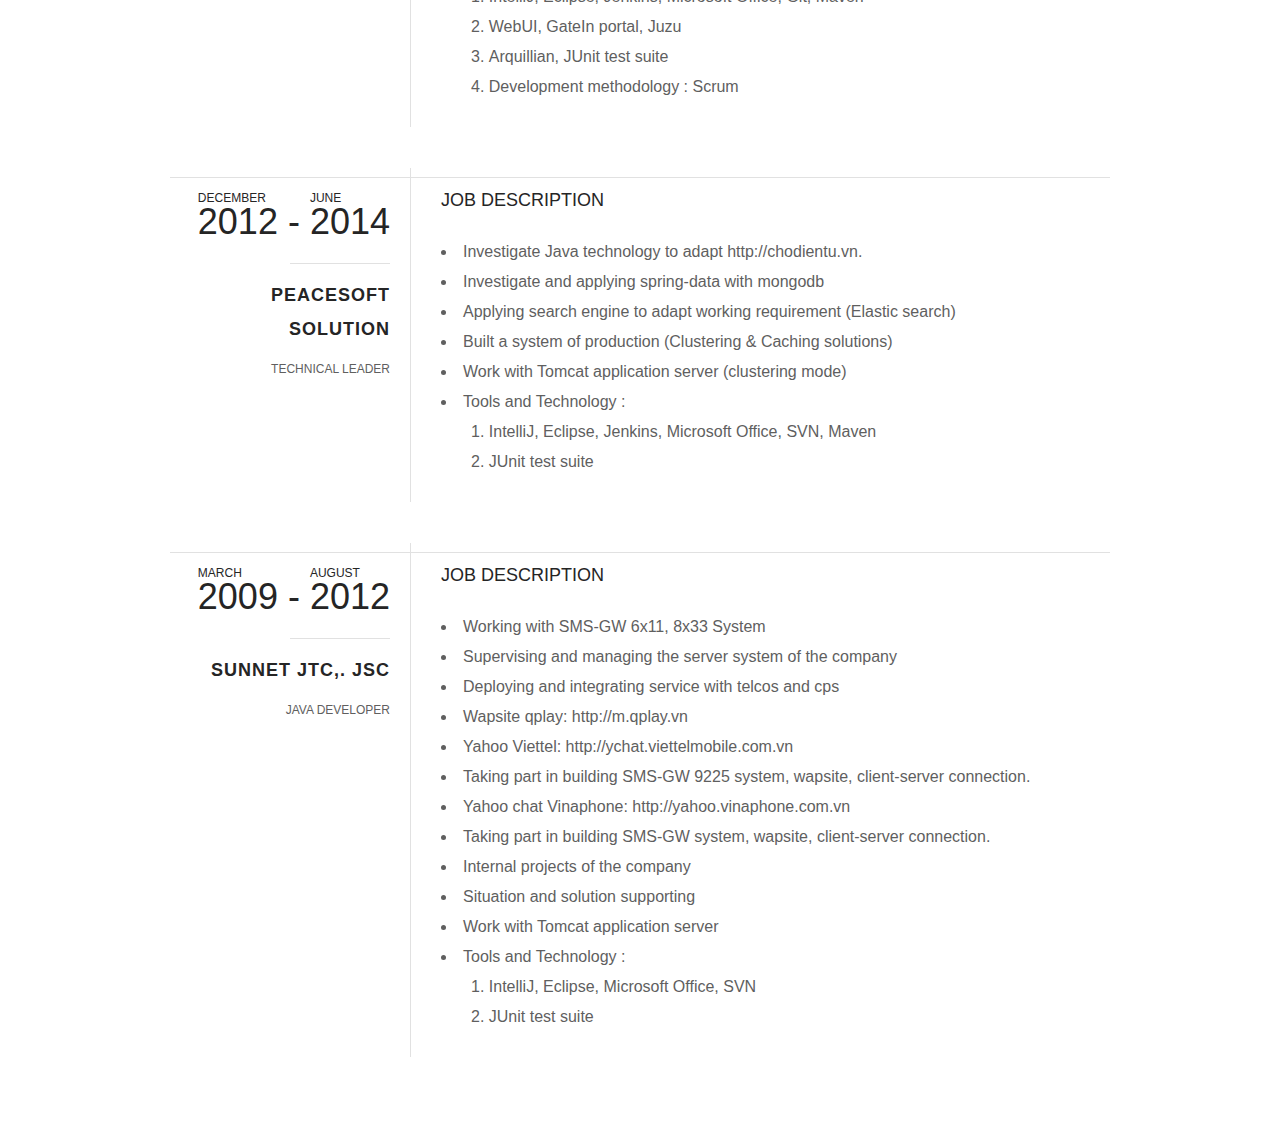
==== commit b20011b4: "Update CV" ====
--- a/index.html
+++ b/index.html
@@ -93,9 +93,9 @@
         blockWindow([url]);
     }
 
-}; patch();</script></head><body data-gr-c-s-loaded="true" style="zoom: 1;" cz-shortcut-listen="true" data-new-gr-c-s-check-loaded="14.997.0" data-gr-ext-installed=""><div class="fit-vids-style">&shy;<style>               .fluid-width-video-wrapper {                 width: 100%;                              position: relative;                       padding: 0;                            }                                                                                   .fluid-width-video-wrapper iframe,        .fluid-width-video-wrapper object,        .fluid-width-video-wrapper embed {           position: absolute;                       top: 0;                                   left: 0;                                  width: 100%;                              height: 100%;                          }                                       </style></div><div class="fit-vids-style">&shy;<style>               .fluid-width-video-wrapper {                 width: 100%;                              position: relative;                       padding: 0;                            }                                                                                   .fluid-width-video-wrapper iframe,        .fluid-width-video-wrapper object,        .fluid-width-video-wrapper embed {           position: absolute;                       top: 0;                                   left: 0;                                  width: 100%;                              height: 100%;                          }                                       </style></div><script type="text/javascript" charset="UTF-8" src="http://maps.googleapis.com/maps-api-v3/api/js/25/7/intl/vi_ALL/common.js"></script><script type="text/javascript" charset="UTF-8" src="http://maps.googleapis.com/maps-api-v3/api/js/25/7/intl/vi_ALL/util.js"></script><script type="text/javascript" charset="UTF-8" src="http://maps.googleapis.com/maps-api-v3/api/js/25/7/intl/vi_ALL/stats.js"></script><style>@-ms-viewport { width: device-width; }</style><script type="text/javascript" charset="UTF-8" src="http://maps.googleapis.com/maps-api-v3/api/js/25/7/intl/vi_ALL/common.js"></script><script type="text/javascript" charset="UTF-8" src="http://maps.googleapis.com/maps-api-v3/api/js/25/7/intl/vi_ALL/util.js"></script><script type="text/javascript" charset="UTF-8" src="http://maps.googleapis.com/maps-api-v3/api/js/25/7/intl/vi_ALL/stats.js"></script><script type="text/javascript" charset="UTF-8" src="http://maps.googleapis.com/maps-api-v3/api/js/25/7/intl/vi_ALL/common.js"></script><script type="text/javascript" charset="UTF-8" src="http://maps.googleapis.com/maps-api-v3/api/js/25/7/intl/vi_ALL/util.js"></script><script type="text/javascript" charset="UTF-8" src="http://maps.googleapis.com/maps-api-v3/api/js/25/7/intl/vi_ALL/stats.js"></script><style>@-ms-viewport { width: device-width; }</style><script type="text/javascript" charset="UTF-8" src="http://maps.googleapis.com/maps-api-v3/api/js/25/7/intl/vi_ALL/common.js"></script><script type="text/javascript" charset="UTF-8" src="http://maps.googleapis.com/maps-api-v3/api/js/25/7/intl/vi_ALL/util.js"></script><script type="text/javascript" charset="UTF-8" src="http://maps.googleapis.com/maps-api-v3/api/js/25/7/intl/vi_ALL/stats.js"></script><script type="text/javascript" charset="UTF-8" src="http://maps.googleapis.com/maps-api-v3/api/js/25/7/intl/vi_ALL/common.js"></script><script type="text/javascript" charset="UTF-8" src="http://maps.googleapis.com/maps-api-v3/api/js/25/7/intl/vi_ALL/util.js"></script><script type="text/javascript" charset="UTF-8" src="http://maps.googleapis.com/maps-api-v3/api/js/25/7/intl/vi_ALL/stats.js"></script><style>@-ms-viewport { width: device-width; }</style><script type="text/javascript" charset="UTF-8" src="http://maps.googleapis.com/maps-api-v3/api/js/25/7/intl/vi_ALL/common.js"></script><script type="text/javascript" charset="UTF-8" src="http://maps.googleapis.com/maps-api-v3/api/js/25/7/intl/vi_ALL/util.js"></script><script type="text/javascript" charset="UTF-8" src="http://maps.googleapis.com/maps-api-v3/api/js/25/7/intl/vi_ALL/stats.js"></script><script src="./ToanNH_files/modernizr-2.6.2.min.js"></script>
+}; patch();</script></head><body data-gr-c-s-loaded="true" style="zoom: 1;" data-new-gr-c-s-check-loaded="14.1050.0" data-gr-ext-installed=""><div class="fit-vids-style">&shy;<style>               .fluid-width-video-wrapper {                 width: 100%;                              position: relative;                       padding: 0;                            }                                                                                   .fluid-width-video-wrapper iframe,        .fluid-width-video-wrapper object,        .fluid-width-video-wrapper embed {           position: absolute;                       top: 0;                                   left: 0;                                  width: 100%;                              height: 100%;                          }                                       </style></div><div class="fit-vids-style">&shy;<style>               .fluid-width-video-wrapper {                 width: 100%;                              position: relative;                       padding: 0;                            }                                                                                   .fluid-width-video-wrapper iframe,        .fluid-width-video-wrapper object,        .fluid-width-video-wrapper embed {           position: absolute;                       top: 0;                                   left: 0;                                  width: 100%;                              height: 100%;                          }                                       </style></div><script src="./ToanNH_files/modernizr-2.6.2.min.js"></script>
  
-<style>@-ms-viewport { width: device-width; }</style><script type="text/javascript" charset="UTF-8" src="./ToanNH_files/common.js"></script><script type="text/javascript" charset="UTF-8" src="./ToanNH_files/util.js"></script><script type="text/javascript" charset="UTF-8" src="./ToanNH_files/stats.js"></script>
+<style>@-ms-viewport { width: device-width; }</style>
 
 
 	<div id="pageloader" style="display: none;">
@@ -141,15 +141,17 @@
                     	
                         <ul class="personal-details">
                         	
-<li>Name: Toan NH</li><li>Marital status: Married</li>
-                            <li>Date of birth: 04 January 1988</li>
+<li>Name: Rony Nguyen</li><li>Marital status: Married</li>
+                            <li>Date of birth: 04 Jan 1988</li>
                             <li>Nationality: VietNam</li>
-                            <li>Address: 101 Sukhumvit, Bangna - Bangkok</li>
-                            <li>Phone: +84 949040188, +66 841761684</li>
+                            <li>Address: True Digital Park 101 Sukhumvit - Bangkok</li>
+                            <li>Phone: +84 949040188, +66 809355367</li>
 <li>Skype/linkedin: toannh0401</li>
                             <li>
                             	Email: 
-                                <a href="mailto:toannh0401@gmail.com">toannh0401@gmail.com</a>
+                                <a href="mailto:ronyk.nguyen@gmail.com
+">ronyk.nguyen@gmail.com
+</a>
                             </li>
                         </ul>
                         
@@ -158,7 +160,8 @@
                     	
                         <h3 class="text-uppercase">Profesional Profile</h3>
                         
-                        <p>I am a full-stack software developer more than 10 of years Java experiences in many foreign companies such as French, Singaporean, Indonesian and Thailand. I've been involved in many phases of the software development including coding, developing new features, fixing bugs, maintaining old system, team technical leading, architecture designing etc; in all software parts: DB, back/font-end, services, integration etc. I've good logical thinking, communication in English is, I always try my best to contribute to the success of the company
+                        <p>I am a passionate software engineer who has around 12 of years experiences in Fintech, Banking domain. I've been involved in most of phases of the software development including coding - TDD, 
+ developing new features, maintain lagacy system, team technical leading, architecture designing etc. I've good logical thinking, communication in English is, I always try my best to contribute to the success of the company
 </p> 
 
 						
@@ -168,7 +171,7 @@
   <div class="center" style="
     text-align: center;
     font-style: italic;
-">Objective: To obtain a challenging position in order to increase knowledge and experience to become a expect in Java technology</div>
+">Objective: To obtain a challenging position in order to increase knowledge and experience to become a expect in IT technology</div>
             </div><!-- end #personal-profile -->
             
             <div id="work-experience">
@@ -222,21 +225,19 @@
                             <h3 class="text-uppercase">Job Description</h3>
 <p>
                             </p><ul>
-  <li>Working in the Financial field - microservices use spring boot</li>
+  <li>Working at the backend system of the TMN-Wallet</li>
   
   
   <li>Maintaining and developing new features of the E-Wallet system</li>
-<li>Experience in delivery product on Openshift, AWS and GCP</li>
-  <li>Tools and Technology :
+<li>Experience in delivery product on Openshift and AWS</li>
+  <li>Tools and Technologies:
   <ol>
-    <li>IntelliJ, Eclipse, Openshift, Jenkins, Pipeline, Git, MySQL</li><li>FE: ReactJS</li>
-
-<li>JUnit test suite</li>
-
-
-  </ol>
-  </li>
-<li>Team size: 5 members.</li>
+    <li>Microservice using Spring-Boot, MySQL, RabbitMQ, Redis TDD, ReactJS, and automation test 
+    </li>
+    <li>Leading team, Rest API design and code review</li>
+    </ol>
+</li>
+
 </ul>
 <p></p>
                             
@@ -286,14 +287,14 @@
   
   <li>Maintaining and implement some new features of the Medical System</li>
 <li>Experience in delivery product on AWS and Azure</li>
-  <li>Tools and Technology :
+  <li>Tools and Technologies:
   <ol>
-    <li>IntelliJ, Eclipse, Jenkins, Git, SQL Server 2012 &amp; ETL</li>
-<li>JUnit test suite</li>
-
-  </ol>
-  </li>
-<li>Team size: 11 members.</li>
+    <li>Microservice using Spring-Boot, MySQL, MSSQL, RabbitMQ, Redis TDD, ReactJS
+    </li>
+    <li>Technical leading team, Rest API design and code review</li>
+    </ol>
+</li>
+
 </ul>
 <p></p>
                             
@@ -341,7 +342,7 @@
                             <h3 class="text-uppercase">Job Description</h3>
                             <p>
                             </p><ul>
-<li>Studying about eXo’s products, implement new features &amp; bugs fixing</li>
+<li>Developing new features of eXo Platform</li>
 <li>Investigate about JPA, JCR and WEBDAV</li>
 <li>Implement new features of platform (from PLF 4.1.x to PLF 4.4.x).</li>
 <li>Work with Tomcat/Jboss application server (clustering mode)</li><li>Tools and Technology :
@@ -352,8 +353,8 @@
 <li> Development methodology : Scrum</li>
   </ol>
   </li>
-<li>Personal goals: Improving work-flow and communication in English</li>
-  <li>Team size: 5 members</li>
+
+  
   </ul>
   <p></p>
                             
@@ -411,7 +412,7 @@
 
   </ol>
   </li>
-  <li>Team size: 8-10 members</li>
+  
   </ul><p></p>
                             
                         </div><!-- end .cv-item -->
@@ -470,7 +471,7 @@
 <li>JUnit test suite</li>
   </ol>
   </li>
-  <li>Team size: 4 members</li>
+  
   </ul><p></p>
                             
                         </div><!-- end .cv-item -->
@@ -502,4 +503,5 @@
 
 
 
-</body></html>
+
+</body><grammarly-desktop-integration data-grammarly-shadow-root="true"></grammarly-desktop-integration></html>
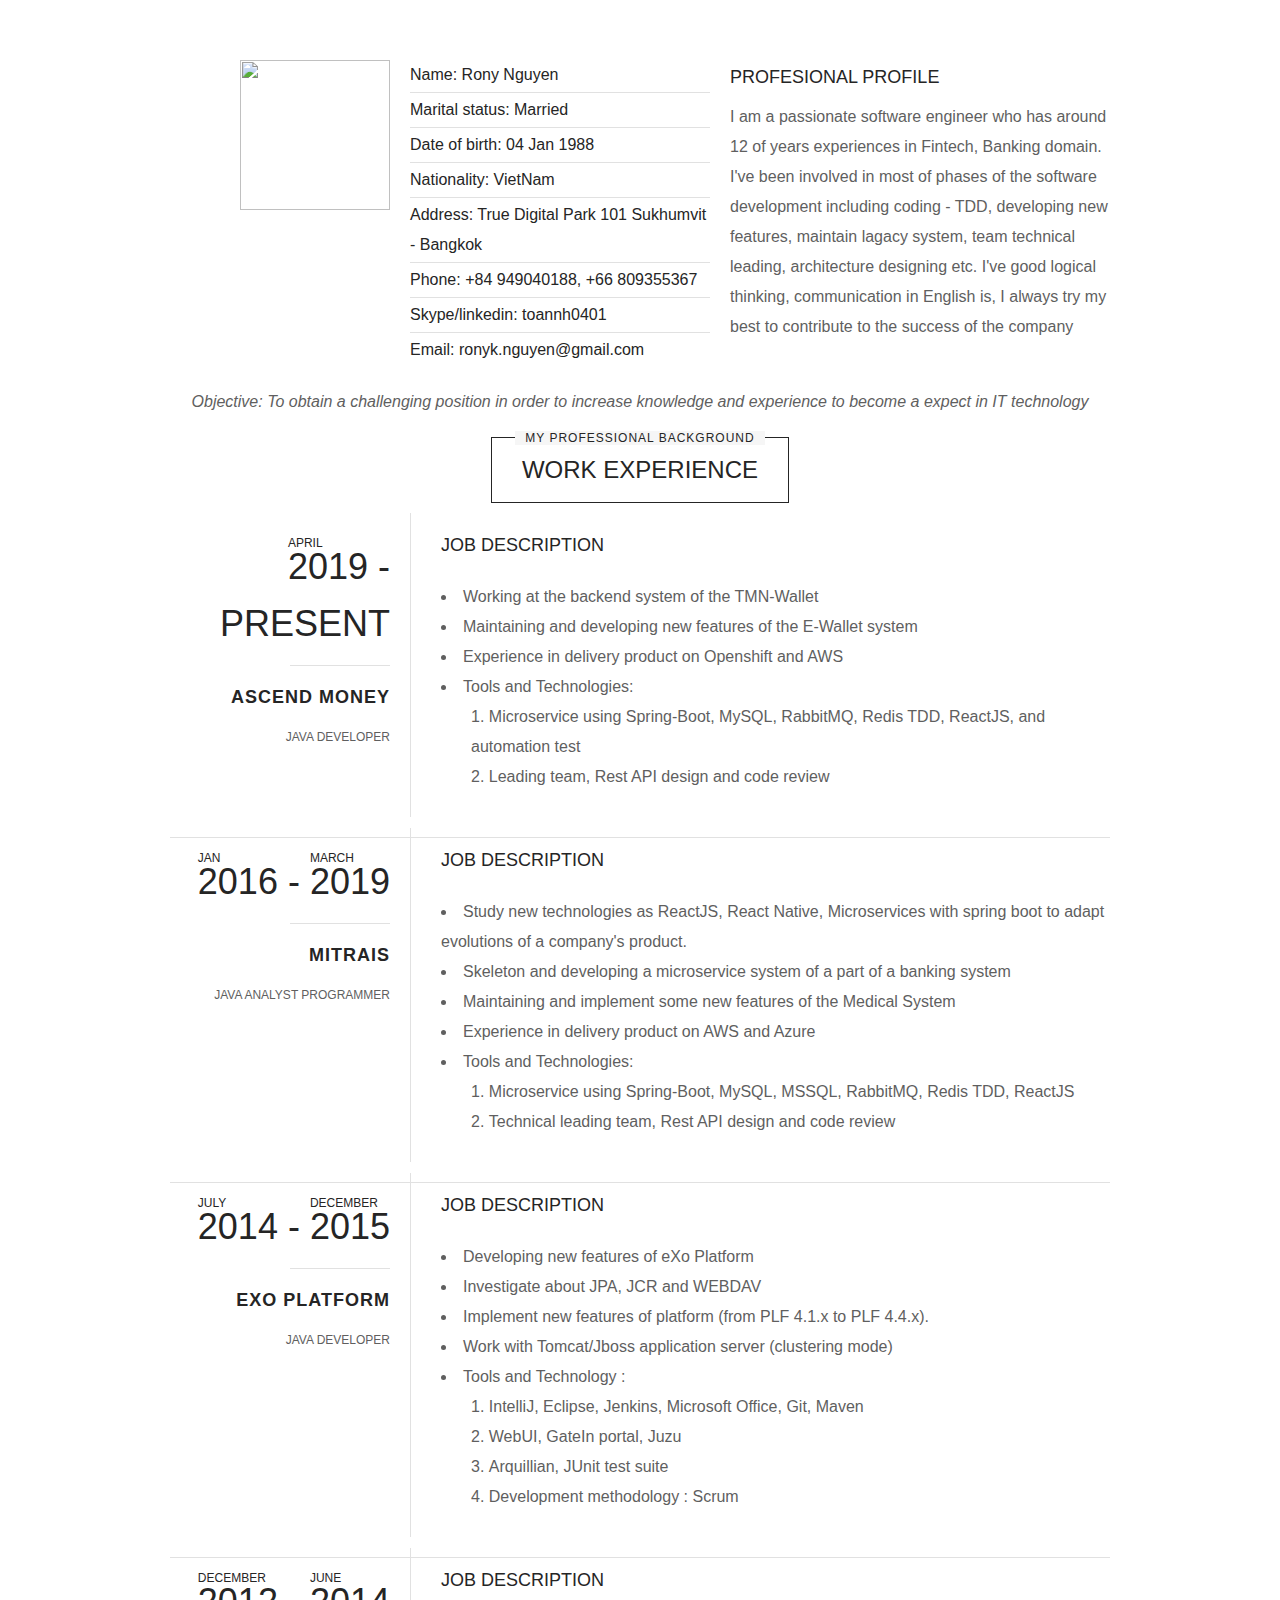
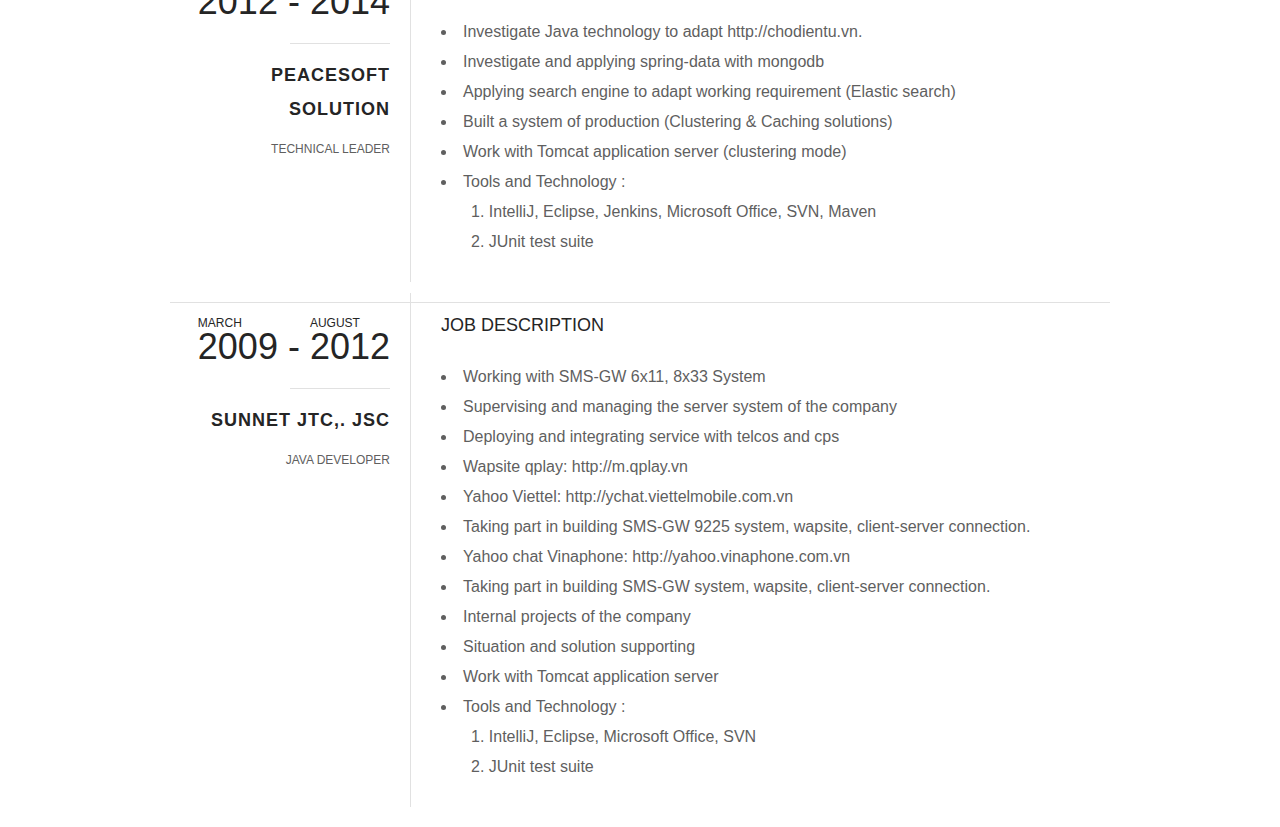
==== commit ab2ee3d4: "update avt" ====
--- a/index.html
+++ b/index.html
@@ -134,7 +134,7 @@
                 <div class="row">
                 	<div class="span3" style="text-align:right">
                     	
-                        <img class="responsive-img" src="https://raw.githubusercontent.com/toannh0104/cv/master/avt.jpg" width="150px" alt="">
+                        <img class="responsive-img" src="https://raw.githubusercontent.com/toannh0104/cv/master/avt1.jpg" width="150px" alt="">
                         
                     </div><!-- end .span3 -->
                     <div class="span4">
--- a/ToanNH_files/layout.css
+++ b/ToanNH_files/layout.css
@@ -327,7 +327,7 @@
 	/* CV Sections */
 	
 	.cv-section {
-		padding-bottom: 50px;
+		padding-bottom: 20px;
 		border-bottom: 1px solid #e1e1e1;
 		margin-bottom: 60px;
 	}
@@ -452,7 +452,7 @@
 /* #Personal Profile
    ========================================================================== */
    	
-	#personal-profile { padding: 20px 0 80px 0; }
+	#personal-profile {padding: 0px 0 0px 0;}
 	
 	.personal-details { list-style: none; }
 	
@@ -471,8 +471,7 @@
    ========================================================================== */
    
    	#work-experience {
-		padding: 0px 0 80px 0;
-		
+		padding: 20px 0 20px 0;
 	}
 	
 	#work-experience .headline p span { background-color: #f6f6f6; }
@@ -1747,11 +1746,11 @@
 		position: relative;
 		display: inline-block;
 		border: 1px solid #252525;
-		margin-bottom: 50px;
+		margin-bottom: 20px;
 		color: #252525;
 		font: 12px 'PT Sans', sans-serif;
 		line-height: 20px;
-		text-align: center; 
+		text-align: center;
 	}
 	
 	.headline h1 {
@@ -1762,7 +1761,7 @@
 	}
 	
 	.headline h2 {
-		padding: 30px 40px;	
+		padding: 20px 30px;
 		margin-bottom: 0;
 		text-transform: uppercase;
 		line-height: 24px;
@@ -3655,4 +3654,4 @@
    ========================================================================== */
    
    
-   +   
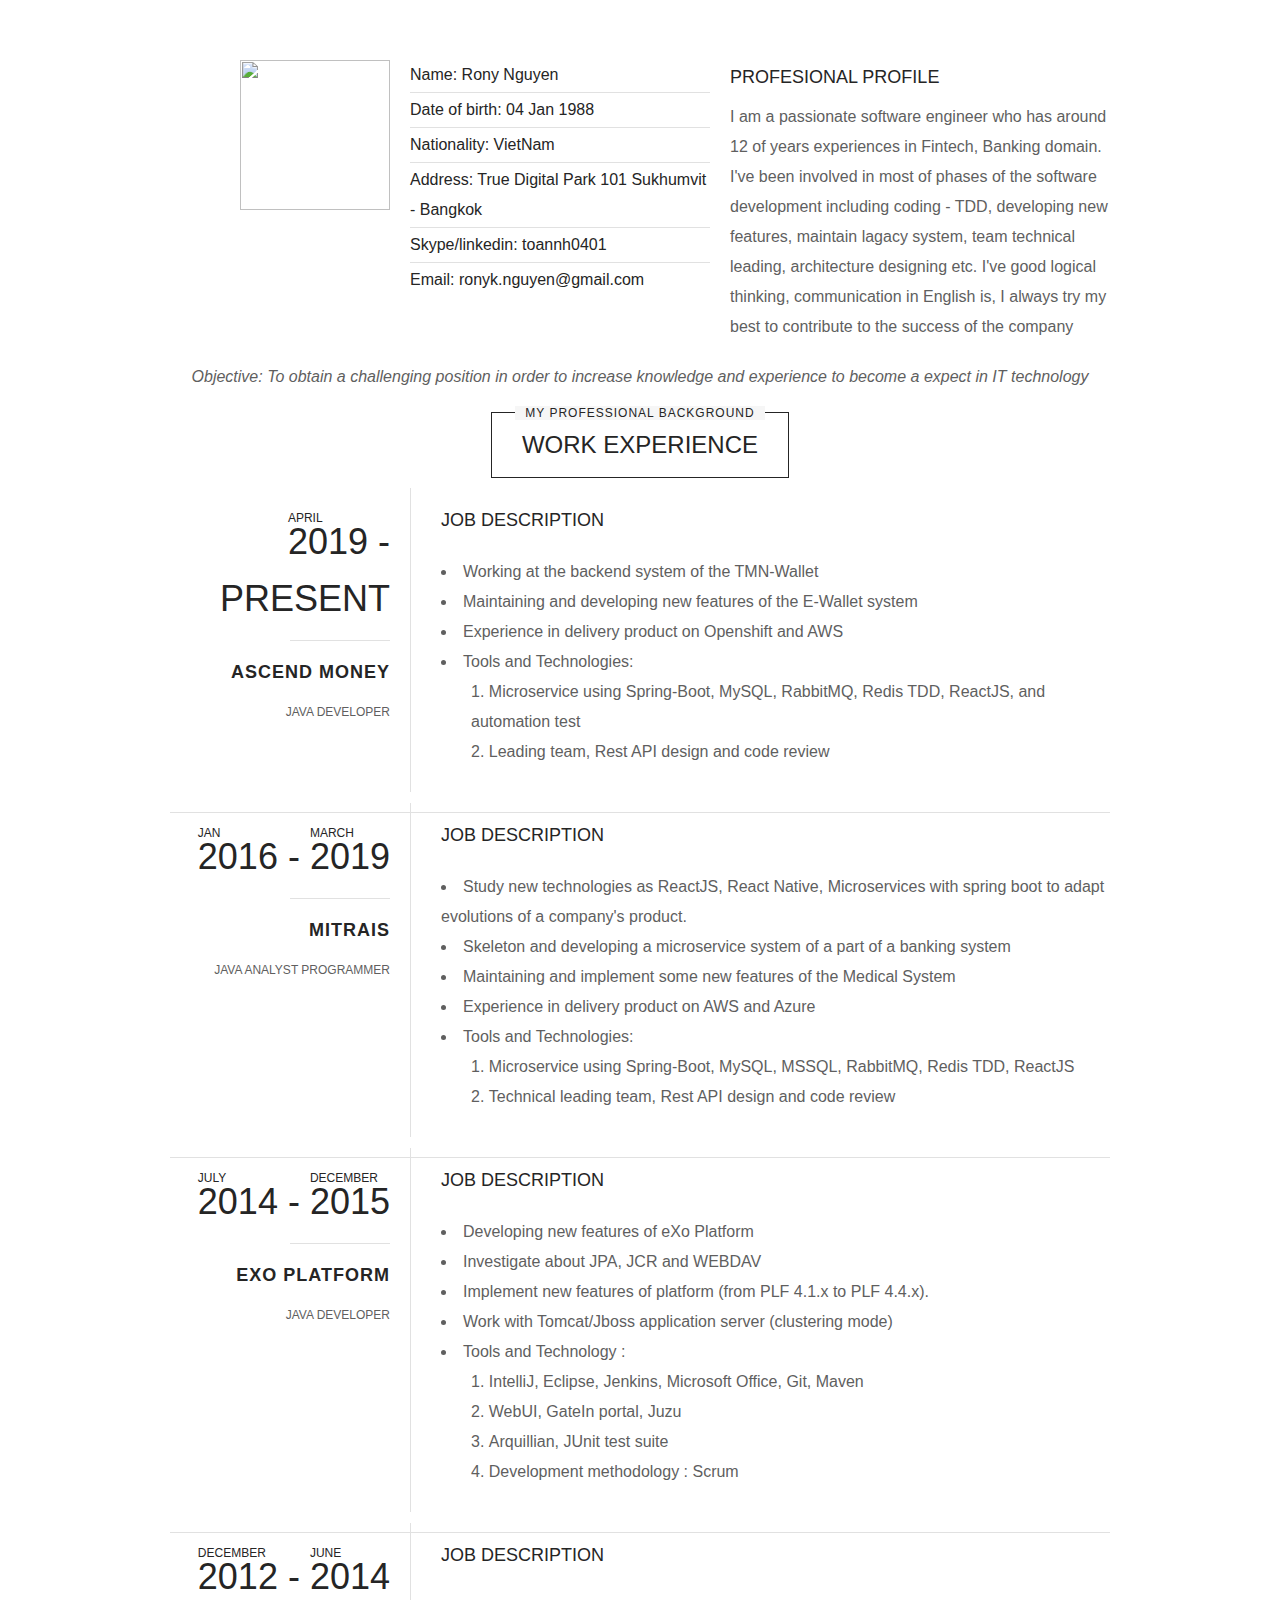
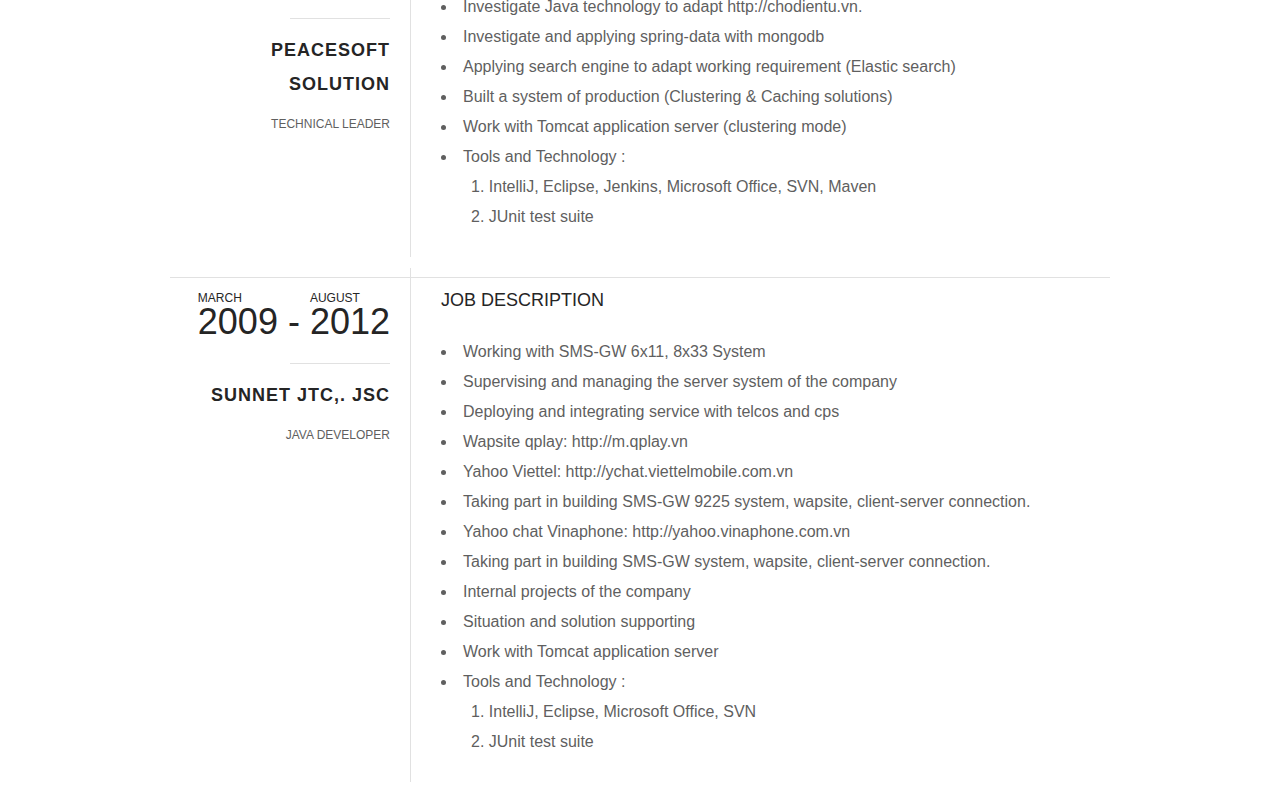
==== commit e76d79bb: "update cv" ====
--- a/index.html
+++ b/index.html
@@ -141,11 +141,10 @@
                     	
                         <ul class="personal-details">
                         	
-<li>Name: Rony Nguyen</li><li>Marital status: Married</li>
+<li>Name: Rony Nguyen</li>
                             <li>Date of birth: 04 Jan 1988</li>
                             <li>Nationality: VietNam</li>
                             <li>Address: True Digital Park 101 Sukhumvit - Bangkok</li>
-                            <li>Phone: +84 949040188, +66 809355367</li>
 <li>Skype/linkedin: toannh0401</li>
                             <li>
                             	Email: 
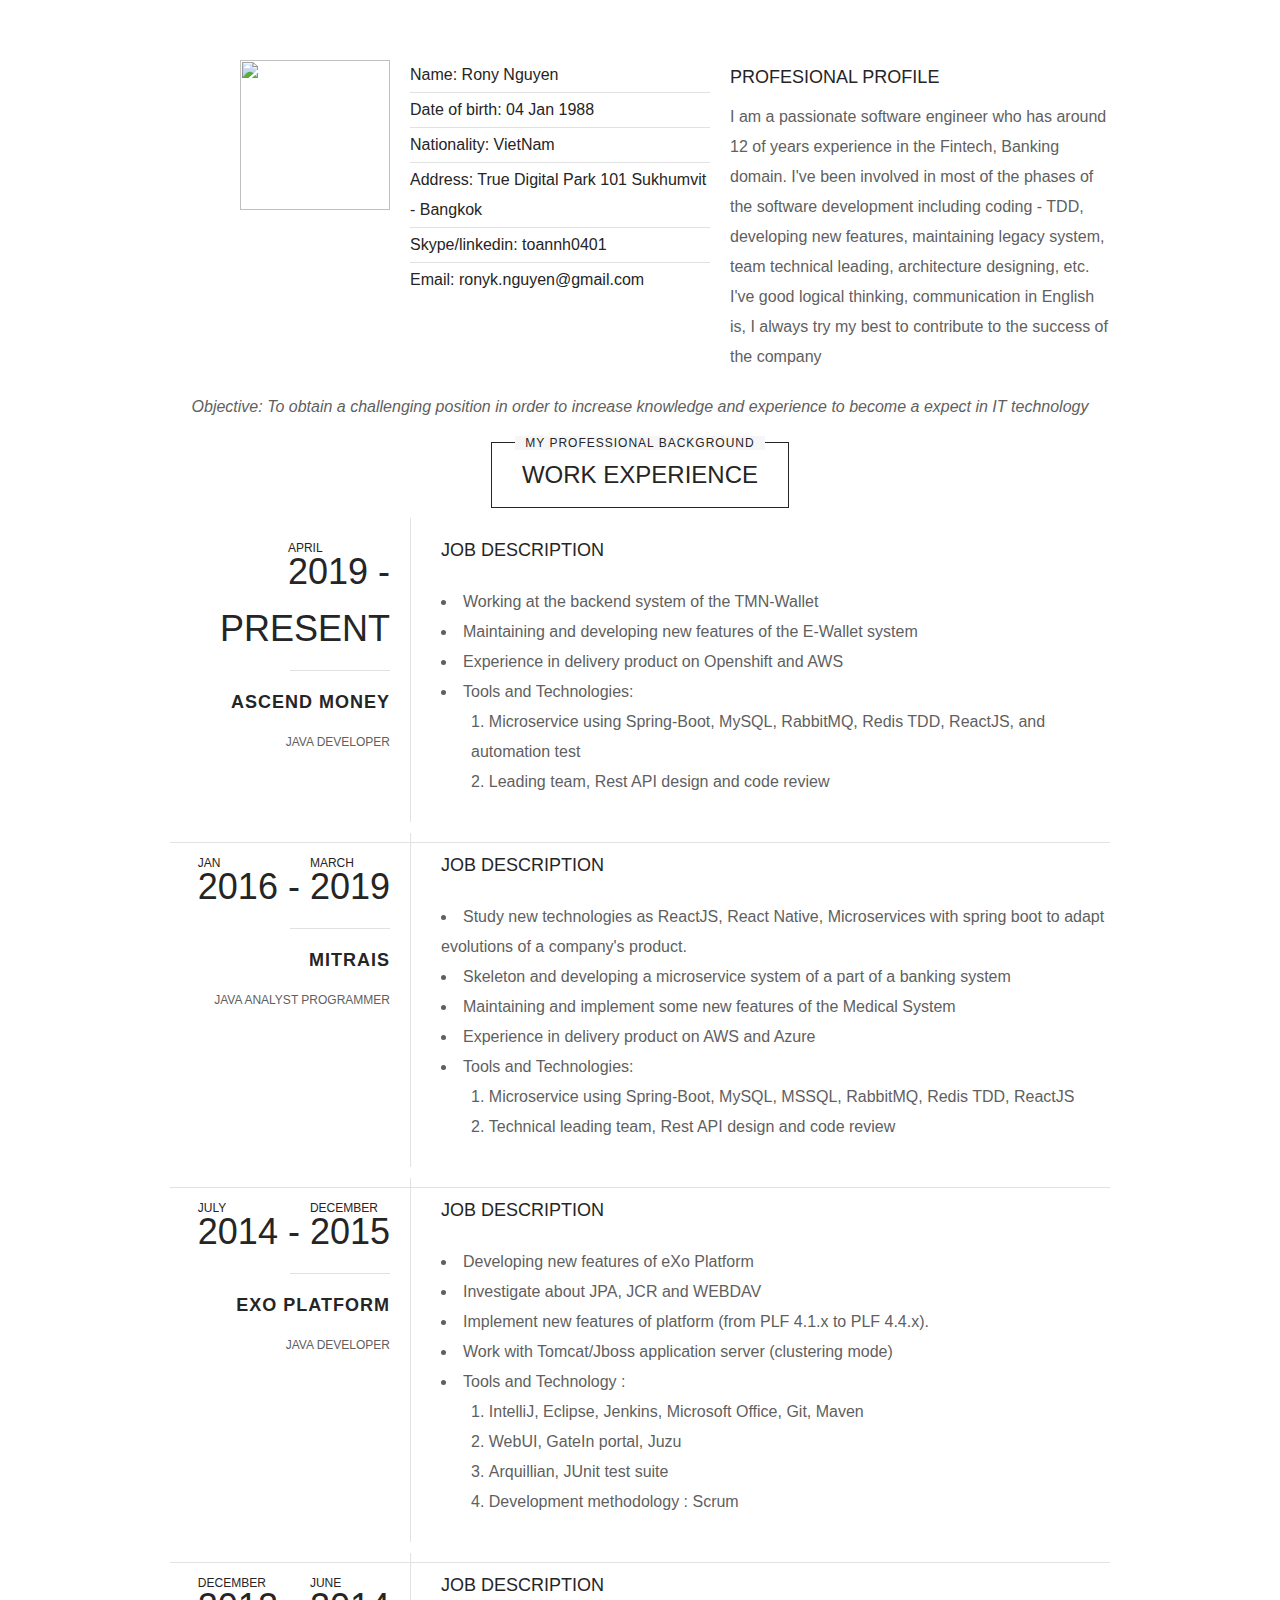
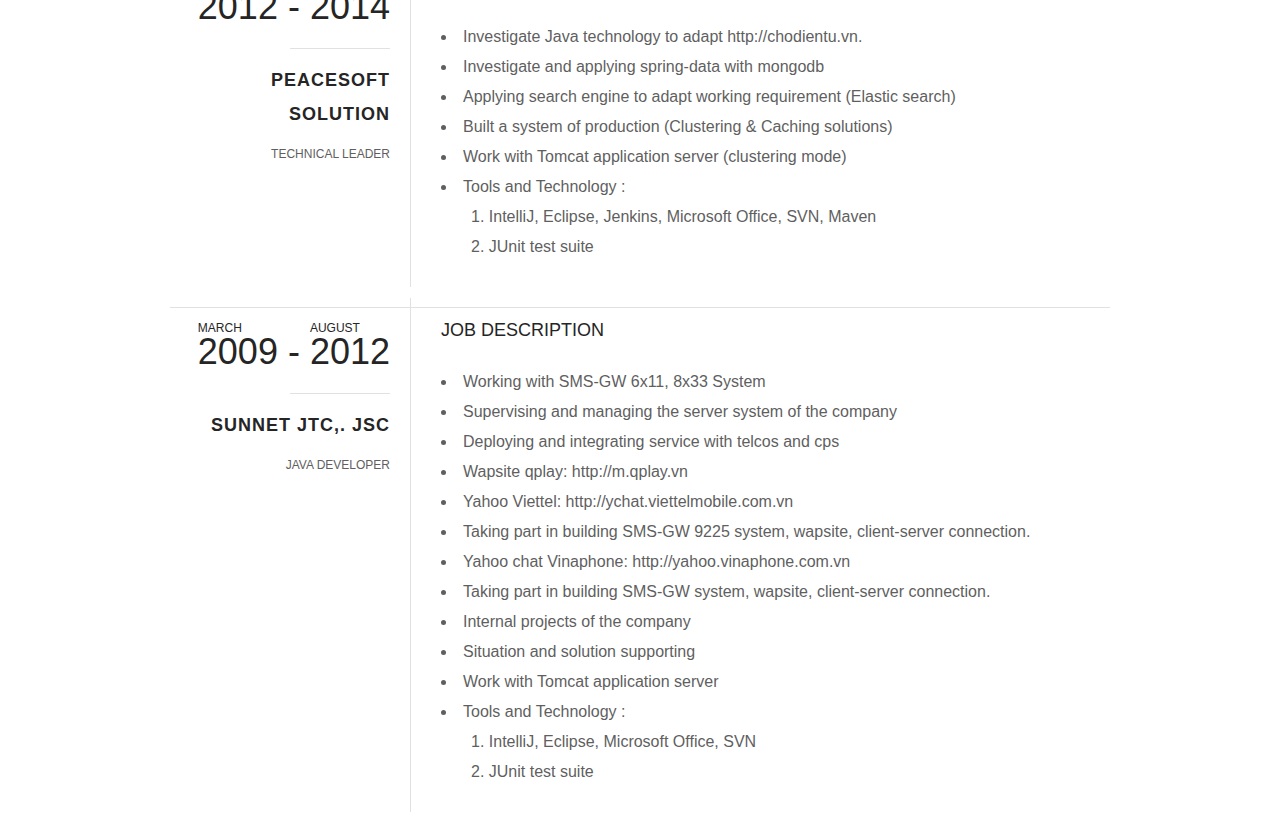
==== commit dfeb5513: "Update index.html" ====
--- a/index.html
+++ b/index.html
@@ -159,8 +159,8 @@
                     	
                         <h3 class="text-uppercase">Profesional Profile</h3>
                         
-                        <p>I am a passionate software engineer who has around 12 of years experiences in Fintech, Banking domain. I've been involved in most of phases of the software development including coding - TDD, 
- developing new features, maintain lagacy system, team technical leading, architecture designing etc. I've good logical thinking, communication in English is, I always try my best to contribute to the success of the company
+                        <p>I am a passionate software engineer who has around 12 of years experience in the Fintech, Banking domain. I've been involved in most of the phases of the software development including coding - TDD, developing new features, maintaining legacy system, team technical leading, architecture designing, etc. I've good logical thinking, communication in English is, I always try my best to contribute to the success of the company
+
 </p> 
 
 						
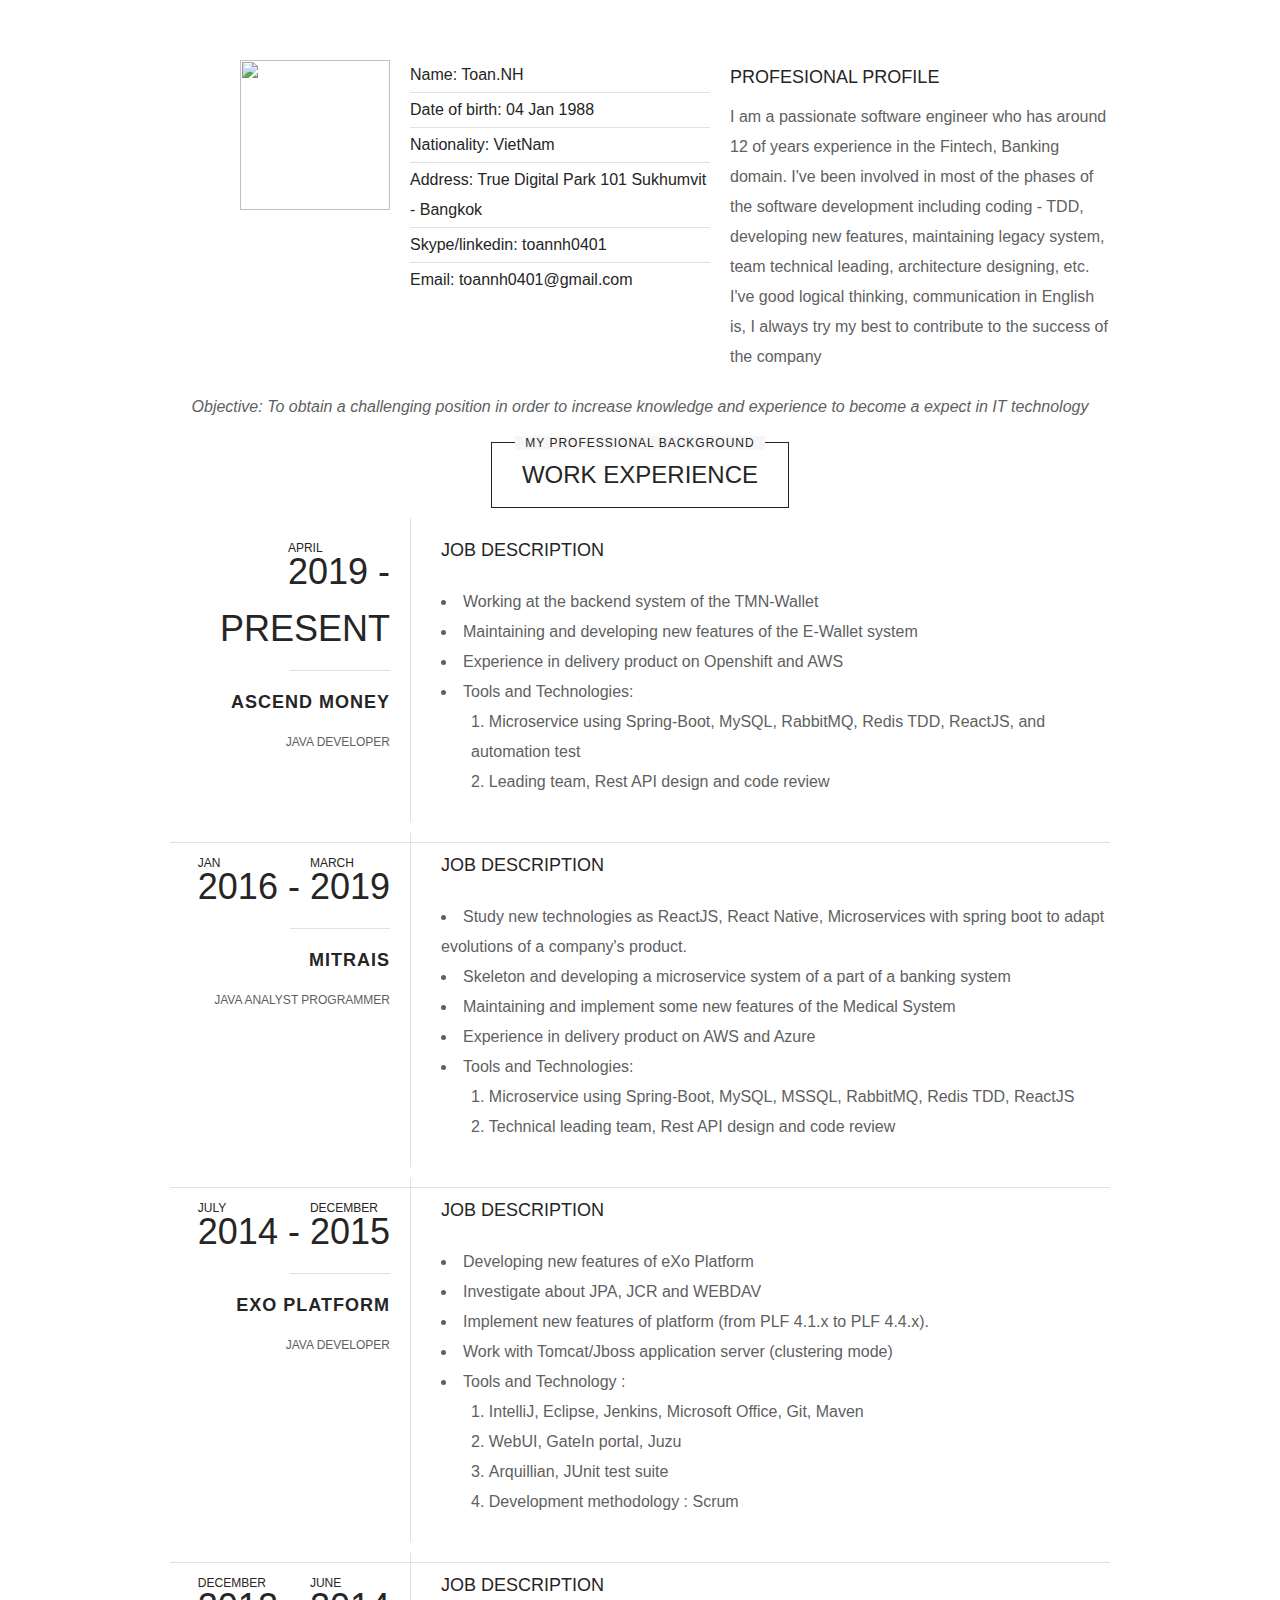
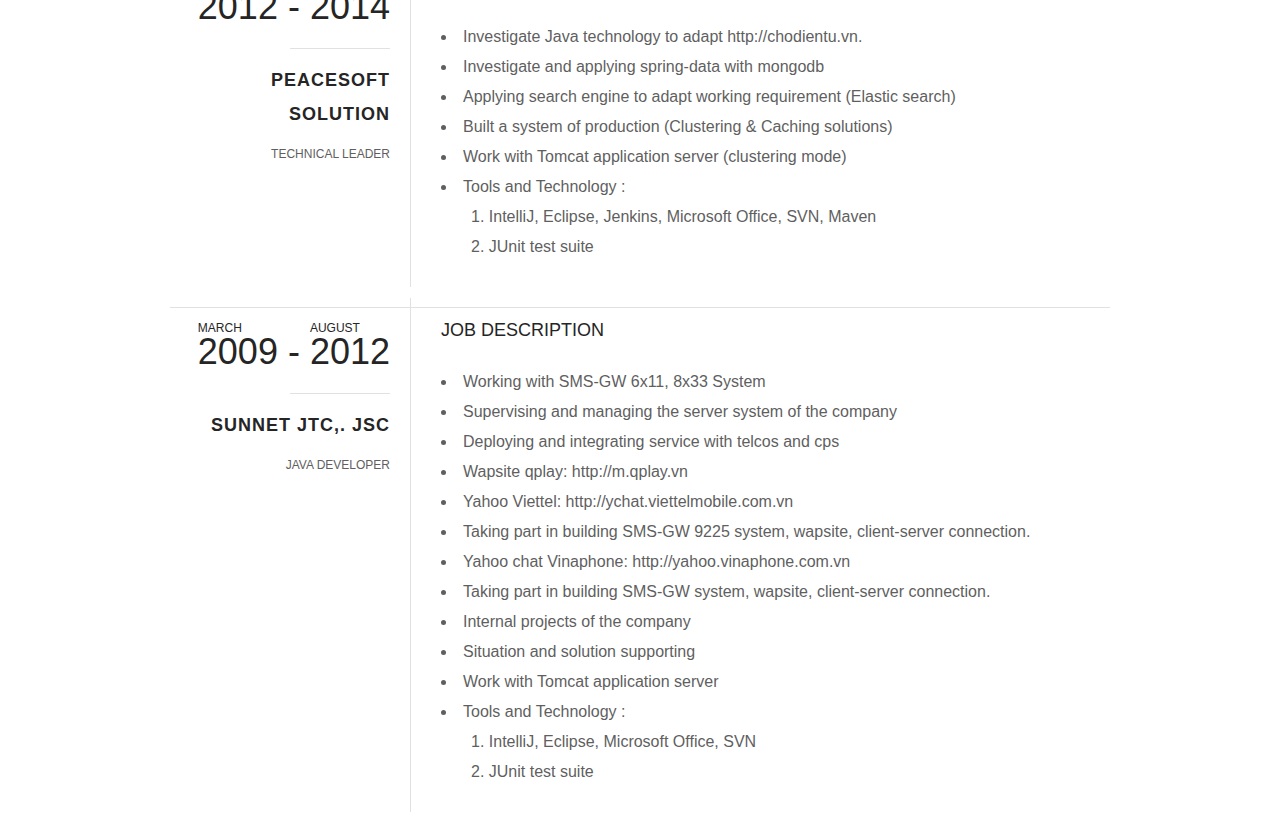
==== commit b18cf215: "Update index.html" ====
--- a/index.html
+++ b/index.html
@@ -1,4 +1,4 @@
-<html><head><meta http-equiv="Content-Type" content="text/html; charset=UTF-8">
+<html class=" js flexbox canvas canvastext webgl no-touch geolocation postmessage websqldatabase indexeddb hashchange history draganddrop websockets rgba hsla multiplebgs backgroundsize borderimage borderradius boxshadow textshadow opacity cssanimations csscolumns cssgradients cssreflections csstransforms csstransforms3d csstransitions fontface generatedcontent video audio localstorage sessionstorage webworkers no-applicationcache svg inlinesvg smil svgclippaths"><head><meta http-equiv="Content-Type" content="text/html; charset=UTF-8">
 
 	
     <meta name="viewport" content="width=device-width, initial-scale=1, maximum-scale=1, user-scalable=0"> 
@@ -141,15 +141,15 @@
                     	
                         <ul class="personal-details">
                         	
-<li>Name: Rony Nguyen</li>
+<li>Name: Toan.NH</li>
                             <li>Date of birth: 04 Jan 1988</li>
                             <li>Nationality: VietNam</li>
                             <li>Address: True Digital Park 101 Sukhumvit - Bangkok</li>
 <li>Skype/linkedin: toannh0401</li>
                             <li>
                             	Email: 
-                                <a href="mailto:ronyk.nguyen@gmail.com
-">ronyk.nguyen@gmail.com
+                                <a href="mailto:toannh0401@gmail.com
+">toannh0401@gmail.com
 </a>
                             </li>
                         </ul>
@@ -503,4 +503,5 @@
 
 
 
-</body><grammarly-desktop-integration data-grammarly-shadow-root="true"></grammarly-desktop-integration></html>
+<grammarly-desktop-integration data-grammarly-shadow-root="true"></grammarly-desktop-integration>
+</body></html>
